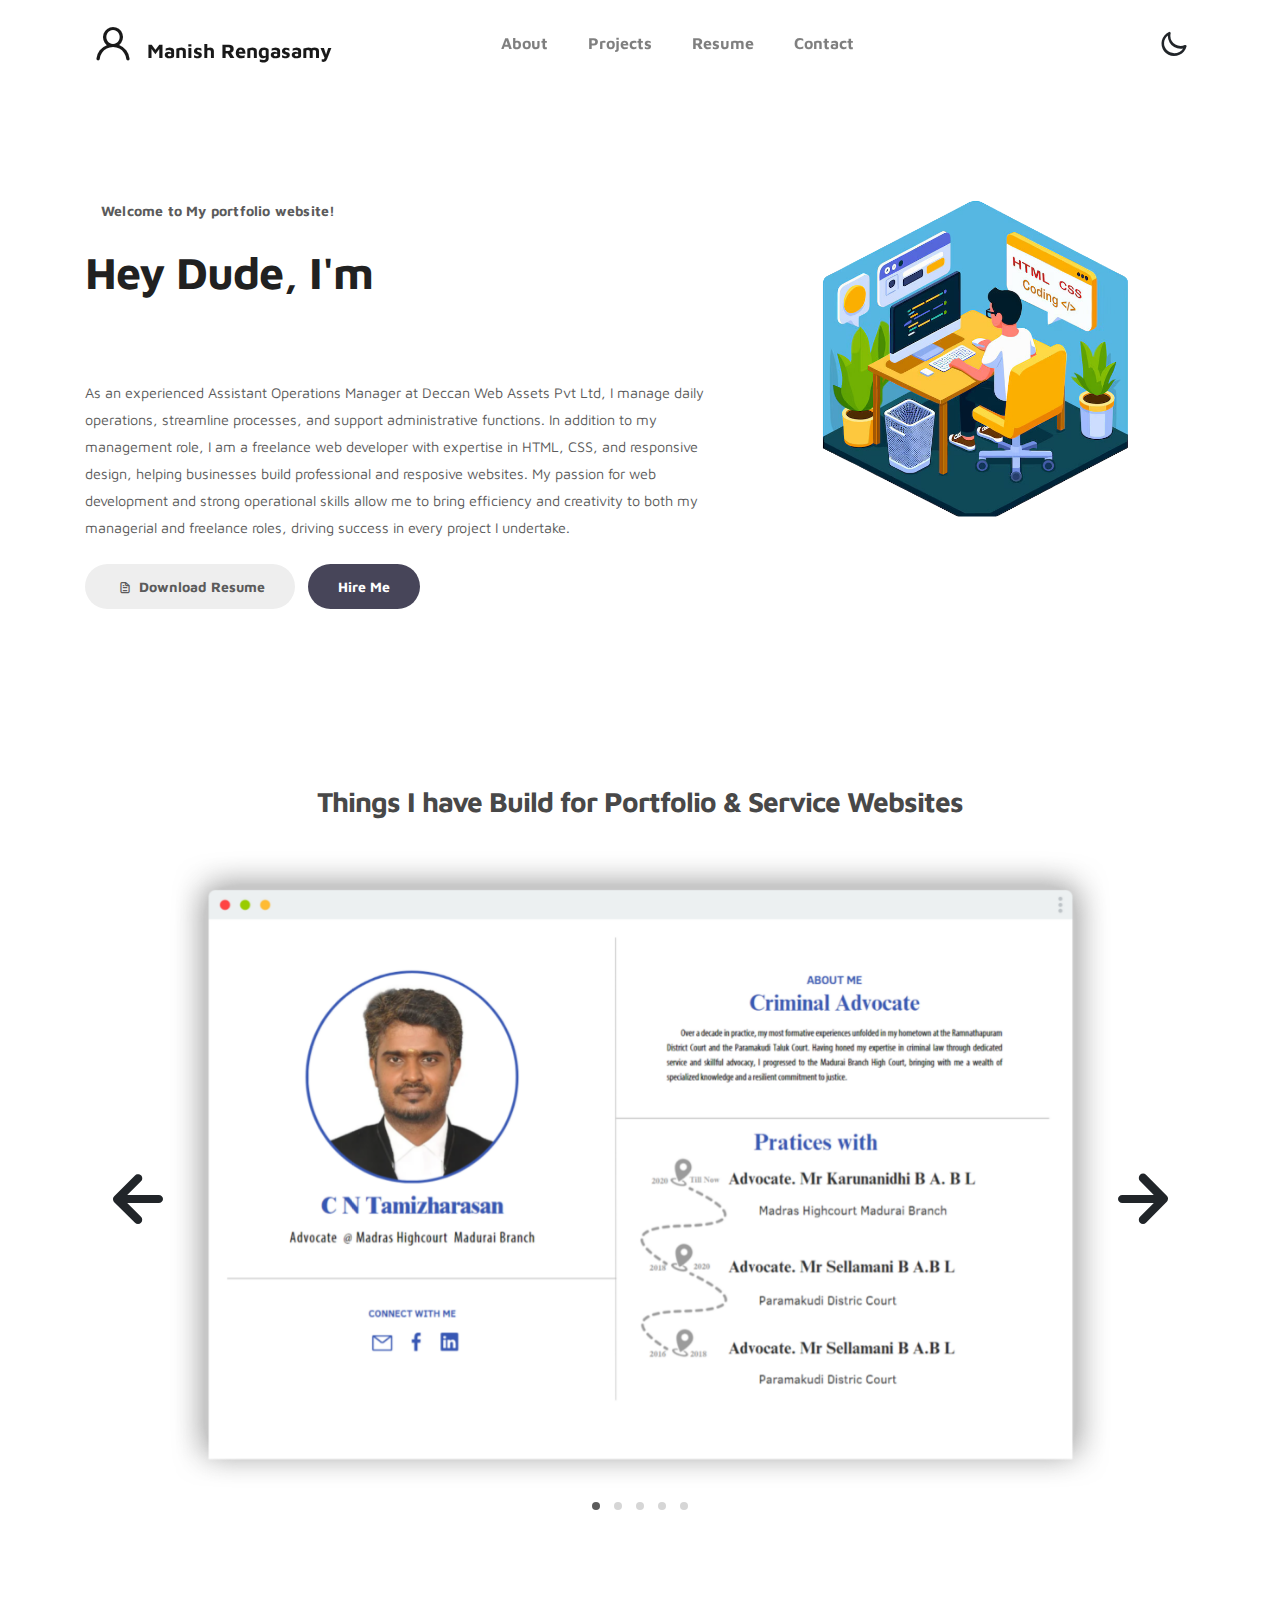
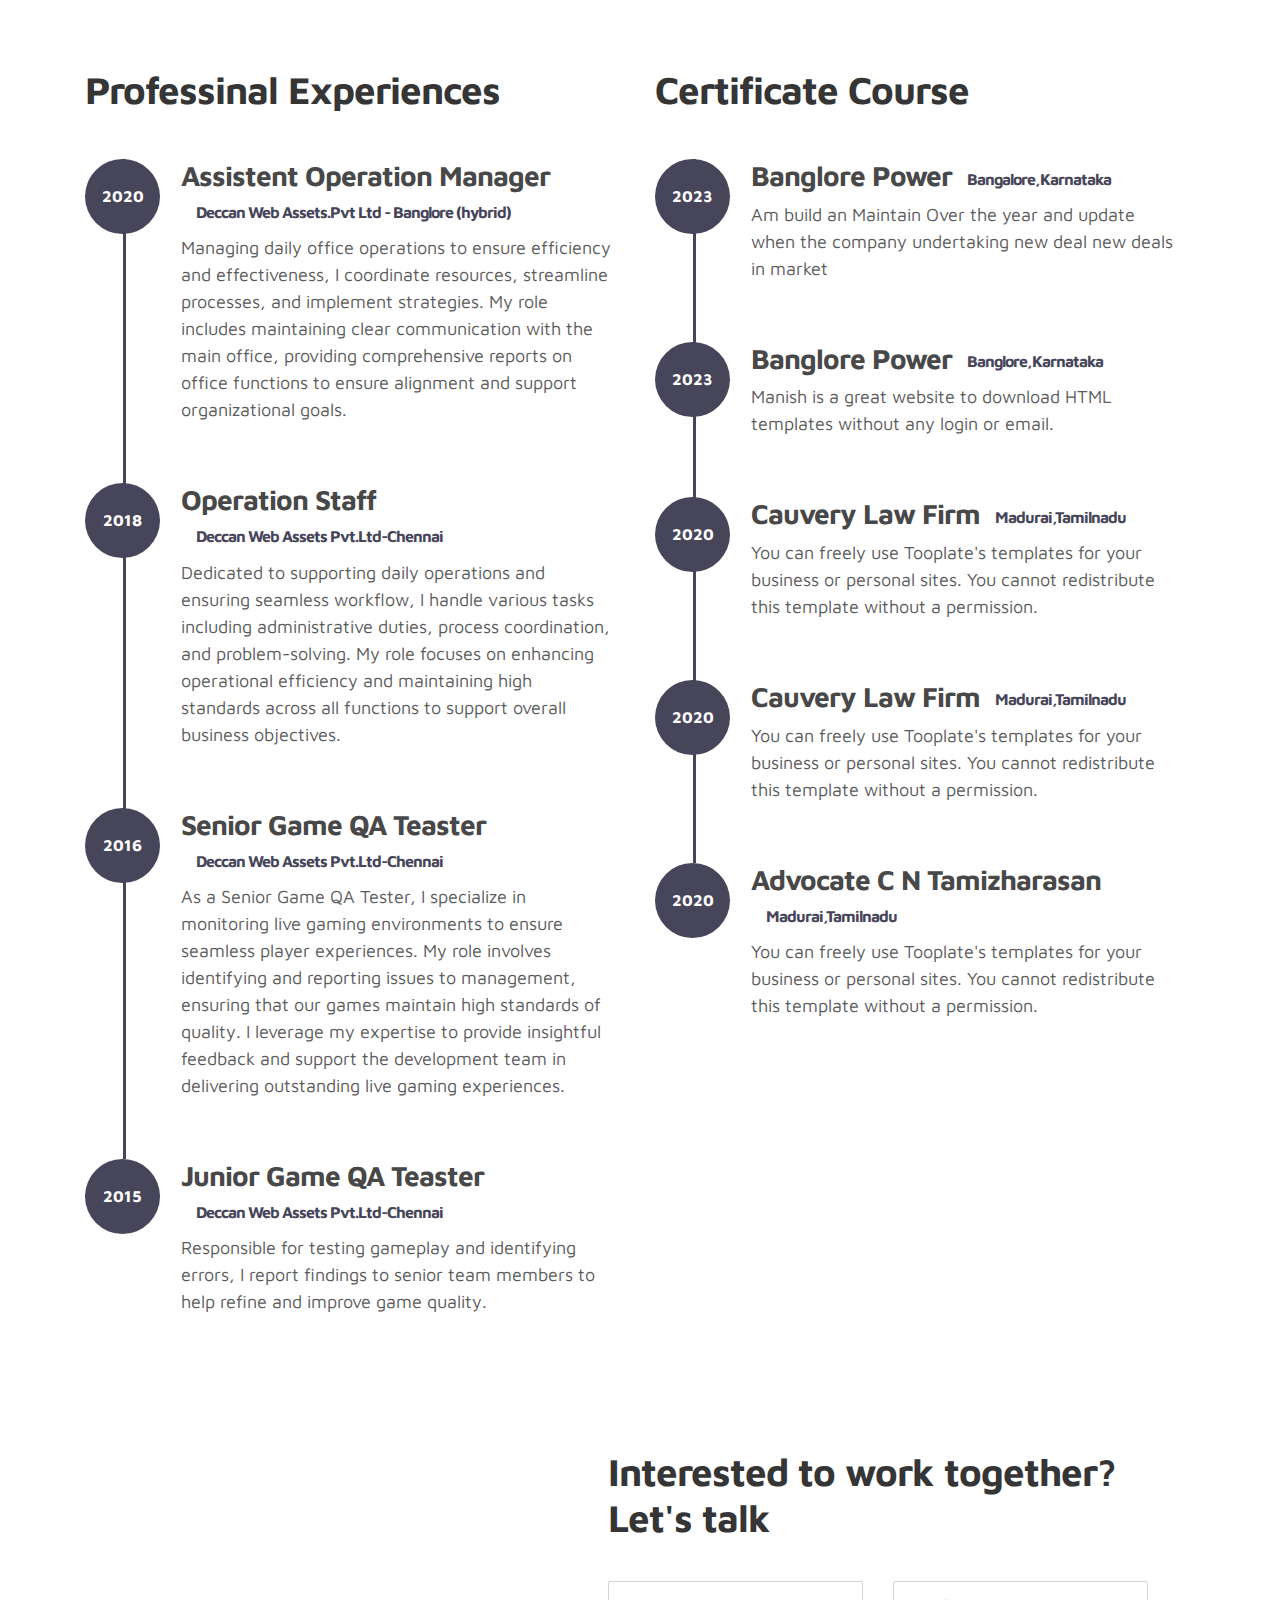
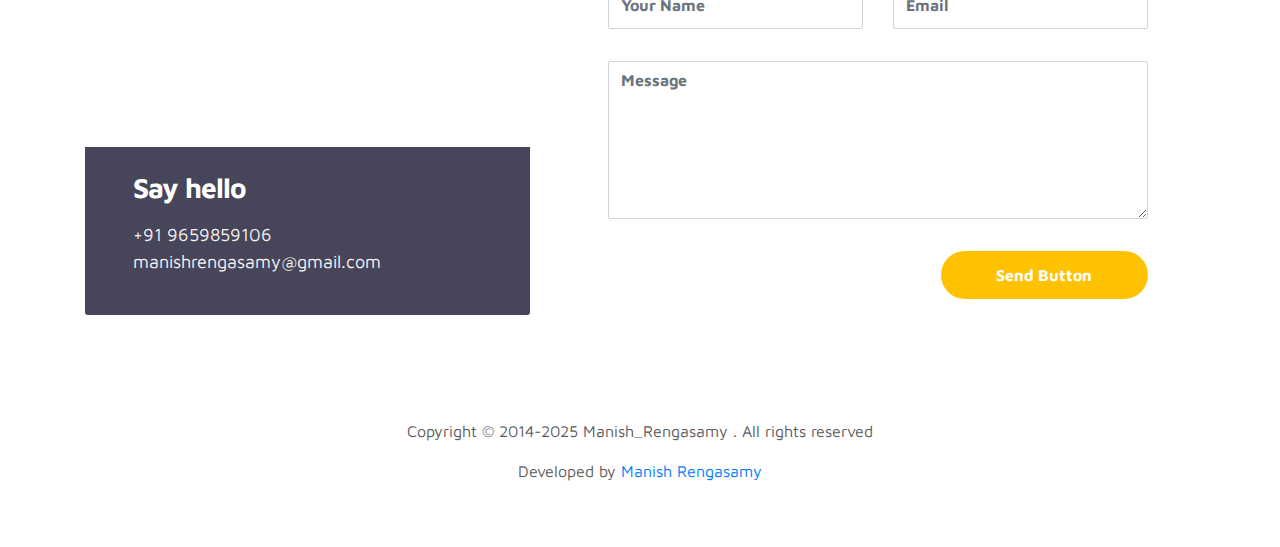
==== index.html @ 9dbc01aa "Update project details" ====
<!doctype html>
<html lang="en">
  <head>
    <meta charset="utf-8">
    <meta name="google-adsense-account" content="ca-pub-1384774411594272">
    <meta name="viewport" content="width=device-width, initial-scale=1, shrink-to-fit=no">
    <meta name="description" content="">
    <meta name="author" content="">

    <title>Manish Rengasamy | portfolio</title>
    <link rel="apple-touch-icon" sizes="192x190" href="/images/favicon_io/android-chrome-512x512.png">
    <link rel="icon" type="image/png" sizes="32x32" href="/images/favicon_io/android-chrome-512x512.png">
    <link rel="icon" type="image/png" sizes="16x16" href="/images/favicon_io/android-chrome-192x192.png">

    <link rel="stylesheet" href="css/bootstrap.min.css">
    <link rel="stylesheet" href="css/unicons.css">
    <link rel="stylesheet" href="css/owl.carousel.min.css">
    <link rel="stylesheet" href="css/owl.theme.default.min.css">

    <!-- MAIN STYLE -->
    <link rel="stylesheet" href="css/tooplate-style.css">
    
<!--   -->
  </head>
  <body>

    <!-- MENU -->
    <nav class="navbar navbar-expand-sm navbar-light">
        <div class="container">
            <a class="navbar-brand" href="index.html"><i class='uil uil-user'></i> Manish Rengasamy</a>

            <button class="navbar-toggler" type="button" data-toggle="collapse" data-target="#navbarNav" aria-controls="navbarNav" aria-expanded="false"
                aria-label="Toggle navigation">
                <span class="navbar-toggler-icon"></span>
                <span class="navbar-toggler-icon"></span>
                <span class="navbar-toggler-icon"></span>
            </button>

            <div class="collapse navbar-collapse" id="navbarNav">
                <ul class="navbar-nav mx-auto">
                    <li class="nav-item">
                        <a href="#about" class="nav-link"><span data-hover="About">About</span></a>
                    </li>
                    <li class="nav-item">
                        <a href="Projects.html" class="nav-link"><span data-hover="Projects">Projects</span></a>
                    </li>
                    <li class="nav-item">
                        <a href="#resume" class="nav-link"><span data-hover="Resume">Resume</span></a>
                    </li>
                    <li class="nav-item">
                        <a href="#contact" class="nav-link"><span data-hover="Contact">Contact</span></a>
                    </li>
                  
                </ul>

                <ul class="navbar-nav ml-lg-auto">
                    <div class="ml-lg-4">
                      <div class="color-mode d-lg-flex justify-content-center align-items-center">
                        <i class="color-mode-icon"></i>
                      </div>
                    </div>
                </ul>
            </div>
        </div>
    </nav>

    <!-- ABOUT -->
    <section class="about full-screen d-lg-flex justify-content-center align-items-center" id="about">
        <div class="container">
            <div class="row">
                
                <div class="col-lg-7 col-md-12 col-12 d-flex align-items-center">
                    <div class="about-text">
                        <small class="small-text">Welcome to <span class="mobile-block">My portfolio website!</span></small>
                        <h1 class="animated animated-text">
                            <span class="mr-2">Hey Dude, I'm</span>
                                <div class="animated-info">
                                    <span class="animated-item">Manish Rengasamy</span>
                                    <span class="animated-item">Web Page Builder</span>
                                    <span class="animated-item">Personal Website Manager </span>
                                </div>
                        </h1>

                        <p><small>As an experienced Assistant Operations Manager at Deccan Web Assets Pvt Ltd, I manage daily operations, streamline processes, and support administrative functions. In addition to my management role, I am a freelance web developer with expertise in HTML, CSS, and responsive design, helping businesses build professional and resposive websites. My passion for web development and strong operational skills allow me to bring efficiency and creativity to both my managerial and freelance roles, driving success in every project I undertake.</small></p>
                        
                        <div class="custom-btn-group mt-4">
                          <a href="/Manish Rengasamy Resume.pdf" class="btn mr-lg-2 custom-btn"><i class='uil uil-file-alt'></i> Download Resume</a>
                          <a href="Payment.html" class="btn custom-btn custom-btn-bg custom-btn-link">Hire Me</a>
                        </div>
                    </div>
                </div>

                <div class="col-lg-5 col-md-12 col-12">
                    <div class="about-image svg">
                        <img src="images/undraw/undraw_software_engineer_lvl5.svg" class="img-fluid" alt="svg image">
                    </div>
                </div>

            </div>
        </div>
    </section>

    <!-- PROJECTS -->
    <section class="project py-5" id="project">
        <div class="container">
                
                <div class="row">
                  <div class="col-lg-11 text-center mx-auto col-12">

                      <div class="col-lg-8 mx-auto">
                        <h3>Things I have Build for Portfolio & Service Websites</h3>
                      </div>

                      <div class="owl-carousel owl-theme">
                        <div class="item">
                          <div class="project-info">
                            <img src="images/project/project-image01.png" class="img-fluid" alt="project image">
                          </div>
                        </div>

                        <div class="item">
                          <div class="project-info">
                            <img src="images/project/project-image02.png" class="img-fluid" alt="project image">
                          </div>
                        </div>

                        <div class="item">
                          <div class="project-info">
                            <img src="images/project/project-image03.png" class="img-fluid" alt="project image">
                          </div>
                        </div>

                        <div class="item">
                          <div class="project-info">
                            <img src="images/project/project-image04.png" class="img-fluid" alt="project image">
                          </div>
                        </div>

                        <div class="item">
                          <div class="project-info">
                            <img src="images/project/project-image05.png" class="img-fluid" alt="project image">
                          </div>
                        </div>
                      </div>

                  </div>
                </div>
        </div>
    </section>

    <!-- FEATURES -->
    <section class="resume py-5 d-lg-flex justify-content-center align-items-center" id="resume">
        <div class="container">
            <div class="row">

                <div class="col-lg-6 col-12">
                  <h2 class="mb-4">Professinal Experiences</h2>

                    <div class="timeline">
                        <div class="timeline-wrapper">
                             <div class="timeline-yr">
                                  <span>2020</span>
                             </div>
                             <div class="timeline-info">
                                  <h3><span>Assistent Operation Manager</span><small>Deccan Web Assets.Pvt Ltd - Banglore (hybrid)</small></h3>
                                  <p>Managing daily office operations to ensure efficiency and effectiveness, I coordinate resources, streamline processes, and implement strategies. My role includes maintaining clear communication with the main office, providing comprehensive reports on office functions to ensure alignment and support organizational goals.</p>
                             </div>
                        </div>

                        <div class="timeline-wrapper">
                            <div class="timeline-yr">
                                <span>2018</span>
                            </div>
                            <div class="timeline-info">
                                <h3><span>Operation Staff</span><small>Deccan Web Assets Pvt.Ltd-Chennai</small></h3>
                                <p>Dedicated to supporting daily operations and ensuring seamless workflow, I handle various tasks including administrative duties, process coordination, and problem-solving. My role focuses on enhancing operational efficiency and maintaining high standards across all functions to support overall business objectives.</p>
                            </div>
                        </div>

                        <div class="timeline-wrapper">
                            <div class="timeline-yr">
                                <span>2016</span>
                            </div>
                            <div class="timeline-info">
                                <h3><span>Senior Game QA Teaster<small>Deccan Web Assets Pvt.Ltd-Chennai</small></h3>
                                <p>As a Senior Game QA Tester, I specialize in monitoring live gaming environments to ensure seamless player experiences. My role involves identifying and reporting issues to management, ensuring that our games maintain high standards of quality. I leverage my expertise to provide insightful feedback and support the development team in delivering outstanding live gaming experiences.</p>
                            </div>
                        </div>
                        
                        <div class="timeline-wrapper">
                            <div class="timeline-yr">
                                <span>2015</span>
                            </div>
                            <div class="timeline-info">
                                <h3><span>Junior Game QA Teaster<small>Deccan Web Assets Pvt.Ltd-Chennai</small></h3>
                                <p>Responsible for testing gameplay and identifying errors, I report findings to senior team members to help refine and improve game quality.</p>
                            </div>
                        </div>

                    </div>
                </div>

                <div class="col-lg-6 col-12">
                  <h2 class="mb-4 mobile-mt-2">Certificate Course</h2>

                    <div class="timeline">
                        <div class="timeline-wrapper">
                             <div class="timeline-yr">
                                  <span>2023</span>
                             </div>
                             <div class="timeline-info">
                                  <h3><span>Banglore Power</span><small>Bangalore,Karnataka</small></h3>
                                  <p>Am build an Maintain Over the year and update when the company undertaking new deal new deals in market</p>
                             </div>
                        </div>

                        <div class="timeline-wrapper">
                            <div class="timeline-yr">
                                <span>2023</span>
                            </div>
                            <div class="timeline-info">
                                <h3><span>Banglore Power</span><small>Banglore,Karnataka</small></h3>
                                <p>Manish is a great website to download HTML templates without any login or email.</p>
                            </div>
                        </div>
                        
                        <div class="timeline-wrapper">
                            <div class="timeline-yr">
                                <span>2020</span>
                            </div>
                            <div class="timeline-info">
                                <h3><span>Cauvery Law Firm</span><small>Madurai,Tamilnadu</small></h3>
                                <p>You can freely use Tooplate's templates for your business or personal sites. You cannot redistribute this template without a permission.</p>
                            </div>
                        </div>

                        <div class="timeline-wrapper">
                          <div class="timeline-yr">
                              <span>2020</span>
                          </div>
                          <div class="timeline-info">
                              <h3><span>Cauvery Law Firm</span><small>Madurai,Tamilnadu</small></h3>
                              <p>You can freely use Tooplate's templates for your business or personal sites. You cannot redistribute this template without a permission.</p>
                          </div>
                      </div>

                      <div class="timeline-wrapper">
                        <div class="timeline-yr">
                            <span>2020</span>
                        </div>
                        <div class="timeline-info">
                            <h3><span>Advocate C N Tamizharasan</span><small>Madurai,Tamilnadu</small></h3>
                            <p>You can freely use Tooplate's templates for your business or personal sites. You cannot redistribute this template without a permission.</p>
                        </div>
                    </div>

                    </div>
                </div>
                
            </div>
        </div>
    </section>

    <!-- CONTACT -->
    <section class="contact py-5" id="contact">
      <div class="container">
        <div class="row">
          
          <div class="col-lg-5 mr-lg-5 col-12">
            <div class="google-map w-100">
              <iframe src="https://www.google.com/maps/embed?pb=!1m18!1m12!1m3!1d16595834.96669724!2d72.67403056915595!3d12.036686017239232!2m3!1f0!2f0!3f0!3m2!1i1024!2i768!4f13.1!3m3!1m2!1s0x3baaf50ff2aecdad%3A0x6de02c3bedbbaea6!2sTiruchirappalli%2C%20Tamil%20Nadu!5e0!3m2!1sen!2sin!4v1729750019673!5m2!1sen!2sin" width="400" height="300" frameborder="0" style="border:0" allowfullscreen></iframe>
            </div>

            <div class="contact-info d-flex justify-content-between align-items-center py-4 px-lg-5">
                <div class="contact-info-item">
                  <h3 class="mb-3 text-white">Say hello</h3>
                  <p class="footer-text mb-0">+91 9659859106</p>
                  <p><a href="mailto:hello@company.co">manishrengasamy@gmail.com</a></p>
                </div>

                <ul class="social-links">
                     <li><a href="https://t.me/manishrengasamy" class="uil uil-telegram" data-toggle="tooltip" data-placement="left" title="Telegram"></a></li>                
                     <li><a href="https://wa.me/919659859106" class="uil uil-whatsapp" data-toggle="tooltip" data-placement="left" title="WhatsApp"></a></li>
                     <li><a href="https://github.com/Manish-Rengasamy" class="uil uil-github" data-toggle="tooltip" data-placement="left" title="GitHub"></a></li>
                </ul>
            </div>
          </div>

          <div class="col-lg-6 col-12">
            <div class="contact-form">
              <h2 class="mb-4">Interested to work together? Let's talk</h2>

              <form action="" method="get">
                <div class="row">
                  <div class="col-lg-6 col-12">
                    <input type="text" class="form-control" name="name" placeholder="Your Name" id="name">
                  </div>

                  <div class="col-lg-6 col-12">
                    <input type="email" class="form-control" name="email" placeholder="Email" id="email">
                  </div>

                  <div class="col-12">
                    <textarea name="message" rows="6" class="form-control" id="message" placeholder="Message"></textarea>
                  </div>

                  <div class="ml-lg-auto col-lg-5 col-12">
                    <input type="submit" class="form-control submit-btn" value="Send Button">
                  </div>
                </div>
              </form>
            </div>
          </div>

        </div>
      </div>
    </section>

    <!-- FOOTER -->
     <footer class="footer py-5">
          <div class="container">
               <div class="row">

                    <div class="col-lg-12 col-12">                                
                        <p class="copyright-text text-center">Copyright &copy; 2014-2025 Manish_Rengasamy . All rights reserved</p>
                        <p class="copyright-text text-center">Developed by <a rel="nofollow" href="https://www.linkedin.com/in/manish-rengasamy/">Manish Rengasamy</a></p>
                    </div>
                    
               </div>
          </div>
     </footer>

    <script src="js/jquery-3.3.1.min.js"></script>
    <script src="js/popper.min.js"></script>
    <script src="js/bootstrap.min.js"></script>
    <script src="js/Headroom.js"></script>
    <script src="js/jQuery.headroom.js"></script>
    <script src="js/owl.carousel.min.js"></script>
    <script src="js/smoothscroll.js"></script>
    <script src="js/custom.js"></script>

  </body>
</html>
---- css/unicons.css ----
@font-face {
  font-family: 'unicons';
  src: url('../font/unicons.eot?42479262');
  src: url('../font/unicons.eot?42479262#iefix') format('embedded-opentype'),
       url('../font/unicons.woff2?42479262') format('woff2'),
       url('../font/unicons.woff?42479262') format('woff'),
       url('../font/unicons.ttf?42479262') format('truetype'),
       url('../font/unicons.svg?42479262#unicons') format('svg');
  font-weight: normal;
  font-style: normal;
}
/* Chrome hack: SVG is rendered more smooth in Windozze. 100% magic, uncomment if you need it. */
/* Note, that will break hinting! In other OS-es font will be not as sharp as it could be */
/*
@media screen and (-webkit-min-device-pixel-ratio:0) {
  @font-face {
    font-family: 'unicons';
    src: url('../font/unicons.svg?42479262#unicons') format('svg');
  }
}
*/
 
 [class^="uil-"]:before, [class*=" uil-"]:before {
  font-family: "unicons";
  font-style: normal;
  font-weight: normal;
  speak: none;
 
  display: inline-block;
  text-decoration: inherit;
  width: 1em;
  margin-right: .2em;
  text-align: center;
  /* opacity: .8; */
 
  /* For safety - reset parent styles, that can break glyph codes*/
  font-variant: normal;
  text-transform: none;
 
  /* fix buttons height, for twitter bootstrap */
  line-height: 1em;
 
  /* Animation center compensation - margins should be symmetric */
  /* remove if not needed */
  margin-left: .2em;
 
  /* you can be more comfortable with increased icons size */
  /* font-size: 120%; */
 
  /* Font smoothing. That was taken from TWBS */
  -webkit-font-smoothing: antialiased;
  -moz-osx-font-smoothing: grayscale;
 
  /* Uncomment for 3D effect */
  /* text-shadow: 1px 1px 1px rgba(127, 127, 127, 0.3); */
}
 
.uil-abacus:before { content: '\e800'; } /* '' */
.uil-accessible-icon-alt:before { content: '\e801'; } /* '' */
.uil-adjust-alt:before { content: '\e802'; } /* '' */
.uil-adjust-circle:before { content: '\e803'; } /* '' */
.uil-adjust-half:before { content: '\e804'; } /* '' */
.uil-adjust:before { content: '\e805'; } /* '' */
.uil-airplay:before { content: '\e806'; } /* '' */
.uil-align-alt:before { content: '\e807'; } /* '' */
.uil-align-center-alt:before { content: '\e808'; } /* '' */
.uil-align-center-h:before { content: '\e809'; } /* '' */
.uil-align-center-justify:before { content: '\e80a'; } /* '' */
.uil-align-center-v:before { content: '\e80b'; } /* '' */
.uil-align-center:before { content: '\e80c'; } /* '' */
.uil-align-justify:before { content: '\e80d'; } /* '' */
.uil-align-left-justify:before { content: '\e80e'; } /* '' */
.uil-align-left:before { content: '\e80f'; } /* '' */
.uil-align-letter-right:before { content: '\e810'; } /* '' */
.uil-align-right-justify:before { content: '\e811'; } /* '' */
.uil-align-right:before { content: '\e812'; } /* '' */
.uil-align:before { content: '\e813'; } /* '' */
.uil-ambulance:before { content: '\e814'; } /* '' */
.uil-analysis:before { content: '\e815'; } /* '' */
.uil-analytics:before { content: '\e816'; } /* '' */
.uil-anchor:before { content: '\e817'; } /* '' */
.uil-android-phone-slash:before { content: '\e818'; } /* '' */
.uil-angle-double-down:before { content: '\e819'; } /* '' */
.uil-angle-double-left:before { content: '\e81a'; } /* '' */
.uil-angle-double-right:before { content: '\e81b'; } /* '' */
.uil-angle-double-up:before { content: '\e81c'; } /* '' */
.uil-angle-down:before { content: '\e81d'; } /* '' */
.uil-angle-left:before { content: '\e81e'; } /* '' */
.uil-angle-right-b:before { content: '\e81f'; } /* '' */
.uil-angle-right:before { content: '\e820'; } /* '' */
.uil-angle-up:before { content: '\e821'; } /* '' */
.uil-annoyed-alt:before { content: '\e822'; } /* '' */
.uil-annoyed:before { content: '\e823'; } /* '' */
.uil-apps:before { content: '\e824'; } /* '' */
.uil-archive-alt:before { content: '\e825'; } /* '' */
.uil-archive:before { content: '\e826'; } /* '' */
.uil-arrow-break:before { content: '\e827'; } /* '' */
.uil-arrow-circle-down:before { content: '\e828'; } /* '' */
.uil-arrow-circle-left:before { content: '\e829'; } /* '' */
.uil-arrow-circle-right:before { content: '\e82a'; } /* '' */
.uil-arrow-circle-up:before { content: '\e82b'; } /* '' */
.uil-arrow-compress-h:before { content: '\e82c'; } /* '' */
.uil-arrow-down-left:before { content: '\e82d'; } /* '' */
.uil-arrow-down-right:before { content: '\e82e'; } /* '' */
.uil-arrow-down:before { content: '\e82f'; } /* '' */
.uil-arrow-from-right:before { content: '\e830'; } /* '' */
.uil-arrow-from-top:before { content: '\e831'; } /* '' */
.uil-arrow-growth:before { content: '\e832'; } /* '' */
.uil-arrow-left:before { content: '\e833'; } /* '' */
.uil-arrow-random:before { content: '\e834'; } /* '' */
.uil-arrow-resize-diagonal:before { content: '\e835'; } /* '' */
.uil-arrow-right:before { content: '\e836'; } /* '' */
.uil-arrow-to-bottom:before { content: '\e837'; } /* '' */
.uil-arrow-to-right:before { content: '\e838'; } /* '' */
.uil-arrow-up-left:before { content: '\e839'; } /* '' */
.uil-arrow-up-right:before { content: '\e83a'; } /* '' */
.uil-arrow-up:before { content: '\e83b'; } /* '' */
.uil-arrows-h-alt:before { content: '\e83c'; } /* '' */
.uil-arrows-h:before { content: '\e83d'; } /* '' */
.uil-arrows-left-down:before { content: '\e83e'; } /* '' */
.uil-arrows-maximize:before { content: '\e83f'; } /* '' */
.uil-arrows-merge:before { content: '\e840'; } /* '' */
.uil-arrows-resize-h:before { content: '\e841'; } /* '' */
.uil-arrows-resize-v:before { content: '\e842'; } /* '' */
.uil-arrows-resize:before { content: '\e843'; } /* '' */
.uil-arrows-right-down:before { content: '\e844'; } /* '' */
.uil-arrows-shrink-h:before { content: '\e845'; } /* '' */
.uil-arrows-shrink-v:before { content: '\e846'; } /* '' */
.uil-arrows-up-right:before { content: '\e847'; } /* '' */
.uil-arrows-v-alt:before { content: '\e848'; } /* '' */
.uil-arrows-v:before { content: '\e849'; } /* '' */
.uil-at:before { content: '\e84a'; } /* '' */
.uil-atm-card:before { content: '\e84b'; } /* '' */
.uil-atom:before { content: '\e84c'; } /* '' */
.uil-auto-flash:before { content: '\e84d'; } /* '' */
.uil-award-alt:before { content: '\e84e'; } /* '' */
.uil-award:before { content: '\e84f'; } /* '' */
.uil-baby-carriage:before { content: '\e850'; } /* '' */
.uil-backpack:before { content: '\e851'; } /* '' */
.uil-backspace:before { content: '\e852'; } /* '' */
.uil-backward:before { content: '\e853'; } /* '' */
.uil-bag-alt:before { content: '\e854'; } /* '' */
.uil-bag-slash:before { content: '\e855'; } /* '' */
.uil-bag:before { content: '\e856'; } /* '' */
.uil-ball:before { content: '\e857'; } /* '' */
.uil-ban:before { content: '\e858'; } /* '' */
.uil-bars:before { content: '\e859'; } /* '' */
.uil-basketball-hoop:before { content: '\e85a'; } /* '' */
.uil-basketball:before { content: '\e85b'; } /* '' */
.uil-battery-bolt:before { content: '\e85c'; } /* '' */
.uil-battery-empty:before { content: '\e85d'; } /* '' */
.uil-bed-double:before { content: '\e85e'; } /* '' */
.uil-bed:before { content: '\e85f'; } /* '' */
.uil-bell-school:before { content: '\e860'; } /* '' */
.uil-bell-slash:before { content: '\e861'; } /* '' */
.uil-bill:before { content: '\e862'; } /* '' */
.uil-bitcoin-circle:before { content: '\e863'; } /* '' */
.uil-bitcoin:before { content: '\e864'; } /* '' */
.uil-bluetooth-b:before { content: '\e865'; } /* '' */
.uil-bolt-alt:before { content: '\e866'; } /* '' */
.uil-bolt-slash:before { content: '\e867'; } /* '' */
.uil-bolt:before { content: '\e868'; } /* '' */
.uil-book-alt:before { content: '\e869'; } /* '' */
.uil-book-medical:before { content: '\e86a'; } /* '' */
.uil-book-open:before { content: '\e86b'; } /* '' */
.uil-book-reader:before { content: '\e86c'; } /* '' */
.uil-book:before { content: '\e86d'; } /* '' */
.uil-bookmark-full:before { content: '\e86e'; } /* '' */
.uil-bookmark:before { content: '\e86f'; } /* '' */
.uil-books:before { content: '\e870'; } /* '' */
.uil-boombox:before { content: '\e871'; } /* '' */
.uil-border-alt:before { content: '\e872'; } /* '' */
.uil-border-bottom:before { content: '\e873'; } /* '' */
.uil-border-clear:before { content: '\e874'; } /* '' */
.uil-border-horizontal:before { content: '\e875'; } /* '' */
.uil-border-inner:before { content: '\e876'; } /* '' */
.uil-border-left:before { content: '\e877'; } /* '' */
.uil-border-out:before { content: '\e878'; } /* '' */
.uil-border-right:before { content: '\e879'; } /* '' */
.uil-border-top:before { content: '\e87a'; } /* '' */
.uil-border-vertical:before { content: '\e87b'; } /* '' */
.uil-box:before { content: '\e87c'; } /* '' */
.uil-briefcase-alt:before { content: '\e87d'; } /* '' */
.uil-briefcase:before { content: '\e87e'; } /* '' */
.uil-bright:before { content: '\e87f'; } /* '' */
.uil-brightness-empty:before { content: '\e880'; } /* '' */
.uil-brightness-half:before { content: '\e881'; } /* '' */
.uil-brightness-low:before { content: '\e882'; } /* '' */
.uil-brightness-minus:before { content: '\e883'; } /* '' */
.uil-brightness-plus:before { content: '\e884'; } /* '' */
.uil-brightness:before { content: '\e885'; } /* '' */
.uil-bring-bottom:before { content: '\e886'; } /* '' */
.uil-bring-front:before { content: '\e887'; } /* '' */
.uil-brush-alt:before { content: '\e888'; } /* '' */
.uil-bug:before { content: '\e889'; } /* '' */
.uil-building:before { content: '\e88a'; } /* '' */
.uil-bullseye:before { content: '\e88b'; } /* '' */
.uil-bus-alt:before { content: '\e88c'; } /* '' */
.uil-bus-school:before { content: '\e88d'; } /* '' */
.uil-bus:before { content: '\e88e'; } /* '' */
.uil-calcualtor:before { content: '\e88f'; } /* '' */
.uil-calculator-alt:before { content: '\e890'; } /* '' */
.uil-calendar-alt:before { content: '\e891'; } /* '' */
.uil-calendar-slash:before { content: '\e892'; } /* '' */
.uil-calender:before { content: '\e893'; } /* '' */
.uil-calling:before { content: '\e894'; } /* '' */
.uil-camera-plus:before { content: '\e895'; } /* '' */
.uil-camera-slash:before { content: '\e896'; } /* '' */
.uil-camera:before { content: '\e897'; } /* '' */
.uil-cancel:before { content: '\e898'; } /* '' */
.uil-capsule:before { content: '\e899'; } /* '' */
.uil-capture:before { content: '\e89a'; } /* '' */
.uil-car-sideview:before { content: '\e89b'; } /* '' */
.uil-car-slash:before { content: '\e89c'; } /* '' */
.uil-car-wash:before { content: '\e89d'; } /* '' */
.uil-car:before { content: '\e89e'; } /* '' */
.uil-card-atm:before { content: '\e89f'; } /* '' */
.uil-caret-right:before { content: '\e8a0'; } /* '' */
.uil-cart:before { content: '\e8a1'; } /* '' */
.uil-cell:before { content: '\e8a2'; } /* '' */
.uil-celsius:before { content: '\e8a3'; } /* '' */
.uil-chart-bar-alt:before { content: '\e8a4'; } /* '' */
.uil-chart-bar:before { content: '\e8a5'; } /* '' */
.uil-chart-down:before { content: '\e8a6'; } /* '' */
.uil-chart-growth-alt:before { content: '\e8a7'; } /* '' */
.uil-chart-growth:before { content: '\e8a8'; } /* '' */
.uil-chart-line:before { content: '\e8a9'; } /* '' */
.uil-chart-pie-alt:before { content: '\e8aa'; } /* '' */
.uil-chart-pie:before { content: '\e8ab'; } /* '' */
.uil-chart:before { content: '\e8ac'; } /* '' */
.uil-chat-bubble-user:before { content: '\e8ad'; } /* '' */
.uil-chat-info:before { content: '\e8ae'; } /* '' */
.uil-chat:before { content: '\e8af'; } /* '' */
.uil-check-circle:before { content: '\e8b0'; } /* '' */
.uil-check-square:before { content: '\e8b1'; } /* '' */
.uil-check:before { content: '\e8b2'; } /* '' */
.uil-circle-layer:before { content: '\e8b3'; } /* '' */
.uil-circle:before { content: '\e8b4'; } /* '' */
.uil-circuit:before { content: '\e8b5'; } /* '' */
.uil-clapper-board:before { content: '\e8b6'; } /* '' */
.uil-clipboard-alt:before { content: '\e8b7'; } /* '' */
.uil-clipboard-blank:before { content: '\e8b8'; } /* '' */
.uil-clipboard-notes:before { content: '\e8b9'; } /* '' */
.uil-clipboard:before { content: '\e8ba'; } /* '' */
.uil-clock-eight:before { content: '\e8bb'; } /* '' */
.uil-clock-five:before { content: '\e8bc'; } /* '' */
.uil-clock-nine:before { content: '\e8bd'; } /* '' */
.uil-clock-seven:before { content: '\e8be'; } /* '' */
.uil-clock-ten:before { content: '\e8bf'; } /* '' */
.uil-clock-three:before { content: '\e8c0'; } /* '' */
.uil-clock-two:before { content: '\e8c1'; } /* '' */
.uil-clock:before { content: '\e8c2'; } /* '' */
.uil-closed-captioning:before { content: '\e8c3'; } /* '' */
.uil-cloud-block:before { content: '\e8c4'; } /* '' */
.uil-cloud-bookmark:before { content: '\e8c5'; } /* '' */
.uil-cloud-check:before { content: '\e8c6'; } /* '' */
.uil-cloud-computing:before { content: '\e8c7'; } /* '' */
.uil-cloud-data-connection:before { content: '\e8c8'; } /* '' */
.uil-cloud-database-tree:before { content: '\e8c9'; } /* '' */
.uil-cloud-download:before { content: '\e8ca'; } /* '' */
.uil-cloud-drizzle:before { content: '\e8cb'; } /* '' */
.uil-cloud-exclamation:before { content: '\e8cc'; } /* '' */
.uil-cloud-hail:before { content: '\e8cd'; } /* '' */
.uil-cloud-heart:before { content: '\e8ce'; } /* '' */
.uil-cloud-info:before { content: '\e8cf'; } /* '' */
.uil-cloud-lock:before { content: '\e8d0'; } /* '' */
.uil-cloud-meatball:before { content: '\e8d1'; } /* '' */
.uil-cloud-moon-hail:before { content: '\e8d2'; } /* '' */
.uil-cloud-moon-meatball:before { content: '\e8d3'; } /* '' */
.uil-cloud-moon-rain:before { content: '\e8d4'; } /* '' */
.uil-cloud-moon-showers:before { content: '\e8d5'; } /* '' */
.uil-cloud-moon:before { content: '\e8d6'; } /* '' */
.uil-cloud-question:before { content: '\e8d7'; } /* '' */
.uil-cloud-rain-sun:before { content: '\e8d8'; } /* '' */
.uil-cloud-rain:before { content: '\e8d9'; } /* '' */
.uil-cloud-redo:before { content: '\e8da'; } /* '' */
.uil-cloud-set:before { content: '\e8db'; } /* '' */
.uil-cloud-share:before { content: '\e8dc'; } /* '' */
.uil-cloud-shield:before { content: '\e8dd'; } /* '' */
.uil-cloud-showers-alt:before { content: '\e8de'; } /* '' */
.uil-cloud-showers-heavy:before { content: '\e8df'; } /* '' */
.uil-cloud-showers:before { content: '\e8e0'; } /* '' */
.uil-cloud-slash:before { content: '\e8e1'; } /* '' */
.uil-cloud-sun-hail:before { content: '\e8e2'; } /* '' */
.uil-cloud-sun-meatball:before { content: '\e8e3'; } /* '' */
.uil-cloud-sun-rain-alt:before { content: '\e8e4'; } /* '' */
.uil-cloud-sun-rain:before { content: '\e8e5'; } /* '' */
.uil-cloud-sun-tear:before { content: '\e8e6'; } /* '' */
.uil-cloud-sun:before { content: '\e8e7'; } /* '' */
.uil-cloud-times:before { content: '\e8e8'; } /* '' */
.uil-cloud-unlock:before { content: '\e8e9'; } /* '' */
.uil-cloud-upload:before { content: '\e8ea'; } /* '' */
.uil-cloud-wifi:before { content: '\e8eb'; } /* '' */
.uil-cloud-wind:before { content: '\e8ec'; } /* '' */
.uil-cloud:before { content: '\e8ed'; } /* '' */
.uil-clouds:before { content: '\e8ee'; } /* '' */
.uil-club:before { content: '\e8ef'; } /* '' */
.uil-code:before { content: '\e8f0'; } /* '' */
.uil-coffee:before { content: '\e8f1'; } /* '' */
.uil-cog:before { content: '\e8f2'; } /* '' */
.uil-coins:before { content: '\e8f3'; } /* '' */
.uil-columns:before { content: '\e8f4'; } /* '' */
.uil-comment-alt-block:before { content: '\e8f5'; } /* '' */
.uil-comment-alt-chart-lines:before { content: '\e8f6'; } /* '' */
.uil-comment-alt-check:before { content: '\e8f7'; } /* '' */
.uil-comment-alt-dots:before { content: '\e8f8'; } /* '' */
.uil-comment-alt-download:before { content: '\e8f9'; } /* '' */
.uil-comment-alt-edit:before { content: '\e8fa'; } /* '' */
.uil-comment-alt-exclamation:before { content: '\e8fb'; } /* '' */
.uil-comment-alt-heart:before { content: '\e8fc'; } /* '' */
.uil-comment-alt-image:before { content: '\e8fd'; } /* '' */
.uil-comment-alt-info:before { content: '\e8fe'; } /* '' */
.uil-comment-alt-lines:before { content: '\e8ff'; } /* '' */
.uil-comment-alt-lock:before { content: '\e900'; } /* '' */
.uil-comment-alt-medical:before { content: '\e901'; } /* '' */
.uil-comment-alt-message:before { content: '\e902'; } /* '' */
.uil-comment-alt-notes:before { content: '\e903'; } /* '' */
.uil-comment-alt-plus:before { content: '\e904'; } /* '' */
.uil-comment-alt-question:before { content: '\e905'; } /* '' */
.uil-comment-alt-redo:before { content: '\e906'; } /* '' */
.uil-comment-alt-search:before { content: '\e907'; } /* '' */
.uil-comment-alt-share:before { content: '\e908'; } /* '' */
.uil-comment-alt-shield:before { content: '\e909'; } /* '' */
.uil-comment-alt-upload:before { content: '\e90a'; } /* '' */
.uil-comment-alt-verify:before { content: '\e90b'; } /* '' */
.uil-comment-alt:before { content: '\e90c'; } /* '' */
.uil-comment-block:before { content: '\e90d'; } /* '' */
.uil-comment-chart-line:before { content: '\e90e'; } /* '' */
.uil-comment-check:before { content: '\e90f'; } /* '' */
.uil-comment-dots:before { content: '\e910'; } /* '' */
.uil-comment-download:before { content: '\e911'; } /* '' */
.uil-comment-edit:before { content: '\e912'; } /* '' */
.uil-comment-exclamation:before { content: '\e913'; } /* '' */
.uil-comment-heart:before { content: '\e914'; } /* '' */
.uil-comment-image:before { content: '\e915'; } /* '' */
.uil-comment-info-alt:before { content: '\e916'; } /* '' */
.uil-comment-info:before { content: '\e917'; } /* '' */
.uil-comment-lines:before { content: '\e918'; } /* '' */
.uil-comment-lock:before { content: '\e919'; } /* '' */
.uil-comment-medical:before { content: '\e91a'; } /* '' */
.uil-comment-message:before { content: '\e91b'; } /* '' */
.uil-comment-notes:before { content: '\e91c'; } /* '' */
.uil-comment-plus:before { content: '\e91d'; } /* '' */
.uil-comment-question:before { content: '\e91e'; } /* '' */
.uil-comment-redo:before { content: '\e91f'; } /* '' */
.uil-comment-search:before { content: '\e920'; } /* '' */
.uil-comment-share:before { content: '\e921'; } /* '' */
.uil-comment-shield:before { content: '\e922'; } /* '' */
.uil-comment-slash:before { content: '\e923'; } /* '' */
.uil-comment-upload:before { content: '\e924'; } /* '' */
.uil-comment-verify:before { content: '\e925'; } /* '' */
.uil-comment:before { content: '\e926'; } /* '' */
.uil-comments-alt:before { content: '\e927'; } /* '' */
.uil-comments:before { content: '\e928'; } /* '' */
.uil-commnet-alt-slash:before { content: '\e929'; } /* '' */
.uil-compact-disc:before { content: '\e92a'; } /* '' */
.uil-compass:before { content: '\e92b'; } /* '' */
.uil-compress-alt-left:before { content: '\e92c'; } /* '' */
.uil-compress-alt:before { content: '\e92d'; } /* '' */
.uil-compress-arrows:before { content: '\e92e'; } /* '' */
.uil-compress-lines:before { content: '\e92f'; } /* '' */
.uil-compress-point:before { content: '\e930'; } /* '' */
.uil-compress-v:before { content: '\e931'; } /* '' */
.uil-compress:before { content: '\e932'; } /* '' */
.uil-computer-mouse:before { content: '\e933'; } /* '' */
.uil-confused:before { content: '\e934'; } /* '' */
.uil-constructor:before { content: '\e935'; } /* '' */
.uil-copy-alt:before { content: '\e936'; } /* '' */
.uil-copy-landscape:before { content: '\e937'; } /* '' */
.uil-copy:before { content: '\e938'; } /* '' */
.uil-copyright:before { content: '\e939'; } /* '' */
.uil-corner-down-left:before { content: '\e93a'; } /* '' */
.uil-corner-down-right-alt:before { content: '\e93b'; } /* '' */
.uil-corner-down-right:before { content: '\e93c'; } /* '' */
.uil-corner-left-down:before { content: '\e93d'; } /* '' */
.uil-corner-right-down:before { content: '\e93e'; } /* '' */
.uil-corner-up-left-alt:before { content: '\e93f'; } /* '' */
.uil-corner-up-left:before { content: '\e940'; } /* '' */
.uil-corner-up-right-alt:before { content: '\e941'; } /* '' */
.uil-corner-up-right:before { content: '\e942'; } /* '' */
.uil-creative-commons-pd-alt:before { content: '\e943'; } /* '' */
.uil-creative-commons-pd:before { content: '\e944'; } /* '' */
.uil-crockery:before { content: '\e945'; } /* '' */
.uil-crop-alt-rotate-left:before { content: '\e946'; } /* '' */
.uil-crop-alt-rotate-right:before { content: '\e947'; } /* '' */
.uil-crop-alt:before { content: '\e948'; } /* '' */
.uil-crosshair-alt:before { content: '\e949'; } /* '' */
.uil-crosshair:before { content: '\e94a'; } /* '' */
.uil-crosshairs:before { content: '\e94b'; } /* '' */
.uil-cube:before { content: '\e94c'; } /* '' */
.uil-data-sharing:before { content: '\e94d'; } /* '' */
.uil-database-alt:before { content: '\e94e'; } /* '' */
.uil-database:before { content: '\e94f'; } /* '' */
.uil-desert:before { content: '\e950'; } /* '' */
.uil-desktop-alt-slash:before { content: '\e951'; } /* '' */
.uil-desktop-alt:before { content: '\e952'; } /* '' */
.uil-desktop-cloud-alt:before { content: '\e953'; } /* '' */
.uil-desktop-slash:before { content: '\e954'; } /* '' */
.uil-desktop:before { content: '\e955'; } /* '' */
.uil-dialpad-alt:before { content: '\e956'; } /* '' */
.uil-dialpad:before { content: '\e957'; } /* '' */
.uil-diamond:before { content: '\e958'; } /* '' */
.uil-diary-alt:before { content: '\e959'; } /* '' */
.uil-diary:before { content: '\e95a'; } /* '' */
.uil-dice-five:before { content: '\e95b'; } /* '' */
.uil-dice-four:before { content: '\e95c'; } /* '' */
.uil-dice-one:before { content: '\e95d'; } /* '' */
.uil-dice-six:before { content: '\e95e'; } /* '' */
.uil-dice-three:before { content: '\e95f'; } /* '' */
.uil-dice-two:before { content: '\e960'; } /* '' */
.uil-direction:before { content: '\e961'; } /* '' */
.uil-directions:before { content: '\e962'; } /* '' */
.uil-dizzy-meh:before { content: '\e963'; } /* '' */
.uil-dna:before { content: '\e964'; } /* '' */
.uil-document-layout-center:before { content: '\e965'; } /* '' */
.uil-document-layout-left:before { content: '\e966'; } /* '' */
.uil-document-layout-right:before { content: '\e967'; } /* '' */
.uil-document:before { content: '\e968'; } /* '' */
.uil-dollar-alt:before { content: '\e969'; } /* '' */
.uil-dollar-sign-alt:before { content: '\e96a'; } /* '' */
.uil-dollar-sign:before { content: '\e96b'; } /* '' */
.uil-down-arrow:before { content: '\e96c'; } /* '' */
.uil-download-alt:before { content: '\e96d'; } /* '' */
.uil-dribbble:before { content: '\e96e'; } /* '' */
.uil-drill:before { content: '\e96f'; } /* '' */
.uil-dropbox:before { content: '\e970'; } /* '' */
.uil-dumbbell:before { content: '\e971'; } /* '' */
.uil-edit-alt:before { content: '\e972'; } /* '' */
.uil-edit:before { content: '\e973'; } /* '' */
.uil-ellipsis-h:before { content: '\e974'; } /* '' */
.uil-ellipsis-v:before { content: '\e975'; } /* '' */
.uil-emoji:before { content: '\e976'; } /* '' */
.uil-enter:before { content: '\e977'; } /* '' */
.uil-entry:before { content: '\e978'; } /* '' */
.uil-envelope-add:before { content: '\e979'; } /* '' */
.uil-envelope-alt:before { content: '\e97a'; } /* '' */
.uil-envelope-block:before { content: '\e97b'; } /* '' */
.uil-envelope-bookmark:before { content: '\e97c'; } /* '' */
.uil-envelope-check:before { content: '\e97d'; } /* '' */
.uil-envelope-download-alt:before { content: '\e97e'; } /* '' */
.uil-envelope-download:before { content: '\e97f'; } /* '' */
.uil-envelope-edit:before { content: '\e980'; } /* '' */
.uil-envelope-exclamation:before { content: '\e981'; } /* '' */
.uil-envelope-heart:before { content: '\e982'; } /* '' */
.uil-envelope-info:before { content: '\e983'; } /* '' */
.uil-envelope-lock:before { content: '\e984'; } /* '' */
.uil-envelope-minus:before { content: '\e985'; } /* '' */
.uil-envelope-open:before { content: '\e986'; } /* '' */
.uil-envelope-question:before { content: '\e987'; } /* '' */
.uil-envelope-receive:before { content: '\e988'; } /* '' */
.uil-envelope-redo:before { content: '\e989'; } /* '' */
.uil-envelope-search:before { content: '\e98a'; } /* '' */
.uil-envelope-send:before { content: '\e98b'; } /* '' */
.uil-envelope-share:before { content: '\e98c'; } /* '' */
.uil-envelope-shield:before { content: '\e98d'; } /* '' */
.uil-envelope-star:before { content: '\e98e'; } /* '' */
.uil-envelope-times:before { content: '\e98f'; } /* '' */
.uil-envelope-upload-alt:before { content: '\e990'; } /* '' */
.uil-envelope-upload:before { content: '\e991'; } /* '' */
.uil-envelope:before { content: '\e992'; } /* '' */
.uil-envelopes:before { content: '\e993'; } /* '' */
.uil-equal-circle:before { content: '\e994'; } /* '' */
.uil-euro-circle:before { content: '\e995'; } /* '' */
.uil-euro:before { content: '\e996'; } /* '' */
.uil-exchange-alt:before { content: '\e997'; } /* '' */
.uil-exchange:before { content: '\e998'; } /* '' */
.uil-exclamation-circle:before { content: '\e999'; } /* '' */
.uil-exclamation-octagon:before { content: '\e99a'; } /* '' */
.uil-exclamation-triangle:before { content: '\e99b'; } /* '' */
.uil-exclude:before { content: '\e99c'; } /* '' */
.uil-exit:before { content: '\e99d'; } /* '' */
.uil-expand-alt:before { content: '\e99e'; } /* '' */
.uil-expand-arrows-alt:before { content: '\e99f'; } /* '' */
.uil-expand-arrows:before { content: '\e9a0'; } /* '' */
.uil-expand-from-corner:before { content: '\e9a1'; } /* '' */
.uil-expand-left:before { content: '\e9a2'; } /* '' */
.uil-export:before { content: '\e9a3'; } /* '' */
.uil-exposure-alt:before { content: '\e9a4'; } /* '' */
.uil-exposure-increase:before { content: '\e9a5'; } /* '' */
.uil-external-link-alt:before { content: '\e9a6'; } /* '' */
.uil-eye-slash:before { content: '\e9a7'; } /* '' */
.uil-eye:before { content: '\e9a8'; } /* '' */
.uil-facebook:before { content: '\e9a9'; } /* '' */
.uil-fahrenheit:before { content: '\e9aa'; } /* '' */
.uil-fast-mail-alt:before { content: '\e9ab'; } /* '' */
.uil-fast-mail:before { content: '\e9ac'; } /* '' */
.uil-favorite:before { content: '\e9ad'; } /* '' */
.uil-feedback:before { content: '\e9ae'; } /* '' */
.uil-file-alt:before { content: '\e9af'; } /* '' */
.uil-file-blank:before { content: '\e9b0'; } /* '' */
.uil-file-block-alt:before { content: '\e9b1'; } /* '' */
.uil-file-bookmark-alt:before { content: '\e9b2'; } /* '' */
.uil-file-check-alt:before { content: '\e9b3'; } /* '' */
.uil-file-check:before { content: '\e9b4'; } /* '' */
.uil-file-contract-dollar:before { content: '\e9b5'; } /* '' */
.uil-file-copy-alt:before { content: '\e9b6'; } /* '' */
.uil-file-download-alt:before { content: '\e9b7'; } /* '' */
.uil-file-download:before { content: '\e9b8'; } /* '' */
.uil-file-edit-alt:before { content: '\e9b9'; } /* '' */
.uil-file-exclamation-alt:before { content: '\e9ba'; } /* '' */
.uil-file-exclamation:before { content: '\e9bb'; } /* '' */
.uil-file-heart:before { content: '\e9bc'; } /* '' */
.uil-file-info-alt:before { content: '\e9bd'; } /* '' */
.uil-file-landscape-alt:before { content: '\e9be'; } /* '' */
.uil-file-landscape:before { content: '\e9bf'; } /* '' */
.uil-file-lanscape-slash:before { content: '\e9c0'; } /* '' */
.uil-file-lock-alt:before { content: '\e9c1'; } /* '' */
.uil-file-medical-alt:before { content: '\e9c2'; } /* '' */
.uil-file-medical:before { content: '\e9c3'; } /* '' */
.uil-file-minus-alt:before { content: '\e9c4'; } /* '' */
.uil-file-minus:before { content: '\e9c5'; } /* '' */
.uil-file-network:before { content: '\e9c6'; } /* '' */
.uil-file-plus-alt:before { content: '\e9c7'; } /* '' */
.uil-file-plus:before { content: '\e9c8'; } /* '' */
.uil-file-question-alt:before { content: '\e9c9'; } /* '' */
.uil-file-question:before { content: '\e9ca'; } /* '' */
.uil-file-redo-alt:before { content: '\e9cb'; } /* '' */
.uil-file-search-alt:before { content: '\e9cc'; } /* '' */
.uil-file-share-alt:before { content: '\e9cd'; } /* '' */
.uil-file-shield-alt:before { content: '\e9ce'; } /* '' */
.uil-file-slash:before { content: '\e9cf'; } /* '' */
.uil-file-times-alt:before { content: '\e9d0'; } /* '' */
.uil-file-times:before { content: '\e9d1'; } /* '' */
.uil-file-upload-alt:before { content: '\e9d2'; } /* '' */
.uil-file-upload:before { content: '\e9d3'; } /* '' */
.uil-file:before { content: '\e9d4'; } /* '' */
.uil-files-landscapes-alt:before { content: '\e9d5'; } /* '' */
.uil-files-landscapes:before { content: '\e9d6'; } /* '' */
.uil-film:before { content: '\e9d7'; } /* '' */
.uil-filter-slash:before { content: '\e9d8'; } /* '' */
.uil-filter:before { content: '\e9d9'; } /* '' */
.uil-flask-potion:before { content: '\e9da'; } /* '' */
.uil-flask:before { content: '\e9db'; } /* '' */
.uil-flip-h-alt:before { content: '\e9dc'; } /* '' */
.uil-flip-h:before { content: '\e9dd'; } /* '' */
.uil-flip-v-alt:before { content: '\e9de'; } /* '' */
.uil-flip-v:before { content: '\e9df'; } /* '' */
.uil-flower:before { content: '\e9e0'; } /* '' */
.uil-focus-add:before { content: '\e9e1'; } /* '' */
.uil-focus-target:before { content: '\e9e2'; } /* '' */
.uil-focus:before { content: '\e9e3'; } /* '' */
.uil-folder-check:before { content: '\e9e4'; } /* '' */
.uil-folder-download:before { content: '\e9e5'; } /* '' */
.uil-folder-exclamation:before { content: '\e9e6'; } /* '' */
.uil-folder-heart:before { content: '\e9e7'; } /* '' */
.uil-folder-info:before { content: '\e9e8'; } /* '' */
.uil-folder-lock:before { content: '\e9e9'; } /* '' */
.uil-folder-medical:before { content: '\e9ea'; } /* '' */
.uil-folder-minus:before { content: '\e9eb'; } /* '' */
.uil-folder-network:before { content: '\e9ec'; } /* '' */
.uil-folder-plus:before { content: '\e9ed'; } /* '' */
.uil-folder-question:before { content: '\e9ee'; } /* '' */
.uil-folder-slash:before { content: '\e9ef'; } /* '' */
.uil-folder-times:before { content: '\e9f0'; } /* '' */
.uil-folder-upload:before { content: '\e9f1'; } /* '' */
.uil-folder:before { content: '\e9f2'; } /* '' */
.uil-food:before { content: '\e9f3'; } /* '' */
.uil-football-american:before { content: '\e9f4'; } /* '' */
.uil-football-ball:before { content: '\e9f5'; } /* '' */
.uil-football:before { content: '\e9f6'; } /* '' */
.uil-forecastcloud-moon-tear:before { content: '\e9f7'; } /* '' */
.uil-forwaded-call:before { content: '\e9f8'; } /* '' */
.uil-forward:before { content: '\e9f9'; } /* '' */
.uil-frown:before { content: '\e9fa'; } /* '' */
.uil-game-structure:before { content: '\e9fb'; } /* '' */
.uil-game:before { content: '\e9fc'; } /* '' */
.uil-gift:before { content: '\e9fd'; } /* '' */
.uil-glass-martini-alt-slash:before { content: '\e9fe'; } /* '' */
.uil-glass-martini-alt:before { content: '\e9ff'; } /* '' */
.uil-glass-martini:before { content: '\ea00'; } /* '' */
.uil-glass-tea:before { content: '\ea01'; } /* '' */
.uil-glass:before { content: '\ea02'; } /* '' */
.uil-globe:before { content: '\ea03'; } /* '' */
.uil-gold:before { content: '\ea04'; } /* '' */
.uil-google-drive:before { content: '\ea05'; } /* '' */
.uil-graduation-hat:before { content: '\ea06'; } /* '' */
.uil-graph-bar:before { content: '\ea07'; } /* '' */
.uil-grid:before { content: '\ea08'; } /* '' */
.uil-grids:before { content: '\ea09'; } /* '' */
.uil-grin-tongue-wink-alt:before { content: '\ea0a'; } /* '' */
.uil-grin-tongue-wink:before { content: '\ea0b'; } /* '' */
.uil-grin:before { content: '\ea0c'; } /* '' */
.uil-grip-horizontal-line:before { content: '\ea0d'; } /* '' */
.uil-hdd:before { content: '\ea0e'; } /* '' */
.uil-headphones-alt:before { content: '\ea0f'; } /* '' */
.uil-headphones:before { content: '\ea10'; } /* '' */
.uil-heart-alt:before { content: '\ea11'; } /* '' */
.uil-heart-medical:before { content: '\ea12'; } /* '' */
.uil-heart-rate:before { content: '\ea13'; } /* '' */
.uil-heart-sign:before { content: '\ea14'; } /* '' */
.uil-heart:before { content: '\ea15'; } /* '' */
.uil-heartbeat:before { content: '\ea16'; } /* '' */
.uil-history-alt:before { content: '\ea17'; } /* '' */
.uil-history:before { content: '\ea18'; } /* '' */
.uil-home-alt:before { content: '\ea19'; } /* '' */
.uil-home:before { content: '\ea1a'; } /* '' */
.uil-horizontal-align-center:before { content: '\ea1b'; } /* '' */
.uil-horizontal-align-left:before { content: '\ea1c'; } /* '' */
.uil-horizontal-align-right:before { content: '\ea1d'; } /* '' */
.uil-horizontal-distribution-center:before { content: '\ea1e'; } /* '' */
.uil-horizontal-distribution-left:before { content: '\ea1f'; } /* '' */
.uil-horizontal-distribution-right:before { content: '\ea20'; } /* '' */
.uil-hunting:before { content: '\ea21'; } /* '' */
.uil-image-alt-slash:before { content: '\ea22'; } /* '' */
.uil-image-block:before { content: '\ea23'; } /* '' */
.uil-image-broken:before { content: '\ea24'; } /* '' */
.uil-image-check:before { content: '\ea25'; } /* '' */
.uil-image-download:before { content: '\ea26'; } /* '' */
.uil-image-edit:before { content: '\ea27'; } /* '' */
.uil-image-lock:before { content: '\ea28'; } /* '' */
.uil-image-minus:before { content: '\ea29'; } /* '' */
.uil-image-plus:before { content: '\ea2a'; } /* '' */
.uil-image-question:before { content: '\ea2b'; } /* '' */
.uil-image-redo:before { content: '\ea2c'; } /* '' */
.uil-image-resize-landscape:before { content: '\ea2d'; } /* '' */
.uil-image-resize-square:before { content: '\ea2e'; } /* '' */
.uil-image-search:before { content: '\ea2f'; } /* '' */
.uil-image-share:before { content: '\ea30'; } /* '' */
.uil-image-shield:before { content: '\ea31'; } /* '' */
.uil-image-slash:before { content: '\ea32'; } /* '' */
.uil-image-times:before { content: '\ea33'; } /* '' */
.uil-image-upload:before { content: '\ea34'; } /* '' */
.uil-image-v:before { content: '\ea35'; } /* '' */
.uil-image:before { content: '\ea36'; } /* '' */
.uil-images:before { content: '\ea37'; } /* '' */
.uil-incoming-call:before { content: '\ea38'; } /* '' */
.uil-info-circle:before { content: '\ea39'; } /* '' */
.uil-instagram:before { content: '\ea3a'; } /* '' */
.uil-invoice:before { content: '\ea3b'; } /* '' */
.uil-jackhammer:before { content: '\ea3c'; } /* '' */
.uil-kayak:before { content: '\ea3d'; } /* '' */
.uil-key-skeleton-alt:before { content: '\ea3e'; } /* '' */
.uil-key-skeleton:before { content: '\ea3f'; } /* '' */
.uil-keyboard-alt:before { content: '\ea40'; } /* '' */
.uil-keyboard-hide:before { content: '\ea41'; } /* '' */
.uil-keyboard-show:before { content: '\ea42'; } /* '' */
.uil-keyboard:before { content: '\ea43'; } /* '' */
.uil-keyhole-circle:before { content: '\ea44'; } /* '' */
.uil-keyhole-square-full:before { content: '\ea45'; } /* '' */
.uil-keyhole-square:before { content: '\ea46'; } /* '' */
.uil-kid:before { content: '\ea47'; } /* '' */
.uil-label-alt:before { content: '\ea48'; } /* '' */
.uil-label:before { content: '\ea49'; } /* '' */
.uil-lamp:before { content: '\ea4a'; } /* '' */
.uil-laptop-cloud:before { content: '\ea4b'; } /* '' */
.uil-laptop:before { content: '\ea4c'; } /* '' */
.uil-laughing:before { content: '\ea4d'; } /* '' */
.uil-layer-group-slash:before { content: '\ea4e'; } /* '' */
.uil-layer-group:before { content: '\ea4f'; } /* '' */
.uil-layers-alt:before { content: '\ea50'; } /* '' */
.uil-layers-slash:before { content: '\ea51'; } /* '' */
.uil-layers:before { content: '\ea52'; } /* '' */
.uil-left-arrow-from-left:before { content: '\ea53'; } /* '' */
.uil-left-arrow-to-left:before { content: '\ea54'; } /* '' */
.uil-left-indent-alt:before { content: '\ea55'; } /* '' */
.uil-left-indent:before { content: '\ea56'; } /* '' */
.uil-life-ring:before { content: '\ea57'; } /* '' */
.uil-lightbulb-alt:before { content: '\ea58'; } /* '' */
.uil-lightbulb:before { content: '\ea59'; } /* '' */
.uil-line-alt:before { content: '\ea5a'; } /* '' */
.uil-line-spacing:before { content: '\ea5b'; } /* '' */
.uil-link-alt:before { content: '\ea5c'; } /* '' */
.uil-link-broken:before { content: '\ea5d'; } /* '' */
.uil-link-h:before { content: '\ea5e'; } /* '' */
.uil-link:before { content: '\ea5f'; } /* '' */
.uil-list-ui-alt:before { content: '\ea60'; } /* '' */
.uil-list-ul:before { content: '\ea61'; } /* '' */
.uil-location-arrow-alt:before { content: '\ea62'; } /* '' */
.uil-location-arrow:before { content: '\ea63'; } /* '' */
.uil-location-pin-alt:before { content: '\ea64'; } /* '' */
.uil-location-point:before { content: '\ea65'; } /* '' */
.uil-location:before { content: '\ea66'; } /* '' */
.uil-lock-access:before { content: '\ea67'; } /* '' */
.uil-lock-alt:before { content: '\ea68'; } /* '' */
.uil-lock-open-alt:before { content: '\ea69'; } /* '' */
.uil-lock-slash:before { content: '\ea6a'; } /* '' */
.uil-lock:before { content: '\ea6b'; } /* '' */
.uil-mailbox-alt:before { content: '\ea6c'; } /* '' */
.uil-mailbox:before { content: '\ea6d'; } /* '' */
.uil-map-marker-alt:before { content: '\ea6e'; } /* '' */
.uil-map-marker-edit:before { content: '\ea6f'; } /* '' */
.uil-map-marker-info:before { content: '\ea70'; } /* '' */
.uil-map-marker-minus:before { content: '\ea71'; } /* '' */
.uil-map-marker-plus:before { content: '\ea72'; } /* '' */
.uil-map-marker-question:before { content: '\ea73'; } /* '' */
.uil-map-marker-shield:before { content: '\ea74'; } /* '' */
.uil-map-marker-slash:before { content: '\ea75'; } /* '' */
.uil-map-marker:before { content: '\ea76'; } /* '' */
.uil-map-pin-alt:before { content: '\ea77'; } /* '' */
.uil-map-pin:before { content: '\ea78'; } /* '' */
.uil-map:before { content: '\ea79'; } /* '' */
.uil-mars:before { content: '\ea7a'; } /* '' */
.uil-maximize-left:before { content: '\ea7b'; } /* '' */
.uil-medal:before { content: '\ea7c'; } /* '' */
.uil-medical-drip:before { content: '\ea7d'; } /* '' */
.uil-medical-square-full:before { content: '\ea7e'; } /* '' */
.uil-medical-square:before { content: '\ea7f'; } /* '' */
.uil-medical:before { content: '\ea80'; } /* '' */
.uil-medkit:before { content: '\ea81'; } /* '' */
.uil-meeting-board:before { content: '\ea82'; } /* '' */
.uil-meh-alt:before { content: '\ea83'; } /* '' */
.uil-meh-closed-eye:before { content: '\ea84'; } /* '' */
.uil-meh:before { content: '\ea85'; } /* '' */
.uil-message:before { content: '\ea86'; } /* '' */
.uil-microphone-slash:before { content: '\ea87'; } /* '' */
.uil-microphone:before { content: '\ea88'; } /* '' */
.uil-minus-circle:before { content: '\ea89'; } /* '' */
.uil-minus-path:before { content: '\ea8a'; } /* '' */
.uil-minus-square-full:before { content: '\ea8b'; } /* '' */
.uil-minus-square:before { content: '\ea8c'; } /* '' */
.uil-minus:before { content: '\ea8d'; } /* '' */
.uil-missed-call:before { content: '\ea8e'; } /* '' */
.uil-mobey-bill-slash:before { content: '\ea8f'; } /* '' */
.uil-mobile-android-alt:before { content: '\ea90'; } /* '' */
.uil-mobile-android:before { content: '\ea91'; } /* '' */
.uil-mobile-vibrate:before { content: '\ea92'; } /* '' */
.uil-modem:before { content: '\ea93'; } /* '' */
.uil-money-bill-stack:before { content: '\ea94'; } /* '' */
.uil-money-bill:before { content: '\ea95'; } /* '' */
.uil-money-insert:before { content: '\ea96'; } /* '' */
.uil-money-stack:before { content: '\ea97'; } /* '' */
.uil-money-withdraw:before { content: '\ea98'; } /* '' */
.uil-money-withdrawal:before { content: '\ea99'; } /* '' */
.uil-moneybag-alt:before { content: '\ea9a'; } /* '' */
.uil-moneybag:before { content: '\ea9b'; } /* '' */
.uil-monitor-heart-rate:before { content: '\ea9c'; } /* '' */
.uil-monitor:before { content: '\ea9d'; } /* '' */
.uil-moon-eclipse:before { content: '\ea9e'; } /* '' */
.uil-moon:before { content: '\ea9f'; } /* '' */
.uil-moonset:before { content: '\eaa0'; } /* '' */
.uil-mountains-sun:before { content: '\eaa1'; } /* '' */
.uil-mountains:before { content: '\eaa2'; } /* '' */
.uil-mouse-alt:before { content: '\eaa3'; } /* '' */
.uil-mouse:before { content: '\eaa4'; } /* '' */
.uil-multiply:before { content: '\eaa5'; } /* '' */
.uil-music-note:before { content: '\eaa6'; } /* '' */
.uil-music-tune-slash:before { content: '\eaa7'; } /* '' */
.uil-music:before { content: '\eaa8'; } /* '' */
.uil-n-a:before { content: '\eaa9'; } /* '' */
.uil-navigator:before { content: '\eaaa'; } /* '' */
.uil-nerd:before { content: '\eaab'; } /* '' */
.uil-newspaper:before { content: '\eaac'; } /* '' */
.uil-ninja:before { content: '\eaad'; } /* '' */
.uil-no-entry:before { content: '\eaae'; } /* '' */
.uil-notebooks:before { content: '\eaaf'; } /* '' */
.uil-notes:before { content: '\eab0'; } /* '' */
.uil-object-group:before { content: '\eab1'; } /* '' */
.uil-object-ungroup:before { content: '\eab2'; } /* '' */
.uil-octagon:before { content: '\eab3'; } /* '' */
.uil-outgoing-call:before { content: '\eab4'; } /* '' */
.uil-package:before { content: '\eab5'; } /* '' */
.uil-padlock:before { content: '\eab6'; } /* '' */
.uil-paint-tool:before { content: '\eab7'; } /* '' */
.uil-panorama-h-alt:before { content: '\eab8'; } /* '' */
.uil-panorama-h:before { content: '\eab9'; } /* '' */
.uil-panorama-v:before { content: '\eaba'; } /* '' */
.uil-paperclip:before { content: '\eabb'; } /* '' */
.uil-paragraph:before { content: '\eabc'; } /* '' */
.uil-parcel:before { content: '\eabd'; } /* '' */
.uil-parking-square:before { content: '\eabe'; } /* '' */
.uil-pathfinder-unite:before { content: '\eabf'; } /* '' */
.uil-pathfinder:before { content: '\eac0'; } /* '' */
.uil-pause-circle:before { content: '\eac1'; } /* '' */
.uil-pause:before { content: '\eac2'; } /* '' */
.uil-pen:before { content: '\eac3'; } /* '' */
.uil-pentagon:before { content: '\eac4'; } /* '' */
.uil-phone-alt:before { content: '\eac5'; } /* '' */
.uil-phone-pause:before { content: '\eac6'; } /* '' */
.uil-phone-slash:before { content: '\eac7'; } /* '' */
.uil-phone-times:before { content: '\eac8'; } /* '' */
.uil-phone-volume:before { content: '\eac9'; } /* '' */
.uil-phone:before { content: '\eaca'; } /* '' */
.uil-picture:before { content: '\eacb'; } /* '' */
.uil-plane-arrival:before { content: '\eacc'; } /* '' */
.uil-plane-departure:before { content: '\eacd'; } /* '' */
.uil-plane-fly:before { content: '\eace'; } /* '' */
.uil-plane:before { content: '\eacf'; } /* '' */
.uil-play-circle:before { content: '\ead0'; } /* '' */
.uil-play:before { content: '\ead1'; } /* '' */
.uil-plug:before { content: '\ead2'; } /* '' */
.uil-plus-circle:before { content: '\ead3'; } /* '' */
.uil-plus-square:before { content: '\ead4'; } /* '' */
.uil-plus:before { content: '\ead5'; } /* '' */
.uil-podium:before { content: '\ead6'; } /* '' */
.uil-polygon:before { content: '\ead7'; } /* '' */
.uil-post-stamp:before { content: '\ead8'; } /* '' */
.uil-postcard:before { content: '\ead9'; } /* '' */
.uil-pound-circle:before { content: '\eada'; } /* '' */
.uil-pound:before { content: '\eadb'; } /* '' */
.uil-power:before { content: '\eadc'; } /* '' */
.uil-prescription-bottle:before { content: '\eadd'; } /* '' */
.uil-presentation-check:before { content: '\eade'; } /* '' */
.uil-presentation-edit:before { content: '\eadf'; } /* '' */
.uil-presentation-line:before { content: '\eae0'; } /* '' */
.uil-presentation-lines-alt:before { content: '\eae1'; } /* '' */
.uil-presentation-minus:before { content: '\eae2'; } /* '' */
.uil-presentation-play:before { content: '\eae3'; } /* '' */
.uil-presentation-plus:before { content: '\eae4'; } /* '' */
.uil-presentation-times:before { content: '\eae5'; } /* '' */
.uil-presentation:before { content: '\eae6'; } /* '' */
.uil-previous:before { content: '\eae7'; } /* '' */
.uil-pricetag-alt:before { content: '\eae8'; } /* '' */
.uil-print-slash:before { content: '\eae9'; } /* '' */
.uil-print:before { content: '\eaea'; } /* '' */
.uil-processor:before { content: '\eaeb'; } /* '' */
.uil-pump:before { content: '\eaec'; } /* '' */
.uil-puzzle-piece:before { content: '\eaed'; } /* '' */
.uil-question-circle:before { content: '\eaee'; } /* '' */
.uil-rainbow:before { content: '\eaef'; } /* '' */
.uil-raindrops-alt:before { content: '\eaf0'; } /* '' */
.uil-raindrops:before { content: '\eaf1'; } /* '' */
.uil-receipt-alt:before { content: '\eaf2'; } /* '' */
.uil-receipt:before { content: '\eaf3'; } /* '' */
.uil-record-audio:before { content: '\eaf4'; } /* '' */
.uil-redo:before { content: '\eaf5'; } /* '' */
.uil-refresh:before { content: '\eaf6'; } /* '' */
.uil-registered:before { content: '\eaf7'; } /* '' */
.uil-repeat:before { content: '\eaf8'; } /* '' */
.uil-restaurant:before { content: '\eaf9'; } /* '' */
.uil-right-indent-alt:before { content: '\eafa'; } /* '' */
.uil-rope-way:before { content: '\eafb'; } /* '' */
.uil-rotate-360:before { content: '\eafc'; } /* '' */
.uil-rss-alt:before { content: '\eafd'; } /* '' */
.uil-rss-interface:before { content: '\eafe'; } /* '' */
.uil-rss:before { content: '\eaff'; } /* '' */
.uil-ruler-combined:before { content: '\eb00'; } /* '' */
.uil-ruler:before { content: '\eb01'; } /* '' */
.uil-sad-cry:before { content: '\eb02'; } /* '' */
.uil-sad-crying:before { content: '\eb03'; } /* '' */
.uil-sad-dizzy:before { content: '\eb04'; } /* '' */
.uil-sad-squint:before { content: '\eb05'; } /* '' */
.uil-sad:before { content: '\eb06'; } /* '' */
.uil-scaling-left:before { content: '\eb07'; } /* '' */
.uil-scaling-right:before { content: '\eb08'; } /* '' */
.uil-scenery:before { content: '\eb09'; } /* '' */
.uil-schedule:before { content: '\eb0a'; } /* '' */
.uil-science:before { content: '\eb0b'; } /* '' */
.uil-screw:before { content: '\eb0c'; } /* '' */
.uil-scroll-h:before { content: '\eb0d'; } /* '' */
.uil-scroll:before { content: '\eb0e'; } /* '' */
.uil-search-alt:before { content: '\eb0f'; } /* '' */
.uil-search-minus:before { content: '\eb10'; } /* '' */
.uil-search-plus:before { content: '\eb11'; } /* '' */
.uil-search:before { content: '\eb12'; } /* '' */
.uil-server-alt:before { content: '\eb13'; } /* '' */
.uil-server-connection:before { content: '\eb14'; } /* '' */
.uil-server-network-alt:before { content: '\eb15'; } /* '' */
.uil-server-network:before { content: '\eb16'; } /* '' */
.uil-server:before { content: '\eb17'; } /* '' */
.uil-servers:before { content: '\eb18'; } /* '' */
.uil-servicemark:before { content: '\eb19'; } /* '' */
.uil-share-alt:before { content: '\eb1a'; } /* '' */
.uil-shield-check:before { content: '\eb1b'; } /* '' */
.uil-shield-exclamation:before { content: '\eb1c'; } /* '' */
.uil-shield-question:before { content: '\eb1d'; } /* '' */
.uil-shield-slash:before { content: '\eb1e'; } /* '' */
.uil-shield:before { content: '\eb1f'; } /* '' */
.uil-ship:before { content: '\eb20'; } /* '' */
.uil-shop:before { content: '\eb21'; } /* '' */
.uil-shopping-basket:before { content: '\eb22'; } /* '' */
.uil-shopping-cart-alt:before { content: '\eb23'; } /* '' */
.uil-shopping-trolley:before { content: '\eb24'; } /* '' */
.uil-shovel:before { content: '\eb25'; } /* '' */
.uil-shrink:before { content: '\eb26'; } /* '' */
.uil-shuffle:before { content: '\eb27'; } /* '' */
.uil-shutter-alt:before { content: '\eb28'; } /* '' */
.uil-shutter:before { content: '\eb29'; } /* '' */
.uil-sick:before { content: '\eb2a'; } /* '' */
.uil-sign-alt:before { content: '\eb2b'; } /* '' */
.uil-sign-in-alt:before { content: '\eb2c'; } /* '' */
.uil-sign-left:before { content: '\eb2d'; } /* '' */
.uil-sign-out-alt:before { content: '\eb2e'; } /* '' */
.uil-sign-right:before { content: '\eb2f'; } /* '' */
.uil-signal-alt-3:before { content: '\eb30'; } /* '' */
.uil-signal-alt:before { content: '\eb31'; } /* '' */
.uil-signal:before { content: '\eb32'; } /* '' */
.uil-silence:before { content: '\eb33'; } /* '' */
.uil-silent-squint:before { content: '\eb34'; } /* '' */
.uil-sim-card:before { content: '\eb35'; } /* '' */
.uil-sitemap:before { content: '\eb36'; } /* '' */
.uil-skip-forward-alt:before { content: '\eb37'; } /* '' */
.uil-skip-forward-circle:before { content: '\eb38'; } /* '' */
.uil-skip-forward:before { content: '\eb39'; } /* '' */
.uil-sliders-v-alt:before { content: '\eb3a'; } /* '' */
.uil-sliders-v:before { content: '\eb3b'; } /* '' */
.uil-smile-beam:before { content: '\eb3c'; } /* '' */
.uil-smile-dizzy:before { content: '\eb3d'; } /* '' */
.uil-smile-squint-wink-alt:before { content: '\eb3e'; } /* '' */
.uil-smile-squint-wink:before { content: '\eb3f'; } /* '' */
.uil-smile-wink-alt:before { content: '\eb40'; } /* '' */
.uil-smile-wink:before { content: '\eb41'; } /* '' */
.uil-smile:before { content: '\eb42'; } /* '' */
.uil-snow-flake:before { content: '\eb43'; } /* '' */
.uil-snowflake-alt:before { content: '\eb44'; } /* '' */
.uil-snowflake:before { content: '\eb45'; } /* '' */
.uil-sort-amount-down:before { content: '\eb46'; } /* '' */
.uil-sort-amount-up:before { content: '\eb47'; } /* '' */
.uil-sort:before { content: '\eb48'; } /* '' */
.uil-sorting:before { content: '\eb49'; } /* '' */
.uil-space-key:before { content: '\eb4a'; } /* '' */
.uil-spade:before { content: '\eb4b'; } /* '' */
.uil-sperms:before { content: '\eb4c'; } /* '' */
.uil-spin:before { content: '\eb4d'; } /* '' */
.uil-sport:before { content: '\eb4e'; } /* '' */
.uil-square-full:before { content: '\eb4f'; } /* '' */
.uil-square-shape:before { content: '\eb50'; } /* '' */
.uil-square:before { content: '\eb51'; } /* '' */
.uil-squint:before { content: '\eb52'; } /* '' */
.uil-star-half-alt:before { content: '\eb53'; } /* '' */
.uil-star:before { content: '\eb54'; } /* '' */
.uil-step-backward-alt:before { content: '\eb55'; } /* '' */
.uil-step-backward-circle:before { content: '\eb56'; } /* '' */
.uil-step-backward:before { content: '\eb57'; } /* '' */
.uil-step-forward:before { content: '\eb58'; } /* '' */
.uil-stop-circle:before { content: '\eb59'; } /* '' */
.uil-stopwatch-slash:before { content: '\eb5a'; } /* '' */
.uil-stopwatch:before { content: '\eb5b'; } /* '' */
.uil-store-alt:before { content: '\eb5c'; } /* '' */
.uil-store:before { content: '\eb5d'; } /* '' */
.uil-streering:before { content: '\eb5e'; } /* '' */
.uil-stretcher:before { content: '\eb5f'; } /* '' */
.uil-subject:before { content: '\eb60'; } /* '' */
.uil-subway-alt:before { content: '\eb61'; } /* '' */
.uil-subway:before { content: '\eb62'; } /* '' */
.uil-suitcase-alt:before { content: '\eb63'; } /* '' */
.uil-suitcase:before { content: '\eb64'; } /* '' */
.uil-sun:before { content: '\eb65'; } /* '' */
.uil-sunset:before { content: '\eb66'; } /* '' */
.uil-surprise:before { content: '\eb67'; } /* '' */
.uil-swatchbook:before { content: '\eb68'; } /* '' */
.uil-swimmer:before { content: '\eb69'; } /* '' */
.uil-symbol:before { content: '\eb6a'; } /* '' */
.uil-sync-exclamation:before { content: '\eb6b'; } /* '' */
.uil-sync-slash:before { content: '\eb6c'; } /* '' */
.uil-sync:before { content: '\eb6d'; } /* '' */
.uil-syringe:before { content: '\eb6e'; } /* '' */
.uil-table:before { content: '\eb6f'; } /* '' */
.uil-tablet:before { content: '\eb70'; } /* '' */
.uil-tablets:before { content: '\eb71'; } /* '' */
.uil-tachometer-fast:before { content: '\eb72'; } /* '' */
.uil-tag-alt:before { content: '\eb73'; } /* '' */
.uil-tag:before { content: '\eb74'; } /* '' */
.uil-tape:before { content: '\eb75'; } /* '' */
.uil-taxi:before { content: '\eb76'; } /* '' */
.uil-tear:before { content: '\eb77'; } /* '' */
.uil-technology:before { content: '\eb78'; } /* '' */
.uil-telescope:before { content: '\eb79'; } /* '' */
.uil-temperature-empty:before { content: '\eb7a'; } /* '' */
.uil-temperature-half:before { content: '\eb7b'; } /* '' */
.uil-temperature-minus:before { content: '\eb7c'; } /* '' */
.uil-temperature-plus:before { content: '\eb7d'; } /* '' */
.uil-temperature-quarter:before { content: '\eb7e'; } /* '' */
.uil-temperature-three-quarter:before { content: '\eb7f'; } /* '' */
.uil-temperature:before { content: '\eb80'; } /* '' */
.uil-text:before { content: '\eb81'; } /* '' */
.uil-th-large:before { content: '\eb82'; } /* '' */
.uil-th-slash:before { content: '\eb83'; } /* '' */
.uil-th:before { content: '\eb84'; } /* '' */
.uil-thermometer:before { content: '\eb85'; } /* '' */
.uil-thumbs-down:before { content: '\eb86'; } /* '' */
.uil-thumbs-up:before { content: '\eb87'; } /* '' */
.uil-thunderstorm-moon:before { content: '\eb88'; } /* '' */
.uil-thunderstorm-sun:before { content: '\eb89'; } /* '' */
.uil-thunderstorm:before { content: '\eb8a'; } /* '' */
.uil-ticket:before { content: '\eb8b'; } /* '' */
.uil-times-circle:before { content: '\eb8c'; } /* '' */
.uil-times-square:before { content: '\eb8d'; } /* '' */
.uil-times:before { content: '\eb8e'; } /* '' */
.uil-toggle-off:before { content: '\eb8f'; } /* '' */
.uil-toggle-on:before { content: '\eb90'; } /* '' */
.uil-top-arrow-from-top:before { content: '\eb91'; } /* '' */
.uil-top-arrow-to-top:before { content: '\eb92'; } /* '' */
.uil-tornado:before { content: '\eb93'; } /* '' */
.uil-trademark-circle:before { content: '\eb94'; } /* '' */
.uil-trademark:before { content: '\eb95'; } /* '' */
.uil-traffic-barrier:before { content: '\eb96'; } /* '' */
.uil-trash-alt:before { content: '\eb97'; } /* '' */
.uil-trash:before { content: '\eb98'; } /* '' */
.uil-trees:before { content: '\eb99'; } /* '' */
.uil-triangle:before { content: '\eb9a'; } /* '' */
.uil-trophy:before { content: '\eb9b'; } /* '' */
.uil-trowel:before { content: '\eb9c'; } /* '' */
.uil-truck-case:before { content: '\eb9d'; } /* '' */
.uil-truck-loading:before { content: '\eb9e'; } /* '' */
.uil-truck:before { content: '\eb9f'; } /* '' */
.uil-tv-retro-slash:before { content: '\eba0'; } /* '' */
.uil-tv-retro:before { content: '\eba1'; } /* '' */
.uil-umbrella:before { content: '\eba2'; } /* '' */
.uil-unamused:before { content: '\eba3'; } /* '' */
.uil-unlock-alt:before { content: '\eba4'; } /* '' */
.uil-unlock:before { content: '\eba5'; } /* '' */
.uil-upload-alt:before { content: '\eba6'; } /* '' */
.uil-upload:before { content: '\eba7'; } /* '' */
.uil-usd-circle:before { content: '\eba8'; } /* '' */
.uil-usd-square:before { content: '\eba9'; } /* '' */
.uil-user-check:before { content: '\ebaa'; } /* '' */
.uil-user-circle:before { content: '\ebab'; } /* '' */
.uil-user-exclamation:before { content: '\ebac'; } /* '' */
.uil-user-hard-hat:before { content: '\ebad'; } /* '' */
.uil-user-minus:before { content: '\ebae'; } /* '' */
.uil-user-plus:before { content: '\ebaf'; } /* '' */
.uil-user-square:before { content: '\ebb0'; } /* '' */
.uil-user-times:before { content: '\ebb1'; } /* '' */
.uil-user:before { content: '\ebb2'; } /* '' */
.uil-users-alt:before { content: '\ebb3'; } /* '' */
.uil-utensils-alt:before { content: '\ebb4'; } /* '' */
.uil-utensils:before { content: '\ebb5'; } /* '' */
.uil-vector-square-alt:before { content: '\ebb6'; } /* '' */
.uil-vector-square:before { content: '\ebb7'; } /* '' */
.uil-venus:before { content: '\ebb8'; } /* '' */
.uil-vertical-align-bottom:before { content: '\ebb9'; } /* '' */
.uil-vertical-align-center:before { content: '\ebba'; } /* '' */
.uil-vertical-align-top:before { content: '\ebbb'; } /* '' */
.uil-vertical-distribute-bottom:before { content: '\ebbc'; } /* '' */
.uil-vertical-distribution-center:before { content: '\ebbd'; } /* '' */
.uil-vertical-distribution-top:before { content: '\ebbe'; } /* '' */
.uil-video-slash:before { content: '\ebbf'; } /* '' */
.uil-video:before { content: '\ebc0'; } /* '' */
.uil-voicemail-rectangle:before { content: '\ebc1'; } /* '' */
.uil-voicemail:before { content: '\ebc2'; } /* '' */
.uil-volleyball:before { content: '\ebc3'; } /* '' */
.uil-volume-down:before { content: '\ebc4'; } /* '' */
.uil-volume-mute:before { content: '\ebc5'; } /* '' */
.uil-volume-off:before { content: '\ebc6'; } /* '' */
.uil-volume-up:before { content: '\ebc7'; } /* '' */
.uil-volume:before { content: '\ebc8'; } /* '' */
.uil-wall:before { content: '\ebc9'; } /* '' */
.uil-wallet:before { content: '\ebca'; } /* '' */
.uil-watch-alt:before { content: '\ebcb'; } /* '' */
.uil-watch:before { content: '\ebcc'; } /* '' */
.uil-water-drop-slash:before { content: '\ebcd'; } /* '' */
.uil-water-glass:before { content: '\ebce'; } /* '' */
.uil-water:before { content: '\ebcf'; } /* '' */
.uil-web-grid-alt:before { content: '\ebd0'; } /* '' */
.uil-web-grid:before { content: '\ebd1'; } /* '' */
.uil-web-section-alt:before { content: '\ebd2'; } /* '' */
.uil-web-section:before { content: '\ebd3'; } /* '' */
.uil-webcam:before { content: '\ebd4'; } /* '' */
.uil-weight:before { content: '\ebd5'; } /* '' */
.uil-wheel-barrow:before { content: '\ebd6'; } /* '' */
.uil-wheelchair-alt:before { content: '\ebd7'; } /* '' */
.uil-wheelchair:before { content: '\ebd8'; } /* '' */
.uil-wifi-router:before { content: '\ebd9'; } /* '' */
.uil-wifi-slash:before { content: '\ebda'; } /* '' */
.uil-wifi:before { content: '\ebdb'; } /* '' */
.uil-wind:before { content: '\ebdc'; } /* '' */
.uil-window-grid:before { content: '\ebdd'; } /* '' */
.uil-window-maximize:before { content: '\ebde'; } /* '' */
.uil-window-restore:before { content: '\ebdf'; } /* '' */
.uil-window-section:before { content: '\ebe0'; } /* '' */
.uil-window:before { content: '\ebe1'; } /* '' */
.uil-windsock:before { content: '\ebe2'; } /* '' */
.uil-wrench:before { content: '\ebe3'; } /* '' */
.uil-yellow:before { content: '\ebe4'; } /* '' */
.uil-yen-circle:before { content: '\ebe5'; } /* '' */
.uil-yen:before { content: '\ebe6'; } /* '' */
.uil-youtube-alt:before { content: '\ebe7'; } /* '' */
.uil-youtube:before { content: '\ebe8'; } /* '' */
---- css/tooplate-style.css ----
/*



*/


@import url("https://fonts.googleapis.com/css?family=Maven+Pro:400,700");
body {
  font-family: "Maven Pro", sans-serif;
  padding-top: 70px;
}

.full-screen {
  padding: 8rem 0;
}

.small-text {
  color: #5b5b5b;
  font-size: 14px;
  font-weight: bold;
  padding: 8px 16px;
  border-radius: 50px;
  letter-spacing: 0.2px;
}

ul {
  margin: 0;
  padding: 0;
}
ul li {
  list-style: none;
}

a {
  font-weight: normal;
  text-decoration: none !important;
  transition: all 0.4s ease;
}
a:hover {
  color: #ffc200 !important;
}

.navbar-brand .uil {
  font-size: 40px;
}

p {
  font-size: 18px;
  font-weight: 300;
  line-height: 1.5;
  color: #5b5b5b;
}

h1, h2, h3, h4, h5, h6 {
  font-weight: bold;
  letter-spacing: -1px;
}

h1 {
  color: #212121;
  font-size: 2.8em;
  margin: 24px 0;
}

h2 {
  color: #353535;
  font-size: 2.4em;
  font-weight: bold;
}

h3 {
  color: #484848;
}

h3,
b, strong {
  font-weight: bold;
}

.custom-btn {
  background: #eee;
  color: #5b5b5b;
  font-weight: bold;
  border-radius: 50px;
  padding: 13px 29px;
  font-size: 14px;
  line-height: normal;
  overflow: hidden;
  transition: all 0.4s ease;
}
.custom-btn:hover {
  color: #ffc200;
}
.custom-btn.custom-btn-bg {
  background: #474559;
  color: #ffffff;
}
.custom-btn.custom-btn-bg:hover {
  background: #ffc200;
  color: #ffffff !important;
}

.animated {
  position: relative;
}

.animated-info {
  display: inline-block;
  vertical-align: top;
  margin-top: 5px;
  min-width: 500px;
  position: relative;
}

.animated-item {
  color: #ffc200;
}

.animated-item {
  font-size: 38px;
  line-height: inherit;
  display: block;
  opacity: 0;
  overflow: hidden;
  position: absolute;
  top: 0;
  right: 0;
  left: 0;
  animation: BottomTotop 6s linear infinite 0s;
}
.animated-item:nth-child(2n+2) {
  animation-delay: 2s;
}
.animated-item:nth-child(3n+3) {
  animation-delay: 4s;
}

@keyframes BottomTotop {
  0% {
    opacity: 0;
  }
  5% {
    opacity: 0;
    transform: translateY(5px);
  }
  10% {
    opacity: 1;
    transform: translateY(0px);
  }
  25% {
    opacity: 1;
    transform: translateY(0px);
  }
  30% {
    opacity: 0;
    transform: translateY(5px);
  }
  80% {
    opacity: 0;
  }
  100% {
    opacity: 0;
  }
}
.navbar {
  position: fixed;
  top: 0;
  right: 0;
  left: 0;
  z-index: 999999;
  will-change: transform;
  transition: transform 200ms linear;
}
.navbar[class*="-unpinned"] {
  transform: translate(0, -150%);
}
.navbar[class*="-pinned"] {
  transform: translate(0, 0);
}
.navbar[class*="headroom--not-top"] {
  background: #ffffff;
  border-bottom: 1px solid #f0f0f0;
  padding-top: 0;
  padding-bottom: 0;
}

.navbar-brand {
  font-weight: bold;
}

.navbar-expand-sm .navbar-nav .nav-link {
  padding: 0 20px;
}

.nav-link {
  font-weight: bold;
  font-size: 16px;
  overflow: hidden;
}
.nav-link span {
  position: relative;
  display: inline-block;
  transition: transform 0.3s;
}
.nav-link span:before {
  position: absolute;
  top: 100%;
  content: attr(data-hover);
  transform: translate3d(0, 0, 0);
}

.navbar-light .navbar-nav .nav-link:focus,
.navbar-light .navbar-nav .nav-link:hover {
  color: #ffc200;
  font-weight: bold;
}
.navbar-light .navbar-nav .nav-link:focus span,
.navbar-light .navbar-nav .nav-link:hover span {
  transform: translateY(-100%);
}

.navbar-light .navbar-toggler-icon {
  background: none;
}

.navbar-toggler {
  border: 0;
  padding: 0;
  width: 32px;
  height: 32px;
  line-height: 32px;
  outline: none;
  cursor: pointer;
  margin-right: 10px;
}
.navbar-toggler:focus {
  outline: none;
}
.navbar-toggler[aria-expanded="true"] .navbar-toggler-icon:first-child {
  transform: rotate(45deg);
  top: 6px;
}
.navbar-toggler[aria-expanded="true"] .navbar-toggler-icon:nth-child(2) {
  display: none;
}
.navbar-toggler[aria-expanded="true"] .navbar-toggler-icon:last-child {
  transform: rotate(-45deg);
  bottom: 1px;
}
.navbar-toggler .navbar-toggler-icon {
  background: #212121;
  display: block;
  width: 100%;
  height: 2px;
  margin: 5px 0;
  transition: all 0.4s ease;
  position: relative;
}

.copyright-text {
  font-size: 16px;
  font-weight: normal;
  display: block;
}

.color-mode {
  font-weight: bold;
  cursor: pointer;
}

.color-mode-icon {
  position: relative;
  right: 6px;
}
.color-mode-icon:after {
  font-family: 'unicons';
  content: '\ea9f';
  font-size: 30px;
  font-weight: 300;
  font-style: normal;
}
.color-mode-icon.active:after {
  font-family: 'unicons';
  content: '\eb65';
  font-size: 30px;
  color: #ffffff;
}

.dark-mode {
  background: #0c0c0d;
}
.dark-mode .navbar-light .navbar-nav .nav-link {
  color: rgba(255, 255, 255, 0.8);
}
.dark-mode .navbar-light .navbar-nav .nav-link:hover {
  color: #ffc200;
}
.dark-mode .navbar[class*="headroom--not-top"] {
  background: #0c0c0d;
  border-bottom: 1px solid #1f1f1f;
}
.dark-mode .small-text {
  background: #0d0c15;
  color: #ffffff;
}
.dark-mode .feature-card .uil,
.dark-mode .navbar-light .navbar-brand,
.dark-mode h1, .dark-mode h2, .dark-mode h3, .dark-mode h4, .dark-mode h5, .dark-mode h6,
.dark-mode .color-mode {
  color: #ffffff;
}
.dark-mode .owl-carousel .owl-nav button.owl-next,
.dark-mode .owl-carousel .owl-nav button.owl-prev,
.dark-mode .owl-carousel button.owl-dot {
  color: #ffffff;
}

.timeline-wrapper {
  position: relative;
  padding: 22px 0;
}
.timeline-wrapper:last-child:before {
  height: 0;
}
.timeline-wrapper:before {
  content: "";
  background: #474559;
  width: 3px;
  height: 100%;
  position: absolute;
  left: 38px;
}

.timeline-yr {
  background: #474559;
  border-radius: 100%;
  position: absolute;
  width: 75px;
  height: 75px;
  line-height: 75px;
  text-align: center;
}
.timeline-yr span {
  color: #ffffff;
  font-size: 16px;
  font-weight: bold;
  display: block;
  line-height: 75px;
}

.timeline-info {
  display: inline-block;
  vertical-align: top;
  max-width: 432px;
  margin-left: 6em;
}
.timeline-info small {
  color: #474559;
  font-size: 16px;
  font-weight: bold;
  display: inline-block;
  vertical-align: middle;
  margin-left: 15px;
}

.owl-carousel .owl-nav span {
  display: none;
}
.owl-carousel .owl-nav .owl-prev:before,
.owl-carousel .owl-nav .owl-next:before {
  background: none;
  padding: 0;
  display: block;
  position: absolute;
  top: 50%;
  transform: translate(0, -50%);
  font-family: 'unicons';
  font-size: 100px;
  line-height: normal;
}
.owl-carousel .owl-nav .owl-prev:before {
  content: '\e833';
  left: -45px;
}
.owl-carousel .owl-nav .owl-next:before {
  content: '\e836';
  right: -45px;
}

.owl-theme .owl-nav [class*=owl-] {
  background: none;
  border-radius: 0;
  margin: 0;
  padding: 0;
  font-size: inherit;
}
.owl-theme .owl-nav [class*=owl-]:hover {
  color: #ffc200;
}
.owl-theme .owl-dots .owl-dot {
  outline: none;
}
.owl-theme .owl-dots .owl-dot span {
  width: 8px;
  height: 8px;
}
.owl-theme .owl-dots .owl-dot.active span, .owl-theme .owl-dots .owl-dot:hover span {
  background: #5b5b5b;
}

.google-map iframe {
  width: 100%;
}

.contact-form {
  position: relative;
}
.contact-form .form-control {
  background: transparent;
  border-radius: 2px;
  outline: none;
  box-shadow: none;
  font-weight: bold;
  margin: 16px 0;
}
.contact-form .form-control:not(textarea) {
  height: 48px;
}
.contact-form .form-control:hover, .contact-form .form-control:focus {
  border-color: #ffc200;
}
.contact-form .submit-btn {
  background: #ffc200;
  border-radius: 50px;
  color: #ffffff;
  font-weight: bold;
  border: 0;
  cursor: pointer;
  transition: all 0.4s ease;
}
.contact-form .submit-btn:hover {
  background: #474559;
}

.contact-info {
  background: #474559;
  border-radius: 0 0 3px 3px;
  position: relative;
  bottom: 8px;
}
.contact-info p, .contact-info a {
  color: #f7f3f3;
}

.social-links .uil {
  color: #f7f3f3;
  font-size: 20px;
  display: block;
  margin: 5px 0;
}
.social-links .uil:hover {
  color: #ffc200;
}

@media (min-width: 1270px) {
  .owl-theme .owl-dots {
    position: relative;
    bottom: 50px;
  }
}
@media (max-width: 991px) {
  .full-screen {
    padding-bottom: 4rem;
  }

  .color-mode {
    display: none;
  }

  .about-image {
    margin-top: 4em;
  }

  .mobile-mt-2,
  .contact-form {
    margin-top: 2em;
  }

  .contact-info {
    padding: 0 2rem;
  }
}
@media (max-width: 767px) {
  h1 {
    font-size: 2.4em;
  }

  h2 {
    font-size: 2em;
  }

  .animated-item {
    font-size: 28px;
  }

  .navbar-collapse {
    background: #ffffff;
    text-align: center;
    padding-bottom: 20px;
  }

  .navbar-expand-sm .navbar-nav .nav-link {
    padding: 3px 20px;
  }
}
@media (max-width: 580px) {
	.animated-info {
		min-width: 200px;
	}
  .animated-item {
    font-size: 30px;
  }

  .custom-btn-group {
    text-align: center;
  }

  .custom-btn {
    display: block;
    margin: 10px 0;
  }

  .owl-theme .owl-nav {
    display: none;
  }

  .timeline-info small {
    display: block;
    margin: 10px 0 0 0;
  }
}
@media (max-width: 320px) {
  .animated-text {
    margin-top: 0;
  }

  .about-text {
    text-align: center;
  }

  .full-screen {
    padding: 4rem 0;
  }

  .mobile-block {
    display: block;
  }

  .contact-info {
    flex-direction: column;
  }

  .social-links li {
    display: inline-block;
    vertical-align: top;
  }
}
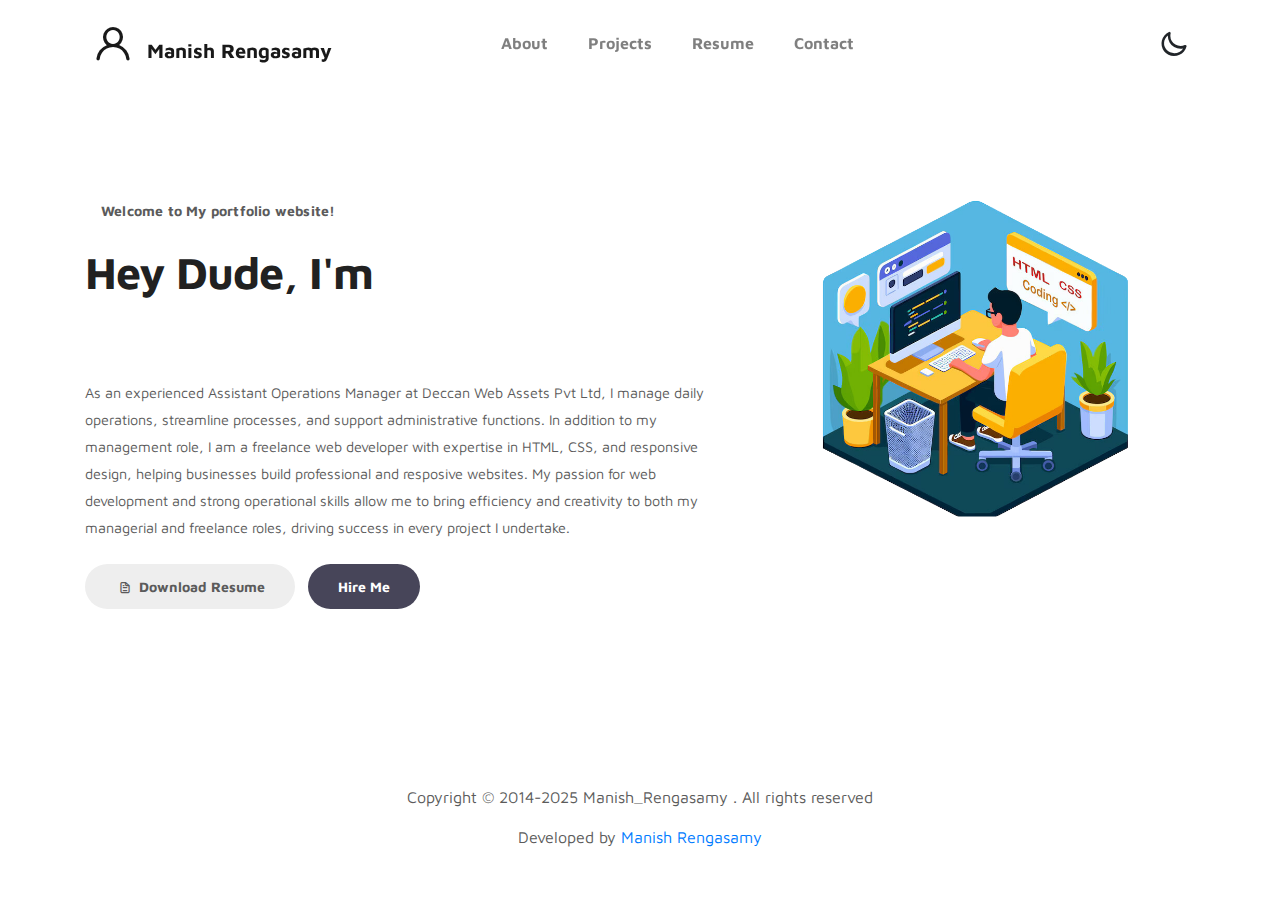
==== commit fcfa2353: "Updated" ====
--- a/index.html
+++ b/index.html
@@ -100,221 +100,7 @@
         </div>
     </section>
 
-    <!-- PROJECTS -->
-    <section class="project py-5" id="project">
-        <div class="container">
-                
-                <div class="row">
-                  <div class="col-lg-11 text-center mx-auto col-12">
-
-                      <div class="col-lg-8 mx-auto">
-                        <h3>Things I have Build for Portfolio & Service Websites</h3>
-                      </div>
-
-                      <div class="owl-carousel owl-theme">
-                        <div class="item">
-                          <div class="project-info">
-                            <img src="images/project/project-image01.png" class="img-fluid" alt="project image">
-                          </div>
-                        </div>
-
-                        <div class="item">
-                          <div class="project-info">
-                            <img src="images/project/project-image02.png" class="img-fluid" alt="project image">
-                          </div>
-                        </div>
-
-                        <div class="item">
-                          <div class="project-info">
-                            <img src="images/project/project-image03.png" class="img-fluid" alt="project image">
-                          </div>
-                        </div>
-
-                        <div class="item">
-                          <div class="project-info">
-                            <img src="images/project/project-image04.png" class="img-fluid" alt="project image">
-                          </div>
-                        </div>
-
-                        <div class="item">
-                          <div class="project-info">
-                            <img src="images/project/project-image05.png" class="img-fluid" alt="project image">
-                          </div>
-                        </div>
-                      </div>
-
-                  </div>
-                </div>
-        </div>
-    </section>
-
-    <!-- FEATURES -->
-    <section class="resume py-5 d-lg-flex justify-content-center align-items-center" id="resume">
-        <div class="container">
-            <div class="row">
-
-                <div class="col-lg-6 col-12">
-                  <h2 class="mb-4">Professinal Experiences</h2>
-
-                    <div class="timeline">
-                        <div class="timeline-wrapper">
-                             <div class="timeline-yr">
-                                  <span>2020</span>
-                             </div>
-                             <div class="timeline-info">
-                                  <h3><span>Assistent Operation Manager</span><small>Deccan Web Assets.Pvt Ltd - Banglore (hybrid)</small></h3>
-                                  <p>Managing daily office operations to ensure efficiency and effectiveness, I coordinate resources, streamline processes, and implement strategies. My role includes maintaining clear communication with the main office, providing comprehensive reports on office functions to ensure alignment and support organizational goals.</p>
-                             </div>
-                        </div>
-
-                        <div class="timeline-wrapper">
-                            <div class="timeline-yr">
-                                <span>2018</span>
-                            </div>
-                            <div class="timeline-info">
-                                <h3><span>Operation Staff</span><small>Deccan Web Assets Pvt.Ltd-Chennai</small></h3>
-                                <p>Dedicated to supporting daily operations and ensuring seamless workflow, I handle various tasks including administrative duties, process coordination, and problem-solving. My role focuses on enhancing operational efficiency and maintaining high standards across all functions to support overall business objectives.</p>
-                            </div>
-                        </div>
-
-                        <div class="timeline-wrapper">
-                            <div class="timeline-yr">
-                                <span>2016</span>
-                            </div>
-                            <div class="timeline-info">
-                                <h3><span>Senior Game QA Teaster<small>Deccan Web Assets Pvt.Ltd-Chennai</small></h3>
-                                <p>As a Senior Game QA Tester, I specialize in monitoring live gaming environments to ensure seamless player experiences. My role involves identifying and reporting issues to management, ensuring that our games maintain high standards of quality. I leverage my expertise to provide insightful feedback and support the development team in delivering outstanding live gaming experiences.</p>
-                            </div>
-                        </div>
-                        
-                        <div class="timeline-wrapper">
-                            <div class="timeline-yr">
-                                <span>2015</span>
-                            </div>
-                            <div class="timeline-info">
-                                <h3><span>Junior Game QA Teaster<small>Deccan Web Assets Pvt.Ltd-Chennai</small></h3>
-                                <p>Responsible for testing gameplay and identifying errors, I report findings to senior team members to help refine and improve game quality.</p>
-                            </div>
-                        </div>
-
-                    </div>
-                </div>
-
-                <div class="col-lg-6 col-12">
-                  <h2 class="mb-4 mobile-mt-2">Certificate Course</h2>
-
-                    <div class="timeline">
-                        <div class="timeline-wrapper">
-                             <div class="timeline-yr">
-                                  <span>2023</span>
-                             </div>
-                             <div class="timeline-info">
-                                  <h3><span>Banglore Power</span><small>Bangalore,Karnataka</small></h3>
-                                  <p>Am build an Maintain Over the year and update when the company undertaking new deal new deals in market</p>
-                             </div>
-                        </div>
-
-                        <div class="timeline-wrapper">
-                            <div class="timeline-yr">
-                                <span>2023</span>
-                            </div>
-                            <div class="timeline-info">
-                                <h3><span>Banglore Power</span><small>Banglore,Karnataka</small></h3>
-                                <p>Manish is a great website to download HTML templates without any login or email.</p>
-                            </div>
-                        </div>
-                        
-                        <div class="timeline-wrapper">
-                            <div class="timeline-yr">
-                                <span>2020</span>
-                            </div>
-                            <div class="timeline-info">
-                                <h3><span>Cauvery Law Firm</span><small>Madurai,Tamilnadu</small></h3>
-                                <p>You can freely use Tooplate's templates for your business or personal sites. You cannot redistribute this template without a permission.</p>
-                            </div>
-                        </div>
-
-                        <div class="timeline-wrapper">
-                          <div class="timeline-yr">
-                              <span>2020</span>
-                          </div>
-                          <div class="timeline-info">
-                              <h3><span>Cauvery Law Firm</span><small>Madurai,Tamilnadu</small></h3>
-                              <p>You can freely use Tooplate's templates for your business or personal sites. You cannot redistribute this template without a permission.</p>
-                          </div>
-                      </div>
-
-                      <div class="timeline-wrapper">
-                        <div class="timeline-yr">
-                            <span>2020</span>
-                        </div>
-                        <div class="timeline-info">
-                            <h3><span>Advocate C N Tamizharasan</span><small>Madurai,Tamilnadu</small></h3>
-                            <p>You can freely use Tooplate's templates for your business or personal sites. You cannot redistribute this template without a permission.</p>
-                        </div>
-                    </div>
-
-                    </div>
-                </div>
-                
-            </div>
-        </div>
-    </section>
-
-    <!-- CONTACT -->
-    <section class="contact py-5" id="contact">
-      <div class="container">
-        <div class="row">
-          
-          <div class="col-lg-5 mr-lg-5 col-12">
-            <div class="google-map w-100">
-              <iframe src="https://www.google.com/maps/embed?pb=!1m18!1m12!1m3!1d16595834.96669724!2d72.67403056915595!3d12.036686017239232!2m3!1f0!2f0!3f0!3m2!1i1024!2i768!4f13.1!3m3!1m2!1s0x3baaf50ff2aecdad%3A0x6de02c3bedbbaea6!2sTiruchirappalli%2C%20Tamil%20Nadu!5e0!3m2!1sen!2sin!4v1729750019673!5m2!1sen!2sin" width="400" height="300" frameborder="0" style="border:0" allowfullscreen></iframe>
-            </div>
-
-            <div class="contact-info d-flex justify-content-between align-items-center py-4 px-lg-5">
-                <div class="contact-info-item">
-                  <h3 class="mb-3 text-white">Say hello</h3>
-                  <p class="footer-text mb-0">+91 9659859106</p>
-                  <p><a href="mailto:hello@company.co">manishrengasamy@gmail.com</a></p>
-                </div>
-
-                <ul class="social-links">
-                     <li><a href="https://t.me/manishrengasamy" class="uil uil-telegram" data-toggle="tooltip" data-placement="left" title="Telegram"></a></li>                
-                     <li><a href="https://wa.me/919659859106" class="uil uil-whatsapp" data-toggle="tooltip" data-placement="left" title="WhatsApp"></a></li>
-                     <li><a href="https://github.com/Manish-Rengasamy" class="uil uil-github" data-toggle="tooltip" data-placement="left" title="GitHub"></a></li>
-                </ul>
-            </div>
-          </div>
-
-          <div class="col-lg-6 col-12">
-            <div class="contact-form">
-              <h2 class="mb-4">Interested to work together? Let's talk</h2>
-
-              <form action="" method="get">
-                <div class="row">
-                  <div class="col-lg-6 col-12">
-                    <input type="text" class="form-control" name="name" placeholder="Your Name" id="name">
-                  </div>
-
-                  <div class="col-lg-6 col-12">
-                    <input type="email" class="form-control" name="email" placeholder="Email" id="email">
-                  </div>
-
-                  <div class="col-12">
-                    <textarea name="message" rows="6" class="form-control" id="message" placeholder="Message"></textarea>
-                  </div>
-
-                  <div class="ml-lg-auto col-lg-5 col-12">
-                    <input type="submit" class="form-control submit-btn" value="Send Button">
-                  </div>
-                </div>
-              </form>
-            </div>
-          </div>
-
-        </div>
-      </div>
-    </section>
+   
 
     <!-- FOOTER -->
      <footer class="footer py-5">
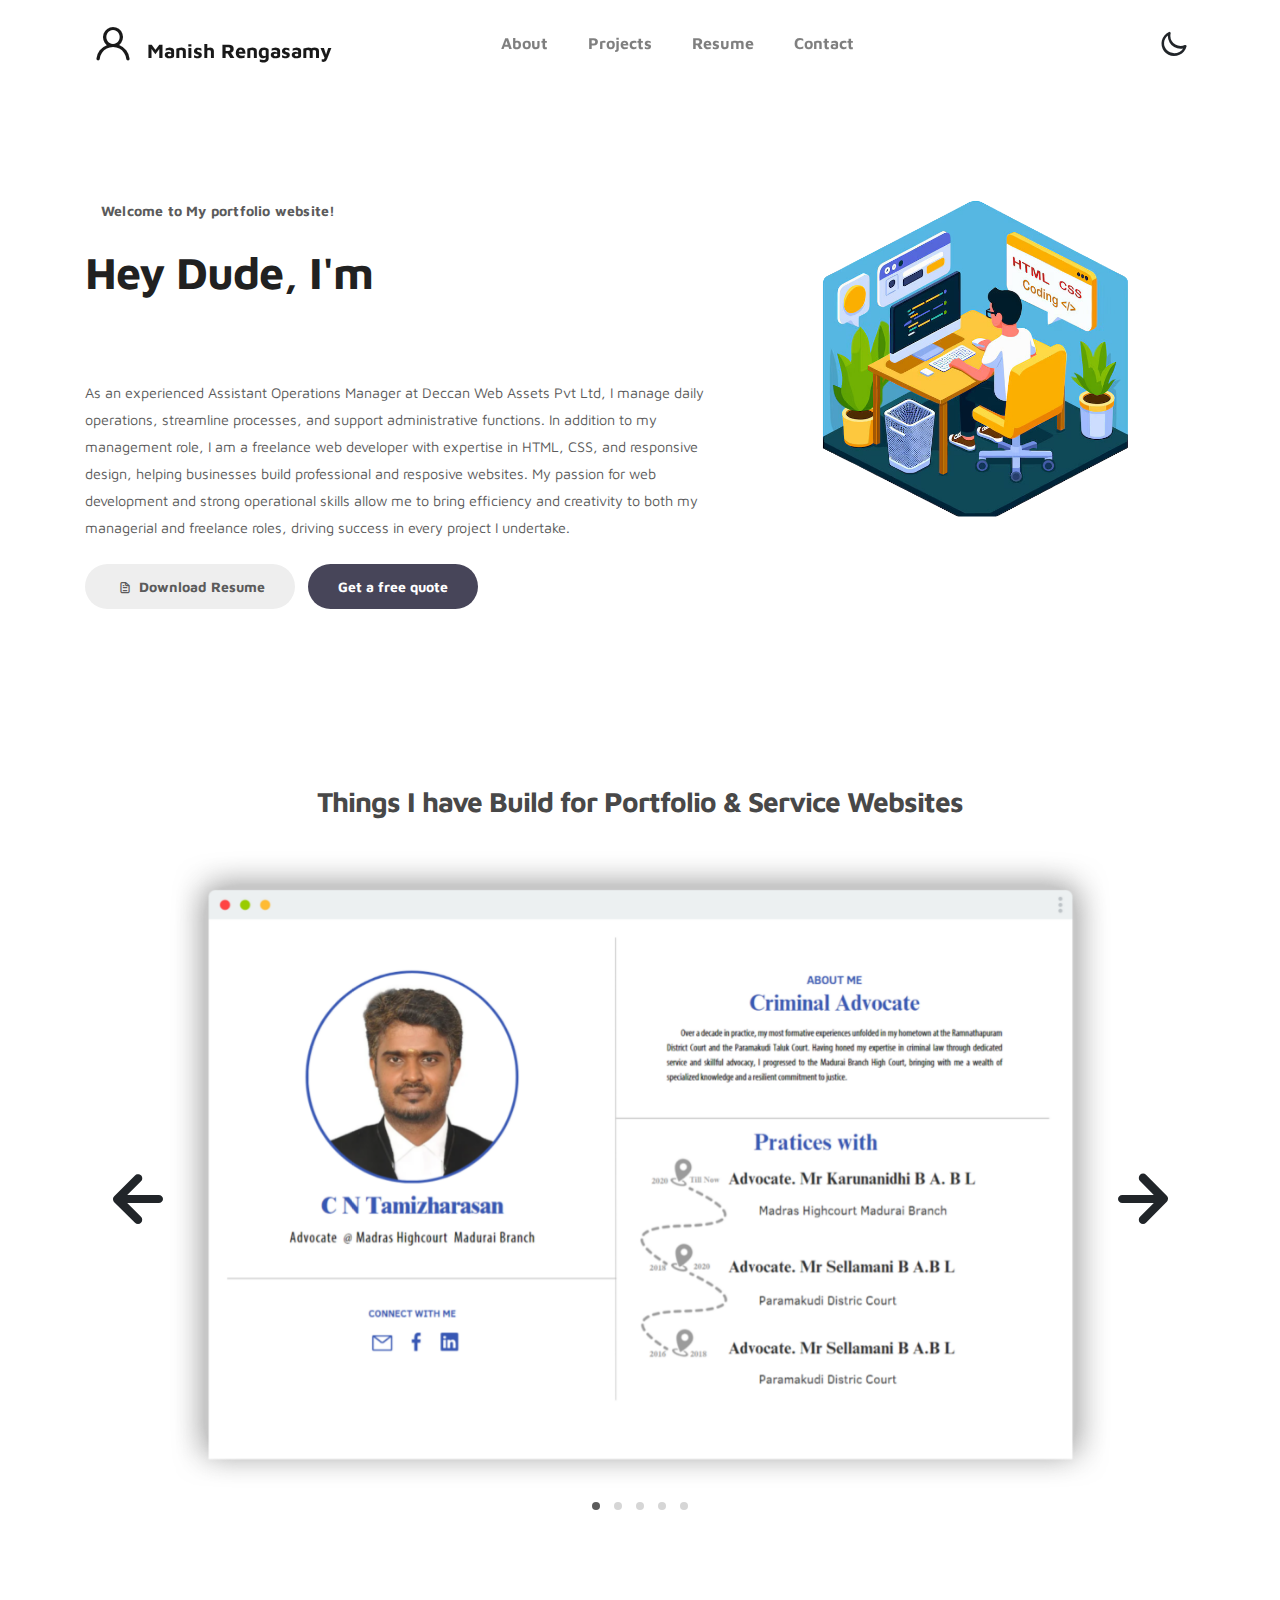
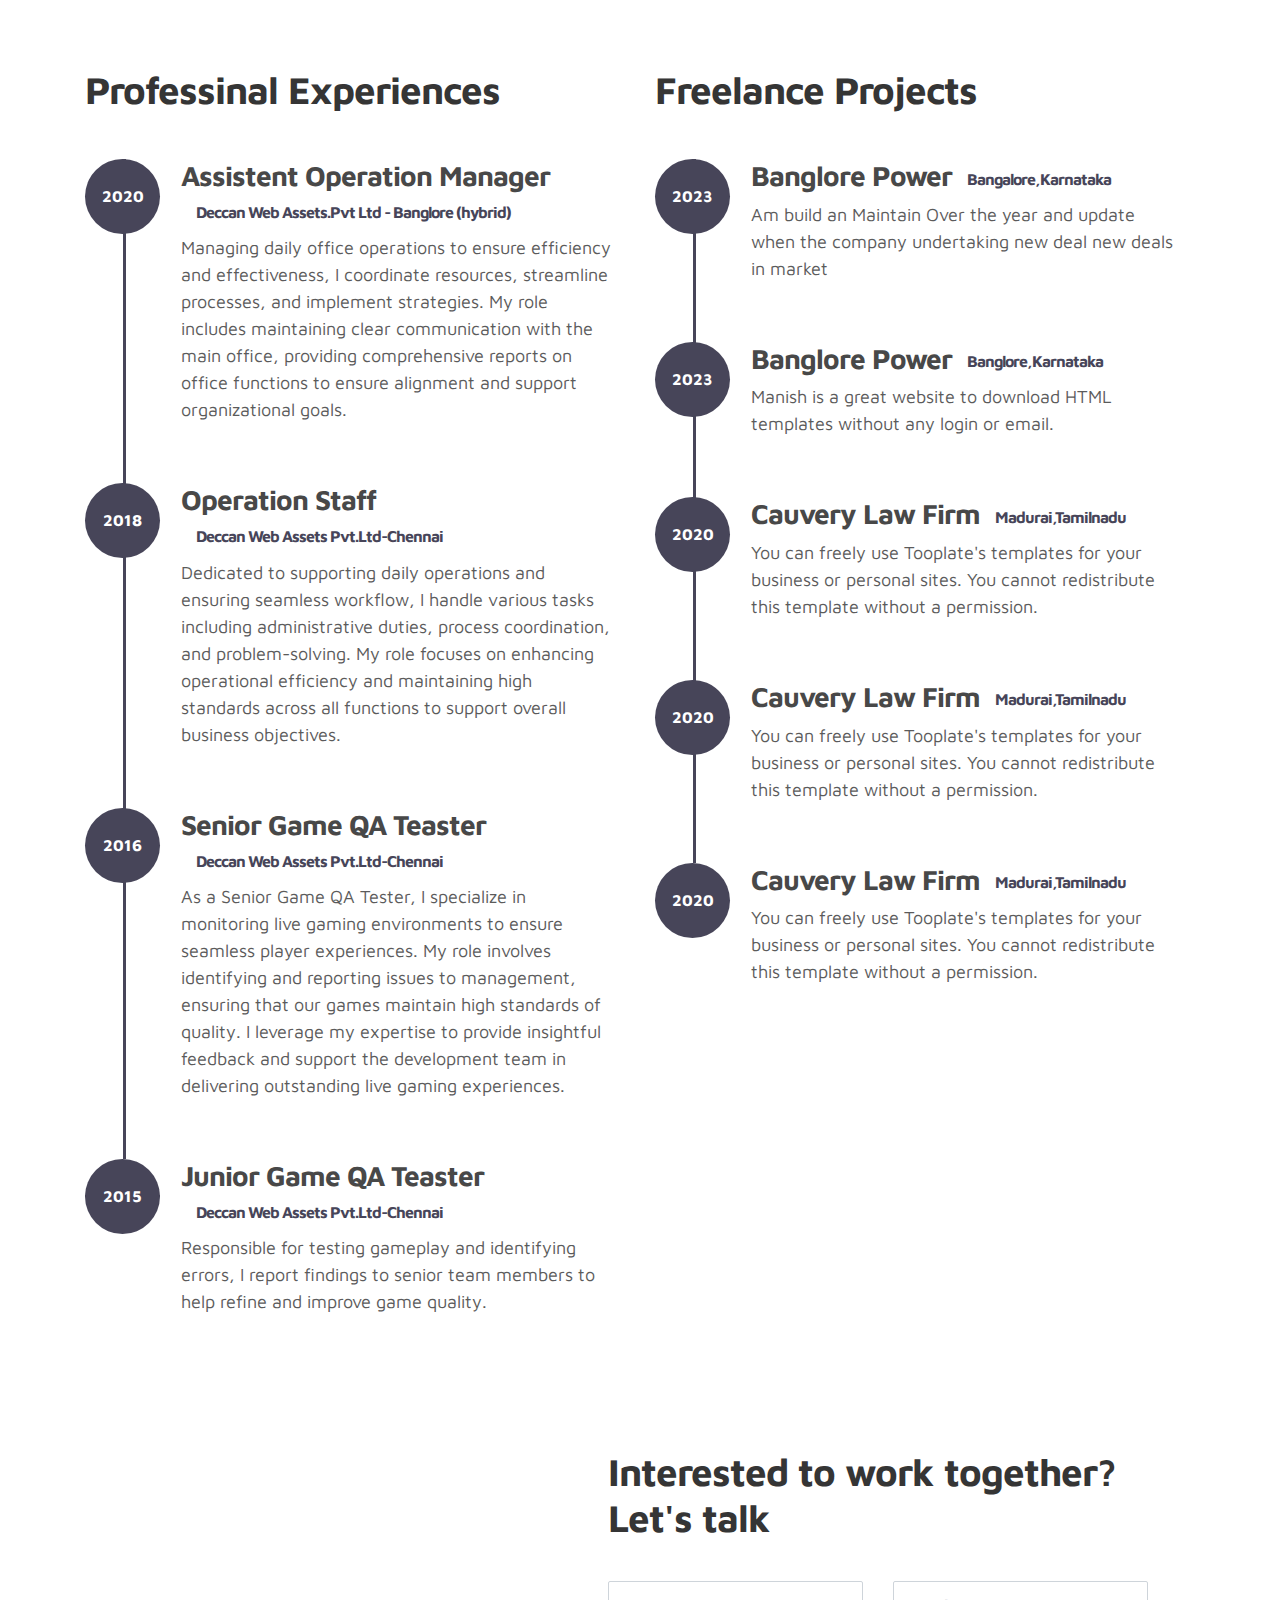
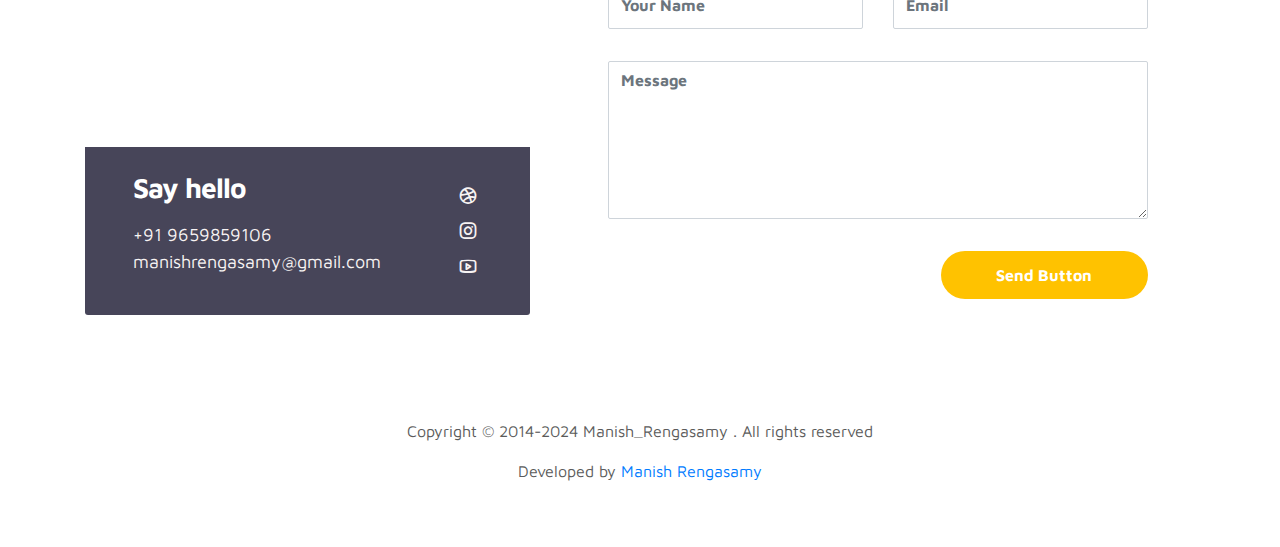
==== commit fd0011c5: "updated" ====
--- a/index.html
+++ b/index.html
@@ -42,7 +42,7 @@
                         <a href="#about" class="nav-link"><span data-hover="About">About</span></a>
                     </li>
                     <li class="nav-item">
-                        <a href="Projects.html" class="nav-link"><span data-hover="Projects">Projects</span></a>
+                        <a href="#project" class="nav-link"><span data-hover="Projects">Projects</span></a>
                     </li>
                     <li class="nav-item">
                         <a href="#resume" class="nav-link"><span data-hover="Resume">Resume</span></a>
@@ -50,7 +50,6 @@
                     <li class="nav-item">
                         <a href="#contact" class="nav-link"><span data-hover="Contact">Contact</span></a>
                     </li>
-                  
                 </ul>
 
                 <ul class="navbar-nav ml-lg-auto">
@@ -85,7 +84,7 @@
                         
                         <div class="custom-btn-group mt-4">
                           <a href="/Manish Rengasamy Resume.pdf" class="btn mr-lg-2 custom-btn"><i class='uil uil-file-alt'></i> Download Resume</a>
-                          <a href="Payment.html" class="btn custom-btn custom-btn-bg custom-btn-link">Hire Me</a>
+                          <a href="#contact" class="btn custom-btn custom-btn-bg custom-btn-link">Get a free quote</a>
                         </div>
                     </div>
                 </div>
@@ -100,7 +99,221 @@
         </div>
     </section>
 
-   
+    <!-- PROJECTS -->
+    <section class="project py-5" id="project">
+        <div class="container">
+                
+                <div class="row">
+                  <div class="col-lg-11 text-center mx-auto col-12">
+
+                      <div class="col-lg-8 mx-auto">
+                        <h3>Things I have Build for Portfolio & Service Websites</h3>
+                      </div>
+
+                      <div class="owl-carousel owl-theme">
+                        <div class="item">
+                          <div class="project-info">
+                            <img src="images/project/project-image01.png" class="img-fluid" alt="project image">
+                          </div>
+                        </div>
+
+                        <div class="item">
+                          <div class="project-info">
+                            <img src="images/project/project-image02.png" class="img-fluid" alt="project image">
+                          </div>
+                        </div>
+
+                        <div class="item">
+                          <div class="project-info">
+                            <img src="images/project/project-image03.png" class="img-fluid" alt="project image">
+                          </div>
+                        </div>
+
+                        <div class="item">
+                          <div class="project-info">
+                            <img src="images/project/project-image04.png" class="img-fluid" alt="project image">
+                          </div>
+                        </div>
+
+                        <div class="item">
+                          <div class="project-info">
+                            <img src="images/project/project-image05.png" class="img-fluid" alt="project image">
+                          </div>
+                        </div>
+                      </div>
+
+                  </div>
+                </div>
+        </div>
+    </section>
+
+    <!-- FEATURES -->
+    <section class="resume py-5 d-lg-flex justify-content-center align-items-center" id="resume">
+        <div class="container">
+            <div class="row">
+
+                <div class="col-lg-6 col-12">
+                  <h2 class="mb-4">Professinal Experiences</h2>
+
+                    <div class="timeline">
+                        <div class="timeline-wrapper">
+                             <div class="timeline-yr">
+                                  <span>2020</span>
+                             </div>
+                             <div class="timeline-info">
+                                  <h3><span>Assistent Operation Manager</span><small>Deccan Web Assets.Pvt Ltd - Banglore (hybrid)</small></h3>
+                                  <p>Managing daily office operations to ensure efficiency and effectiveness, I coordinate resources, streamline processes, and implement strategies. My role includes maintaining clear communication with the main office, providing comprehensive reports on office functions to ensure alignment and support organizational goals.</p>
+                             </div>
+                        </div>
+
+                        <div class="timeline-wrapper">
+                            <div class="timeline-yr">
+                                <span>2018</span>
+                            </div>
+                            <div class="timeline-info">
+                                <h3><span>Operation Staff</span><small>Deccan Web Assets Pvt.Ltd-Chennai</small></h3>
+                                <p>Dedicated to supporting daily operations and ensuring seamless workflow, I handle various tasks including administrative duties, process coordination, and problem-solving. My role focuses on enhancing operational efficiency and maintaining high standards across all functions to support overall business objectives.</p>
+                            </div>
+                        </div>
+
+                        <div class="timeline-wrapper">
+                            <div class="timeline-yr">
+                                <span>2016</span>
+                            </div>
+                            <div class="timeline-info">
+                                <h3><span>Senior Game QA Teaster<small>Deccan Web Assets Pvt.Ltd-Chennai</small></h3>
+                                <p>As a Senior Game QA Tester, I specialize in monitoring live gaming environments to ensure seamless player experiences. My role involves identifying and reporting issues to management, ensuring that our games maintain high standards of quality. I leverage my expertise to provide insightful feedback and support the development team in delivering outstanding live gaming experiences.</p>
+                            </div>
+                        </div>
+                        
+                        <div class="timeline-wrapper">
+                            <div class="timeline-yr">
+                                <span>2015</span>
+                            </div>
+                            <div class="timeline-info">
+                                <h3><span>Junior Game QA Teaster<small>Deccan Web Assets Pvt.Ltd-Chennai</small></h3>
+                                <p>Responsible for testing gameplay and identifying errors, I report findings to senior team members to help refine and improve game quality.</p>
+                            </div>
+                        </div>
+
+                    </div>
+                </div>
+
+                <div class="col-lg-6 col-12">
+                  <h2 class="mb-4 mobile-mt-2">Freelance Projects</h2>
+
+                    <div class="timeline">
+                        <div class="timeline-wrapper">
+                             <div class="timeline-yr">
+                                  <span>2023</span>
+                             </div>
+                             <div class="timeline-info">
+                                  <h3><span>Banglore Power</span><small>Bangalore,Karnataka</small></h3>
+                                  <p>Am build an Maintain Over the year and update when the company undertaking new deal new deals in market</p>
+                             </div>
+                        </div>
+
+                        <div class="timeline-wrapper">
+                            <div class="timeline-yr">
+                                <span>2023</span>
+                            </div>
+                            <div class="timeline-info">
+                                <h3><span>Banglore Power</span><small>Banglore,Karnataka</small></h3>
+                                <p>Manish is a great website to download HTML templates without any login or email.</p>
+                            </div>
+                        </div>
+                        
+                        <div class="timeline-wrapper">
+                            <div class="timeline-yr">
+                                <span>2020</span>
+                            </div>
+                            <div class="timeline-info">
+                                <h3><span>Cauvery Law Firm</span><small>Madurai,Tamilnadu</small></h3>
+                                <p>You can freely use Tooplate's templates for your business or personal sites. You cannot redistribute this template without a permission.</p>
+                            </div>
+                        </div>
+
+                        <div class="timeline-wrapper">
+                          <div class="timeline-yr">
+                              <span>2020</span>
+                          </div>
+                          <div class="timeline-info">
+                              <h3><span>Cauvery Law Firm</span><small>Madurai,Tamilnadu</small></h3>
+                              <p>You can freely use Tooplate's templates for your business or personal sites. You cannot redistribute this template without a permission.</p>
+                          </div>
+                      </div>
+
+                      <div class="timeline-wrapper">
+                        <div class="timeline-yr">
+                            <span>2020</span>
+                        </div>
+                        <div class="timeline-info">
+                            <h3><span>Cauvery Law Firm</span><small>Madurai,Tamilnadu</small></h3>
+                            <p>You can freely use Tooplate's templates for your business or personal sites. You cannot redistribute this template without a permission.</p>
+                        </div>
+                    </div>
+
+                    </div>
+                </div>
+                
+            </div>
+        </div>
+    </section>
+
+    <!-- CONTACT -->
+    <section class="contact py-5" id="contact">
+      <div class="container">
+        <div class="row">
+          
+          <div class="col-lg-5 mr-lg-5 col-12">
+            <div class="google-map w-100">
+              <iframe src="https://www.google.com/maps/embed?pb=!1m18!1m12!1m3!1d16595834.96669724!2d72.67403056915595!3d12.036686017239232!2m3!1f0!2f0!3f0!3m2!1i1024!2i768!4f13.1!3m3!1m2!1s0x3baaf50ff2aecdad%3A0x6de02c3bedbbaea6!2sTiruchirappalli%2C%20Tamil%20Nadu!5e0!3m2!1sen!2sin!4v1729750019673!5m2!1sen!2sin" width="400" height="300" frameborder="0" style="border:0" allowfullscreen></iframe>
+            </div>
+
+            <div class="contact-info d-flex justify-content-between align-items-center py-4 px-lg-5">
+                <div class="contact-info-item">
+                  <h3 class="mb-3 text-white">Say hello</h3>
+                  <p class="footer-text mb-0">+91 9659859106</p>
+                  <p><a href="mailto:hello@company.co">manishrengasamy@gmail.com</a></p>
+                </div>
+
+                <ul class="social-links">
+                     <li><a href="#" class="uil uil-dribbble" data-toggle="tooltip" data-placement="left" title="Dribbble"></a></li>
+                     <li><a href="#" class="uil uil-instagram" data-toggle="tooltip" data-placement="left" title="Instagram"></a></li>
+                     <li><a href="#" class="uil uil-youtube" data-toggle="tooltip" data-placement="left" title="Youtube"></a></li>
+                </ul>
+            </div>
+          </div>
+
+          <div class="col-lg-6 col-12">
+            <div class="contact-form">
+              <h2 class="mb-4">Interested to work together? Let's talk</h2>
+
+              <form action="" method="get">
+                <div class="row">
+                  <div class="col-lg-6 col-12">
+                    <input type="text" class="form-control" name="name" placeholder="Your Name" id="name">
+                  </div>
+
+                  <div class="col-lg-6 col-12">
+                    <input type="email" class="form-control" name="email" placeholder="Email" id="email">
+                  </div>
+
+                  <div class="col-12">
+                    <textarea name="message" rows="6" class="form-control" id="message" placeholder="Message"></textarea>
+                  </div>
+
+                  <div class="ml-lg-auto col-lg-5 col-12">
+                    <input type="submit" class="form-control submit-btn" value="Send Button">
+                  </div>
+                </div>
+              </form>
+            </div>
+          </div>
+
+        </div>
+      </div>
+    </section>
 
     <!-- FOOTER -->
      <footer class="footer py-5">
@@ -108,8 +321,8 @@
                <div class="row">
 
                     <div class="col-lg-12 col-12">                                
-                        <p class="copyright-text text-center">Copyright &copy; 2014-2025 Manish_Rengasamy . All rights reserved</p>
-                        <p class="copyright-text text-center">Developed by <a rel="nofollow" href="https://www.linkedin.com/in/manish-rengasamy/">Manish Rengasamy</a></p>
+                        <p class="copyright-text text-center">Copyright &copy; 2014-2024 Manish_Rengasamy . All rights reserved</p>
+                        <p class="copyright-text text-center">Developed by <a rel="nofollow" href="https://manish-rengasamy.github.io/">Manish Rengasamy</a></p>
                     </div>
                     
                </div>
@@ -126,4 +339,4 @@
     <script src="js/custom.js"></script>
 
   </body>
-</html>
+</html>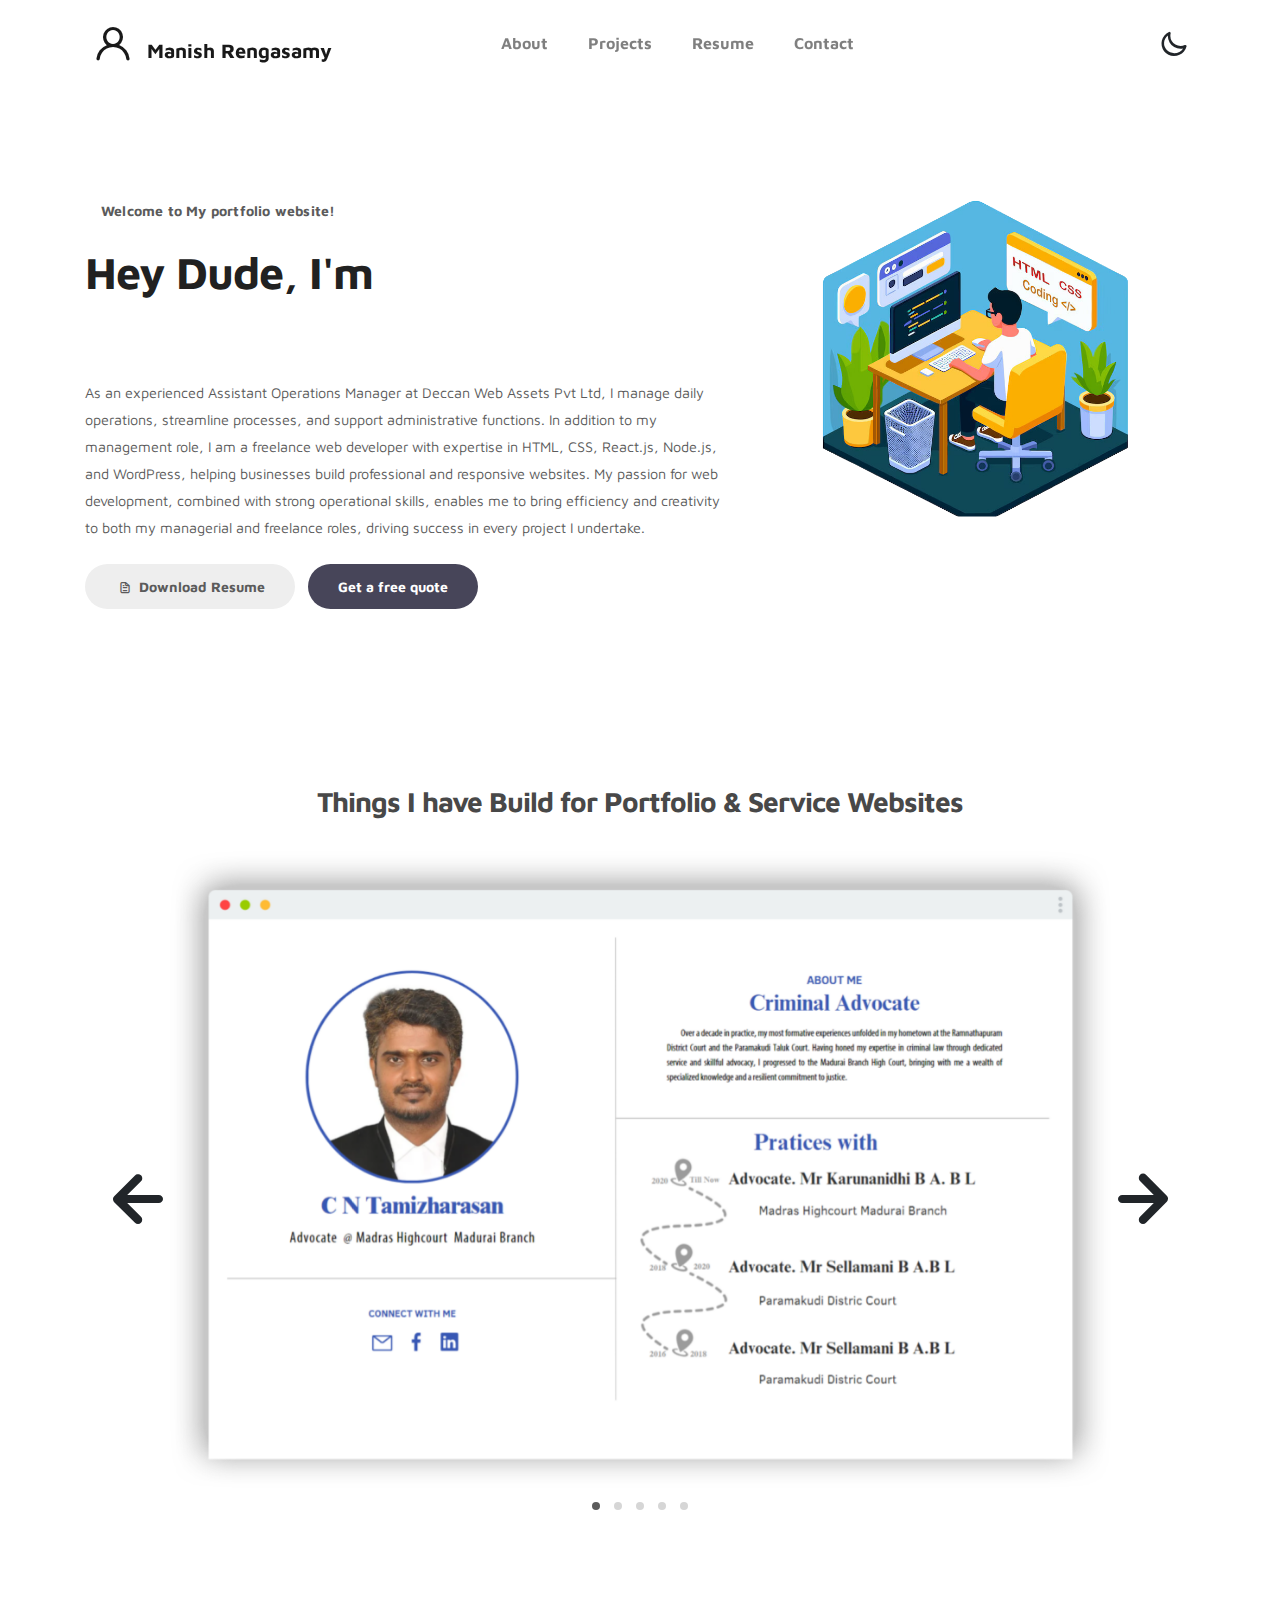
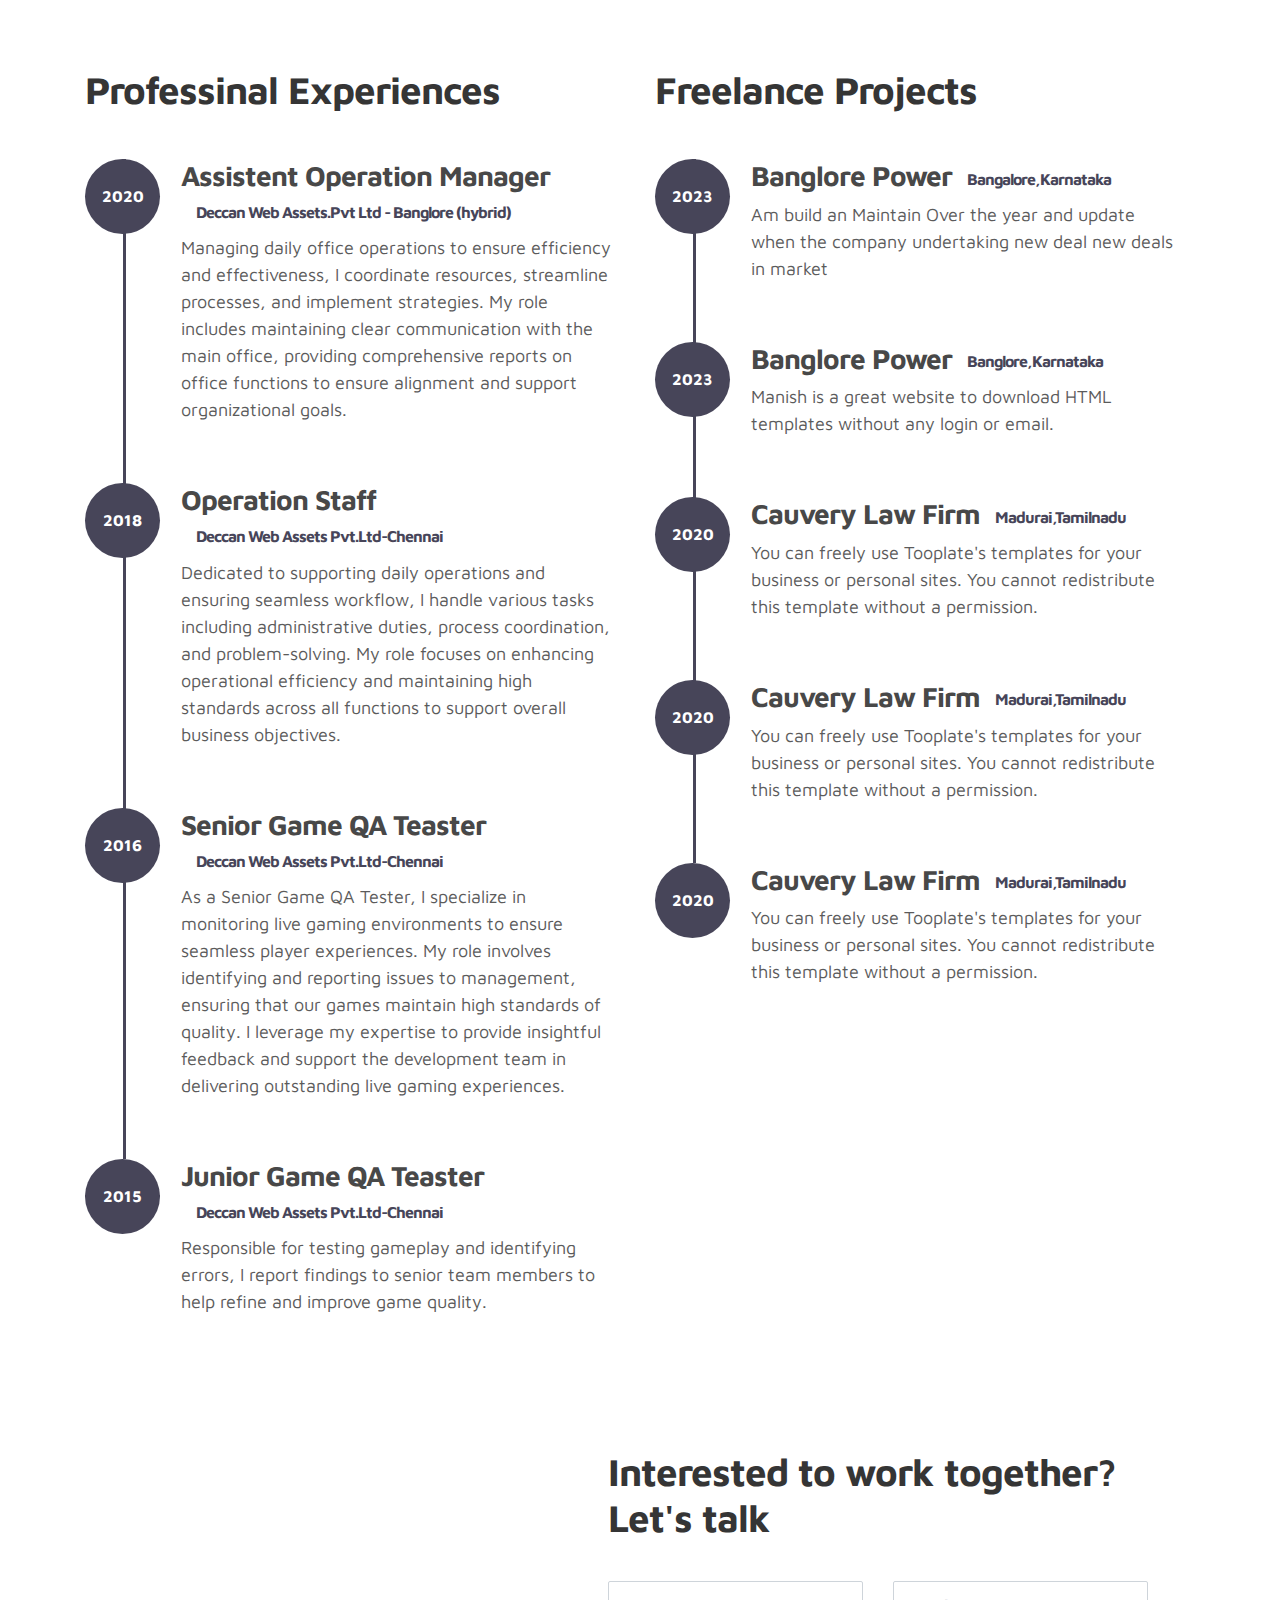
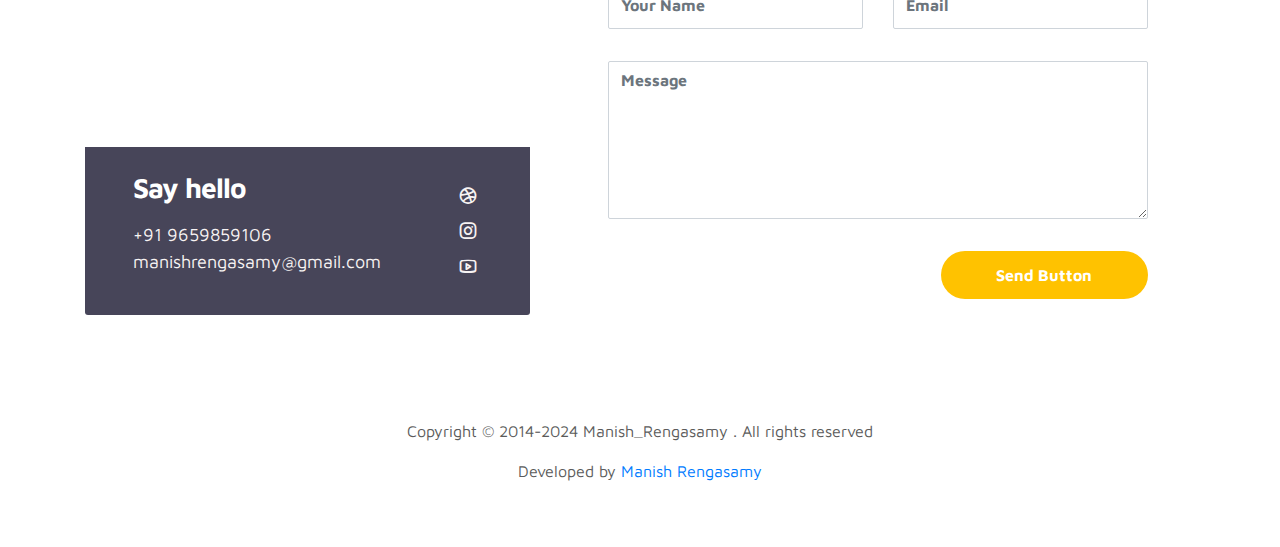
==== commit 91215907: "Updated for Payu Payment gateway" ====
--- a/index.html
+++ b/index.html
@@ -39,16 +39,16 @@
             <div class="collapse navbar-collapse" id="navbarNav">
                 <ul class="navbar-nav mx-auto">
                     <li class="nav-item">
-                        <a href="#about" class="nav-link"><span data-hover="About">About</span></a>
+                        <a href="About.html" class="nav-link"><span data-hover="About">About</span></a>
                     </li>
                     <li class="nav-item">
-                        <a href="#project" class="nav-link"><span data-hover="Projects">Projects</span></a>
+                        <a href="Projects.html" class="nav-link"><span data-hover="Projects">Projects</span></a>
                     </li>
                     <li class="nav-item">
-                        <a href="#resume" class="nav-link"><span data-hover="Resume">Resume</span></a>
+                        <a href="Resume.html" class="nav-link"><span data-hover="Resume">Resume</span></a>
                     </li>
                     <li class="nav-item">
-                        <a href="#contact" class="nav-link"><span data-hover="Contact">Contact</span></a>
+                        <a href="contact.html" class="nav-link"><span data-hover="Contact">Contact</span></a>
                     </li>
                 </ul>
 
@@ -75,12 +75,12 @@
                             <span class="mr-2">Hey Dude, I'm</span>
                                 <div class="animated-info">
                                     <span class="animated-item">Manish Rengasamy</span>
-                                    <span class="animated-item">Web Page Builder</span>
-                                    <span class="animated-item">Personal Website Manager </span>
+                                    <span class="animated-item">Full-stack Develober</span>
+                                    <span class="animated-item">Wordpress Developer</span>
                                 </div>
                         </h1>
 
-                        <p><small>As an experienced Assistant Operations Manager at Deccan Web Assets Pvt Ltd, I manage daily operations, streamline processes, and support administrative functions. In addition to my management role, I am a freelance web developer with expertise in HTML, CSS, and responsive design, helping businesses build professional and resposive websites. My passion for web development and strong operational skills allow me to bring efficiency and creativity to both my managerial and freelance roles, driving success in every project I undertake.</small></p>
+                        <p><small>As an experienced Assistant Operations Manager at Deccan Web Assets Pvt Ltd, I manage daily operations, streamline processes, and support administrative functions. In addition to my management role, I am a freelance web developer with expertise in HTML, CSS, React.js, Node.js, and WordPress, helping businesses build professional and responsive websites. My passion for web development, combined with strong operational skills, enables me to bring efficiency and creativity to both my managerial and freelance roles, driving success in every project I undertake.</small></p>
                         
                         <div class="custom-btn-group mt-4">
                           <a href="/Manish Rengasamy Resume.pdf" class="btn mr-lg-2 custom-btn"><i class='uil uil-file-alt'></i> Download Resume</a>
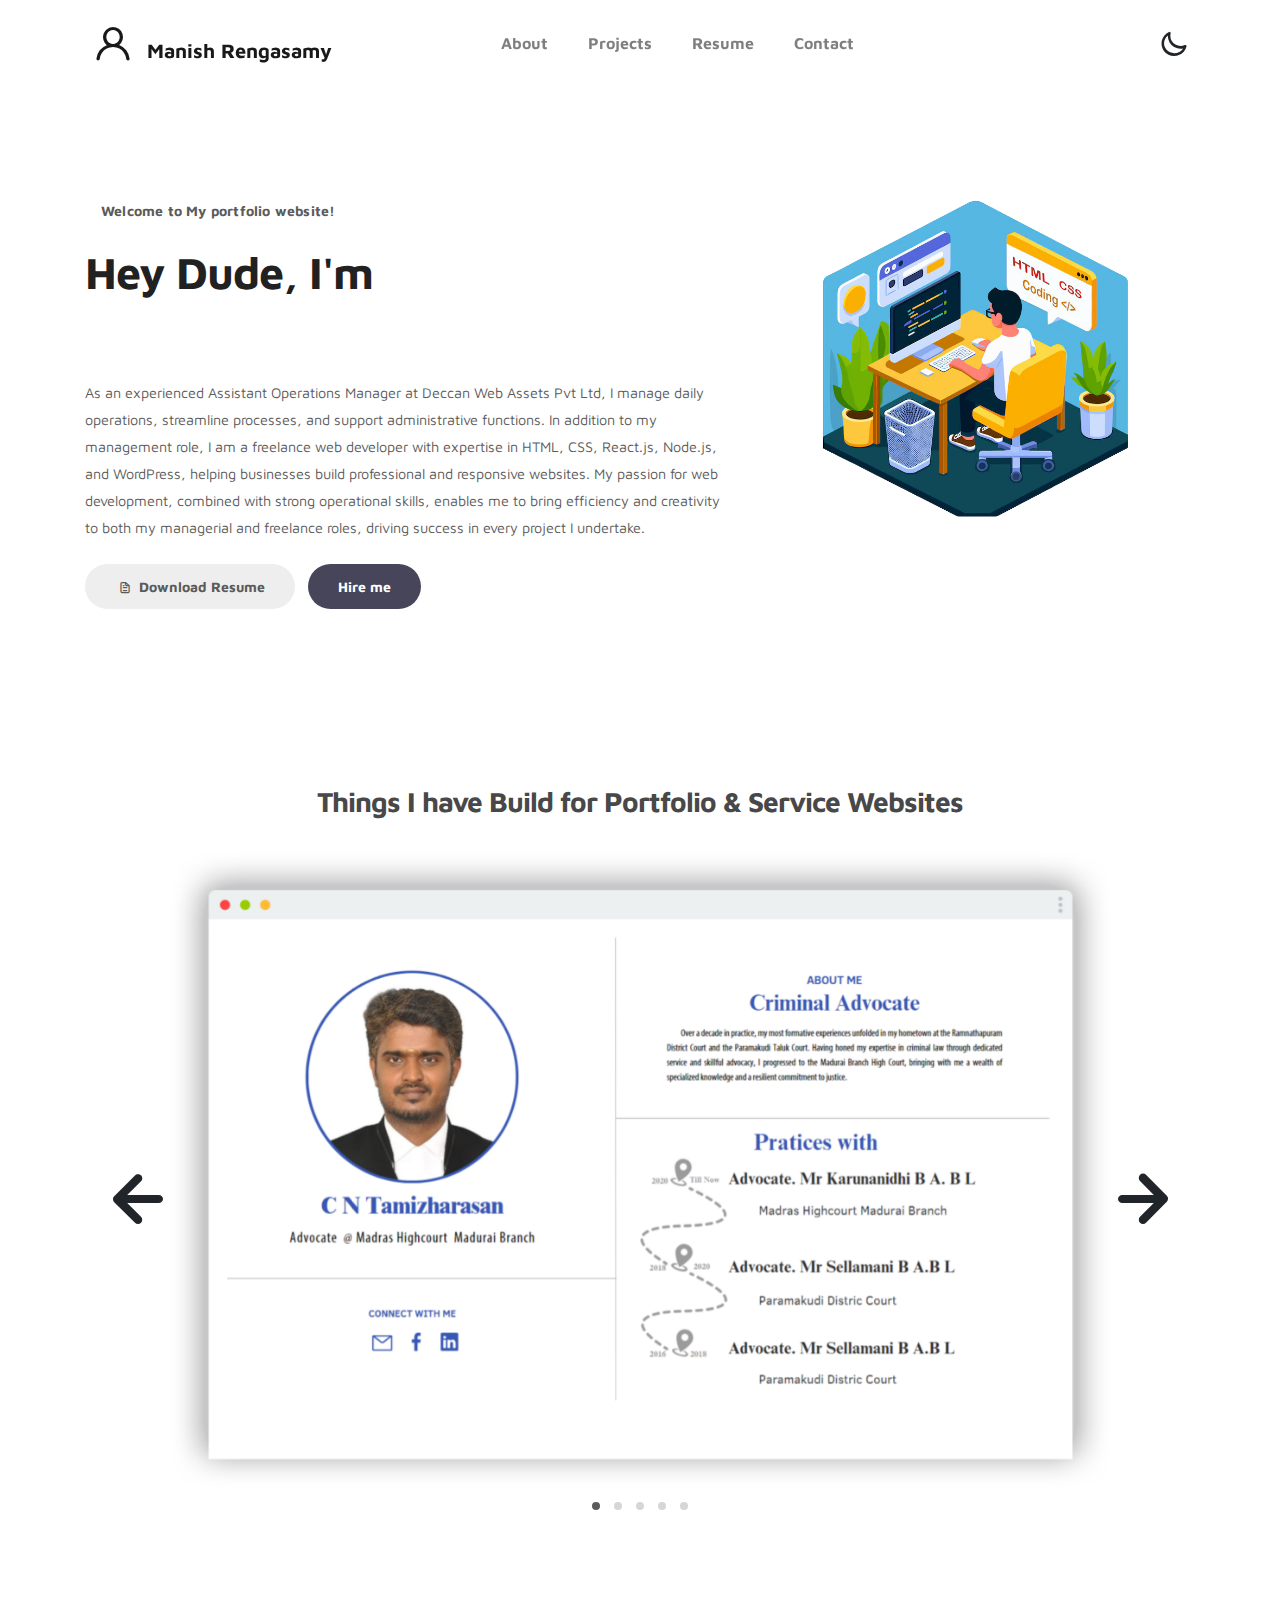
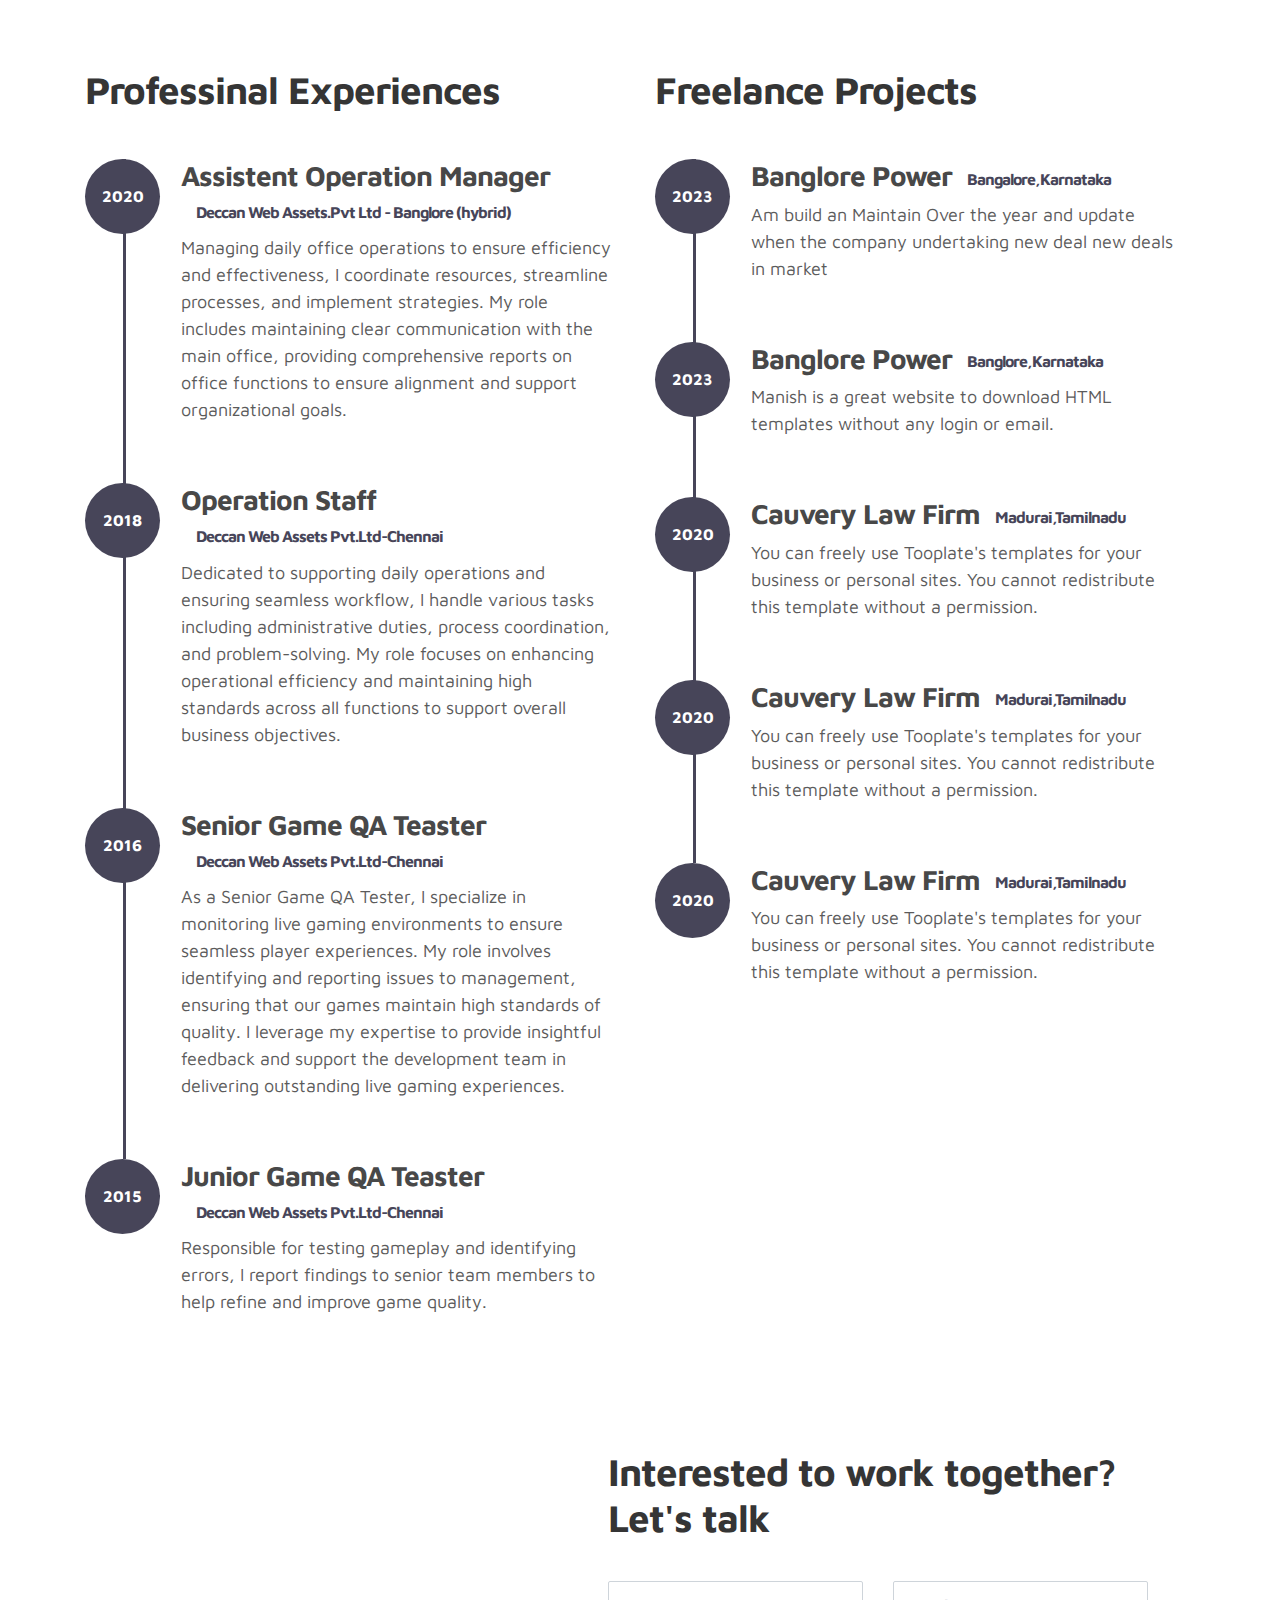
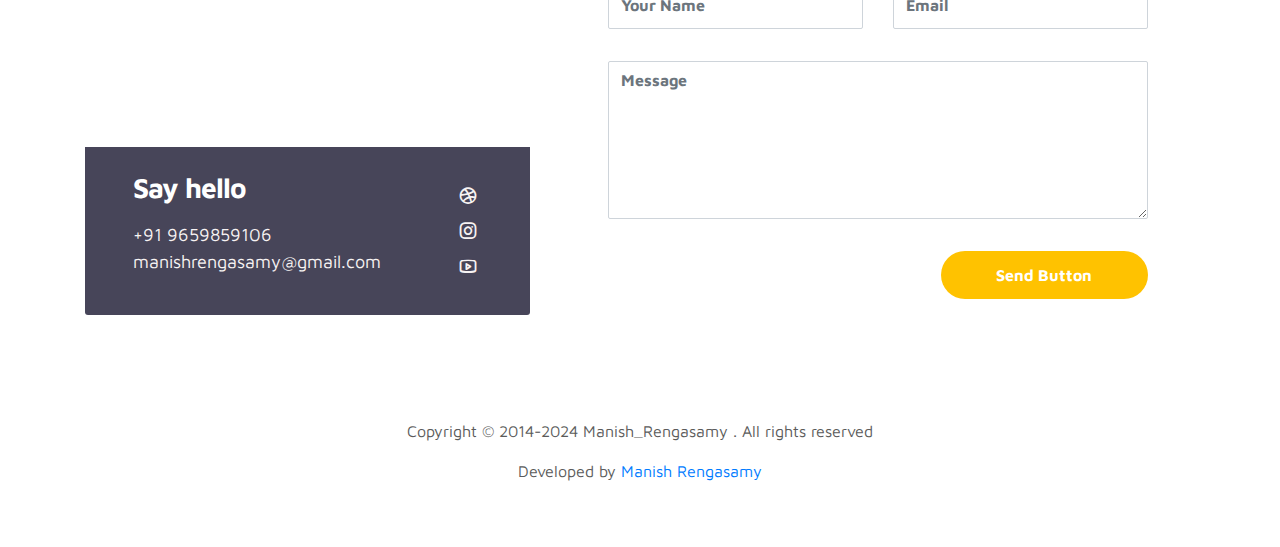
==== commit 358bcee5: "Update for payu gateway" ====
--- a/index.html
+++ b/index.html
@@ -84,7 +84,7 @@
                         
                         <div class="custom-btn-group mt-4">
                           <a href="/Manish Rengasamy Resume.pdf" class="btn mr-lg-2 custom-btn"><i class='uil uil-file-alt'></i> Download Resume</a>
-                          <a href="#contact" class="btn custom-btn custom-btn-bg custom-btn-link">Get a free quote</a>
+                          <a href="Payment.html" class="btn custom-btn custom-btn-bg custom-btn-link">Hire me</a>
                         </div>
                     </div>
                 </div>
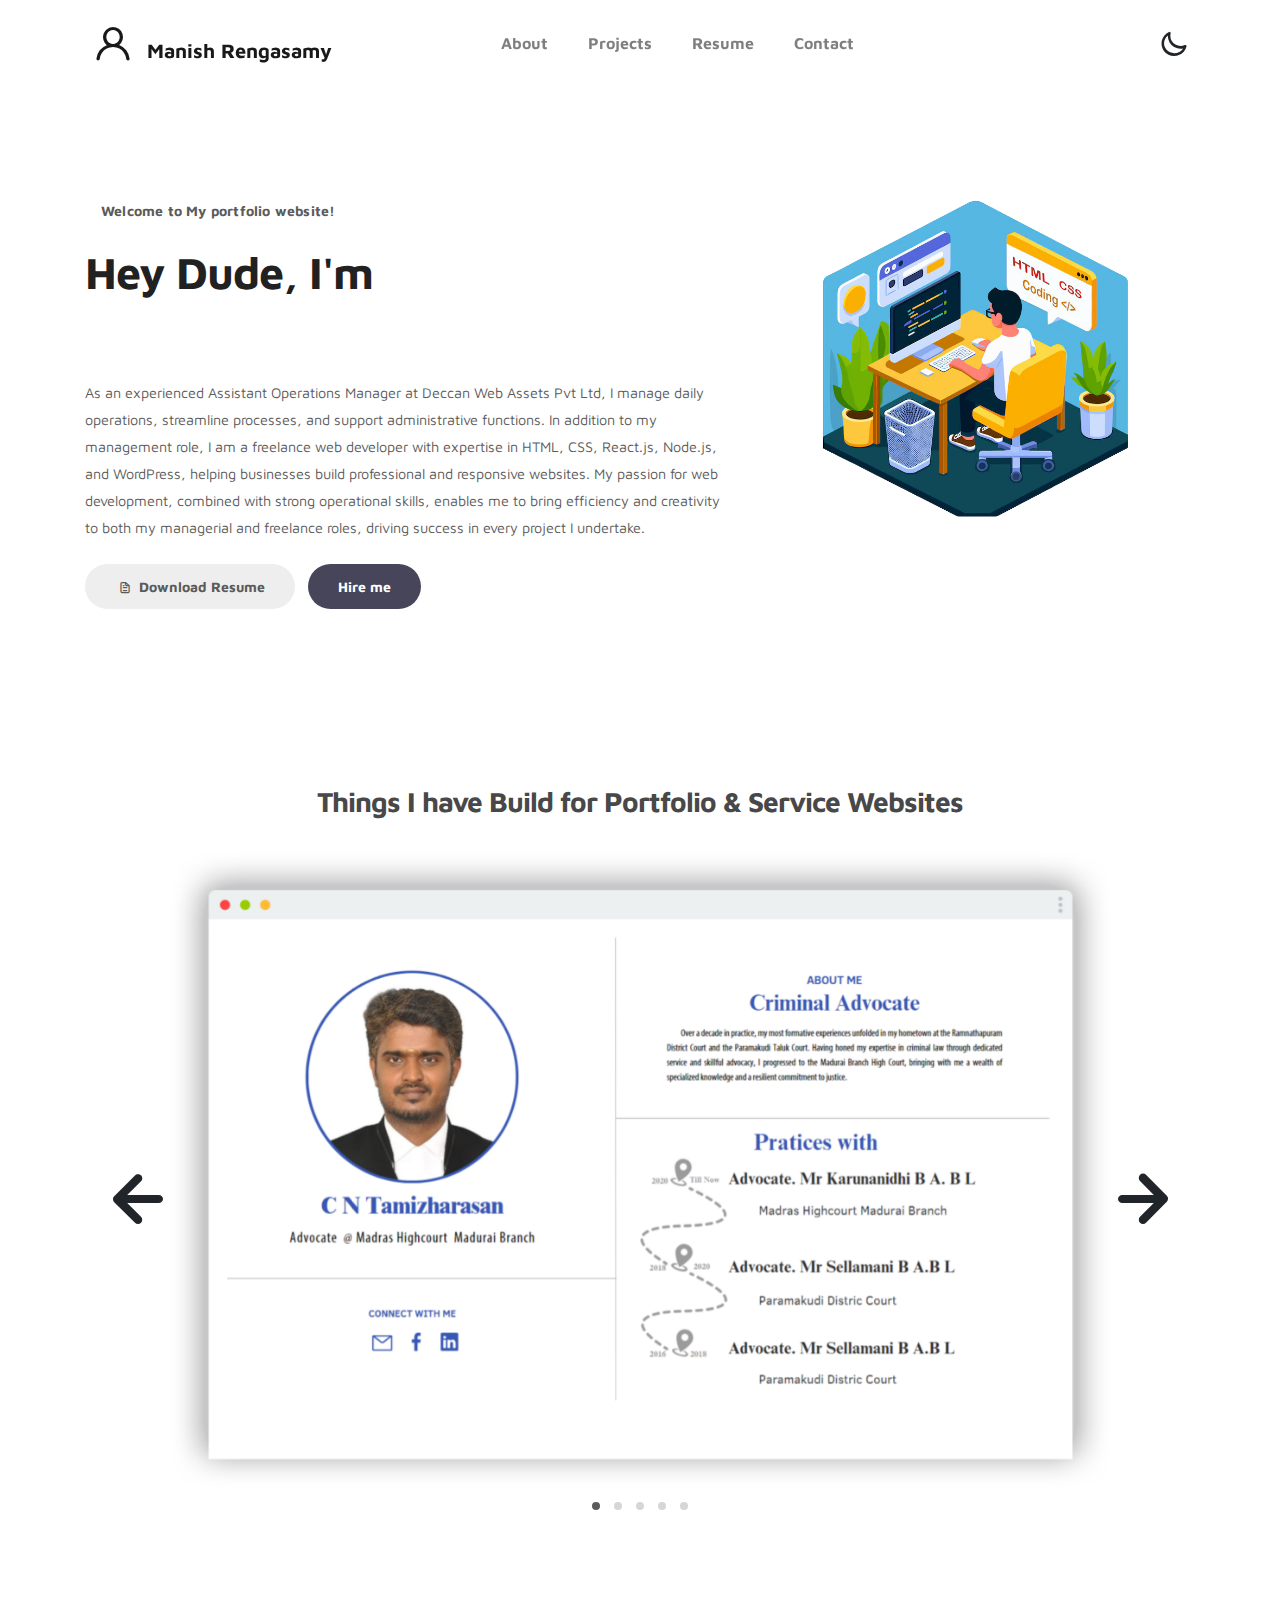
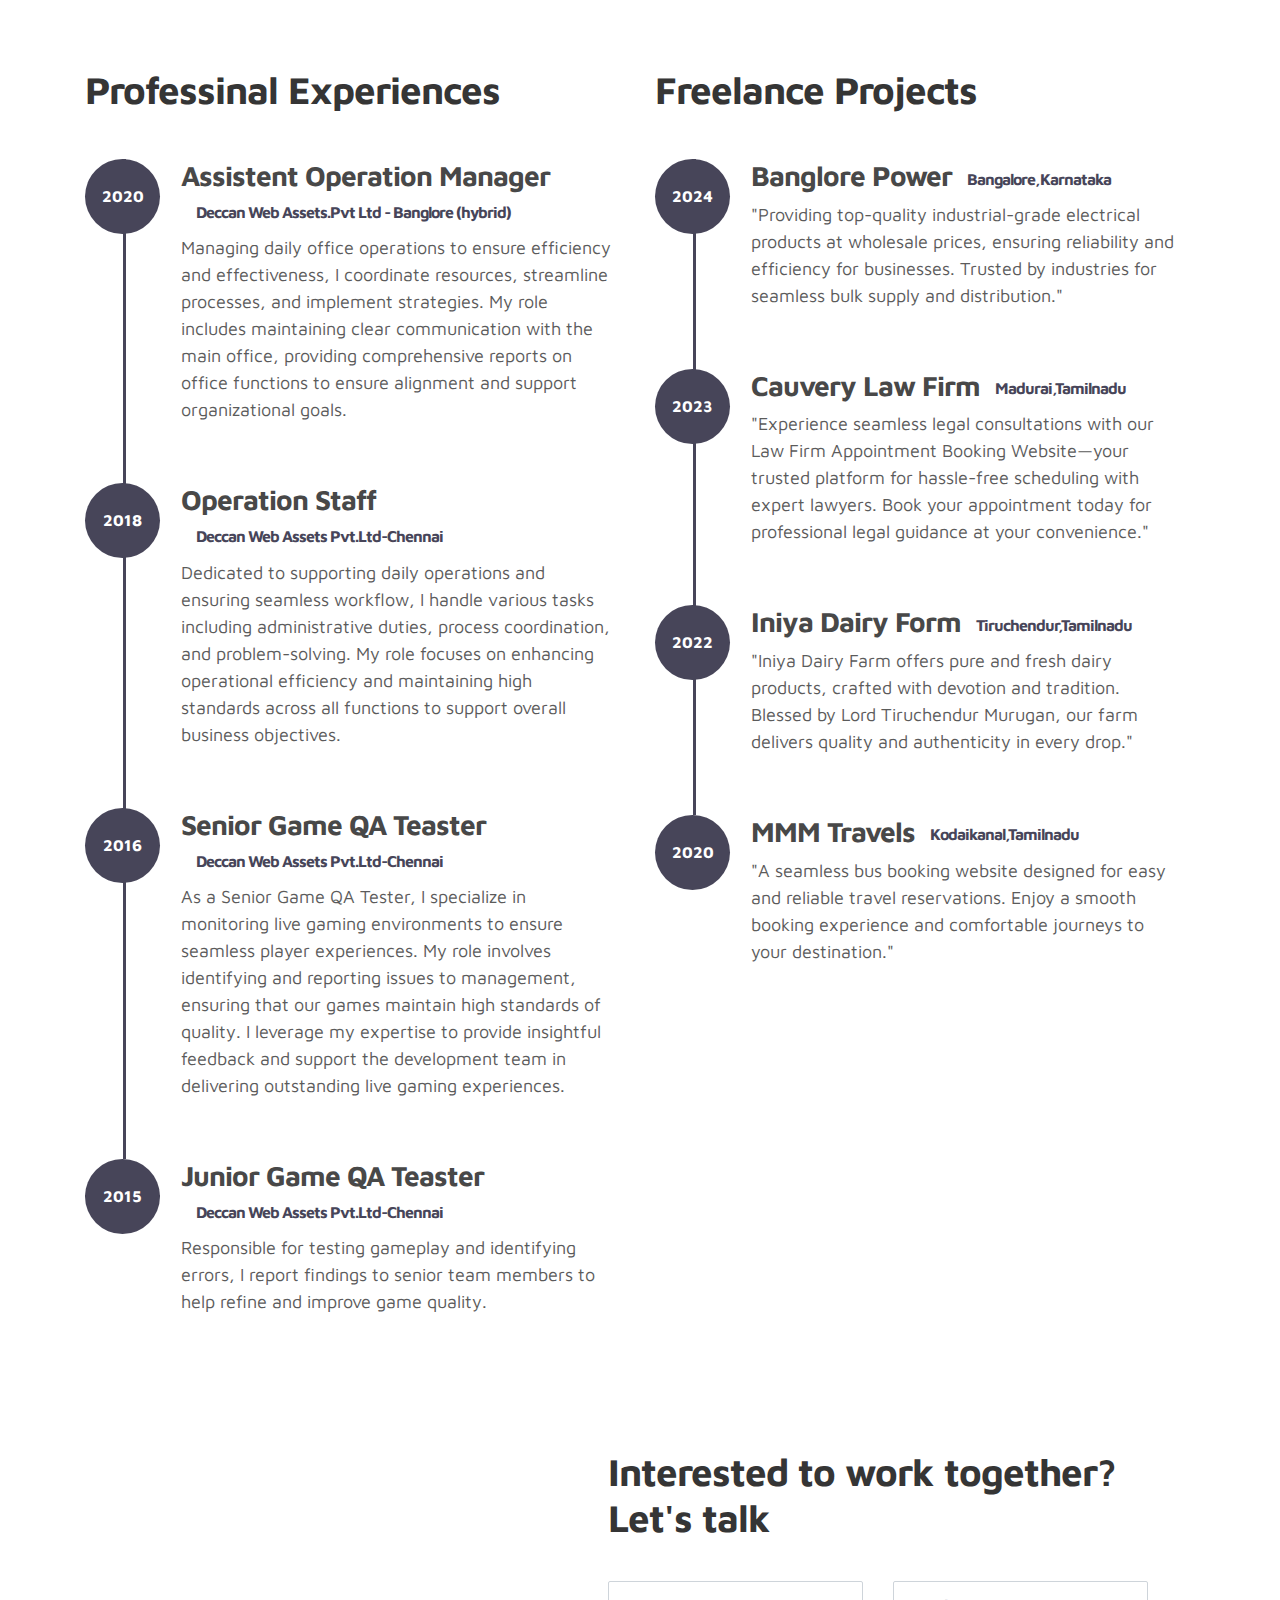
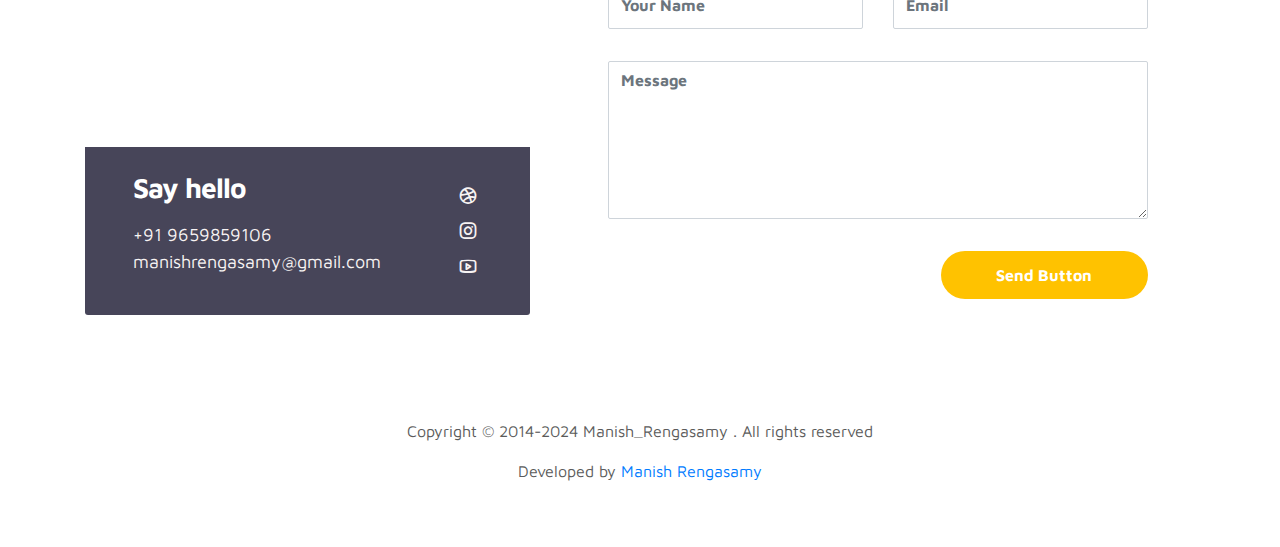
==== commit 037fbdd3: "Project Updated" ====
--- a/index.html
+++ b/index.html
@@ -201,58 +201,49 @@
 
                 <div class="col-lg-6 col-12">
                   <h2 class="mb-4 mobile-mt-2">Freelance Projects</h2>
-
+                
                     <div class="timeline">
                         <div class="timeline-wrapper">
                              <div class="timeline-yr">
-                                  <span>2023</span>
+                                  <span>2024</span>
                              </div>
                              <div class="timeline-info">
                                   <h3><span>Banglore Power</span><small>Bangalore,Karnataka</small></h3>
-                                  <p>Am build an Maintain Over the year and update when the company undertaking new deal new deals in market</p>
+                                  <p>"Providing top-quality industrial-grade electrical products at wholesale prices, ensuring reliability and efficiency for businesses. Trusted by industries for seamless bulk supply and distribution."</p>
                              </div>
                         </div>
-
+                
+                       
                         <div class="timeline-wrapper">
                             <div class="timeline-yr">
                                 <span>2023</span>
                             </div>
                             <div class="timeline-info">
-                                <h3><span>Banglore Power</span><small>Banglore,Karnataka</small></h3>
-                                <p>Manish is a great website to download HTML templates without any login or email.</p>
-                            </div>
-                        </div>
-                        
-                        <div class="timeline-wrapper">
-                            <div class="timeline-yr">
-                                <span>2020</span>
-                            </div>
-                            <div class="timeline-info">
                                 <h3><span>Cauvery Law Firm</span><small>Madurai,Tamilnadu</small></h3>
-                                <p>You can freely use Tooplate's templates for your business or personal sites. You cannot redistribute this template without a permission.</p>
-                            </div>
-                        </div>
-
+                                <p>"Experience seamless legal consultations with our Law Firm Appointment Booking Website—your trusted platform for hassle-free scheduling with expert lawyers. Book your appointment today for professional legal guidance at your convenience."</p>
+                            </div>
+                        </div>
+                
                         <div class="timeline-wrapper">
                           <div class="timeline-yr">
-                              <span>2020</span>
+                              <span>2022</span>
                           </div>
                           <div class="timeline-info">
-                              <h3><span>Cauvery Law Firm</span><small>Madurai,Tamilnadu</small></h3>
-                              <p>You can freely use Tooplate's templates for your business or personal sites. You cannot redistribute this template without a permission.</p>
+                              <h3><span>Iniya Dairy Form</span><small>Tiruchendur,Tamilnadu</small></h3>
+                              <p>"Iniya Dairy Farm offers pure and fresh dairy products, crafted with devotion and tradition. Blessed by Lord Tiruchendur Murugan, our farm delivers quality and authenticity in every drop."</p>
                           </div>
                       </div>
-
+                
                       <div class="timeline-wrapper">
                         <div class="timeline-yr">
                             <span>2020</span>
                         </div>
                         <div class="timeline-info">
-                            <h3><span>Cauvery Law Firm</span><small>Madurai,Tamilnadu</small></h3>
-                            <p>You can freely use Tooplate's templates for your business or personal sites. You cannot redistribute this template without a permission.</p>
-                        </div>
-                    </div>
-
+                            <h3><span>MMM Travels</span><small>Kodaikanal,Tamilnadu</small></h3>
+                            <p>"A seamless bus booking website designed for easy and reliable travel reservations. Enjoy a smooth booking experience and comfortable journeys to your destination."</p>
+                        </div>
+                    </div>
+                
                     </div>
                 </div>
                 
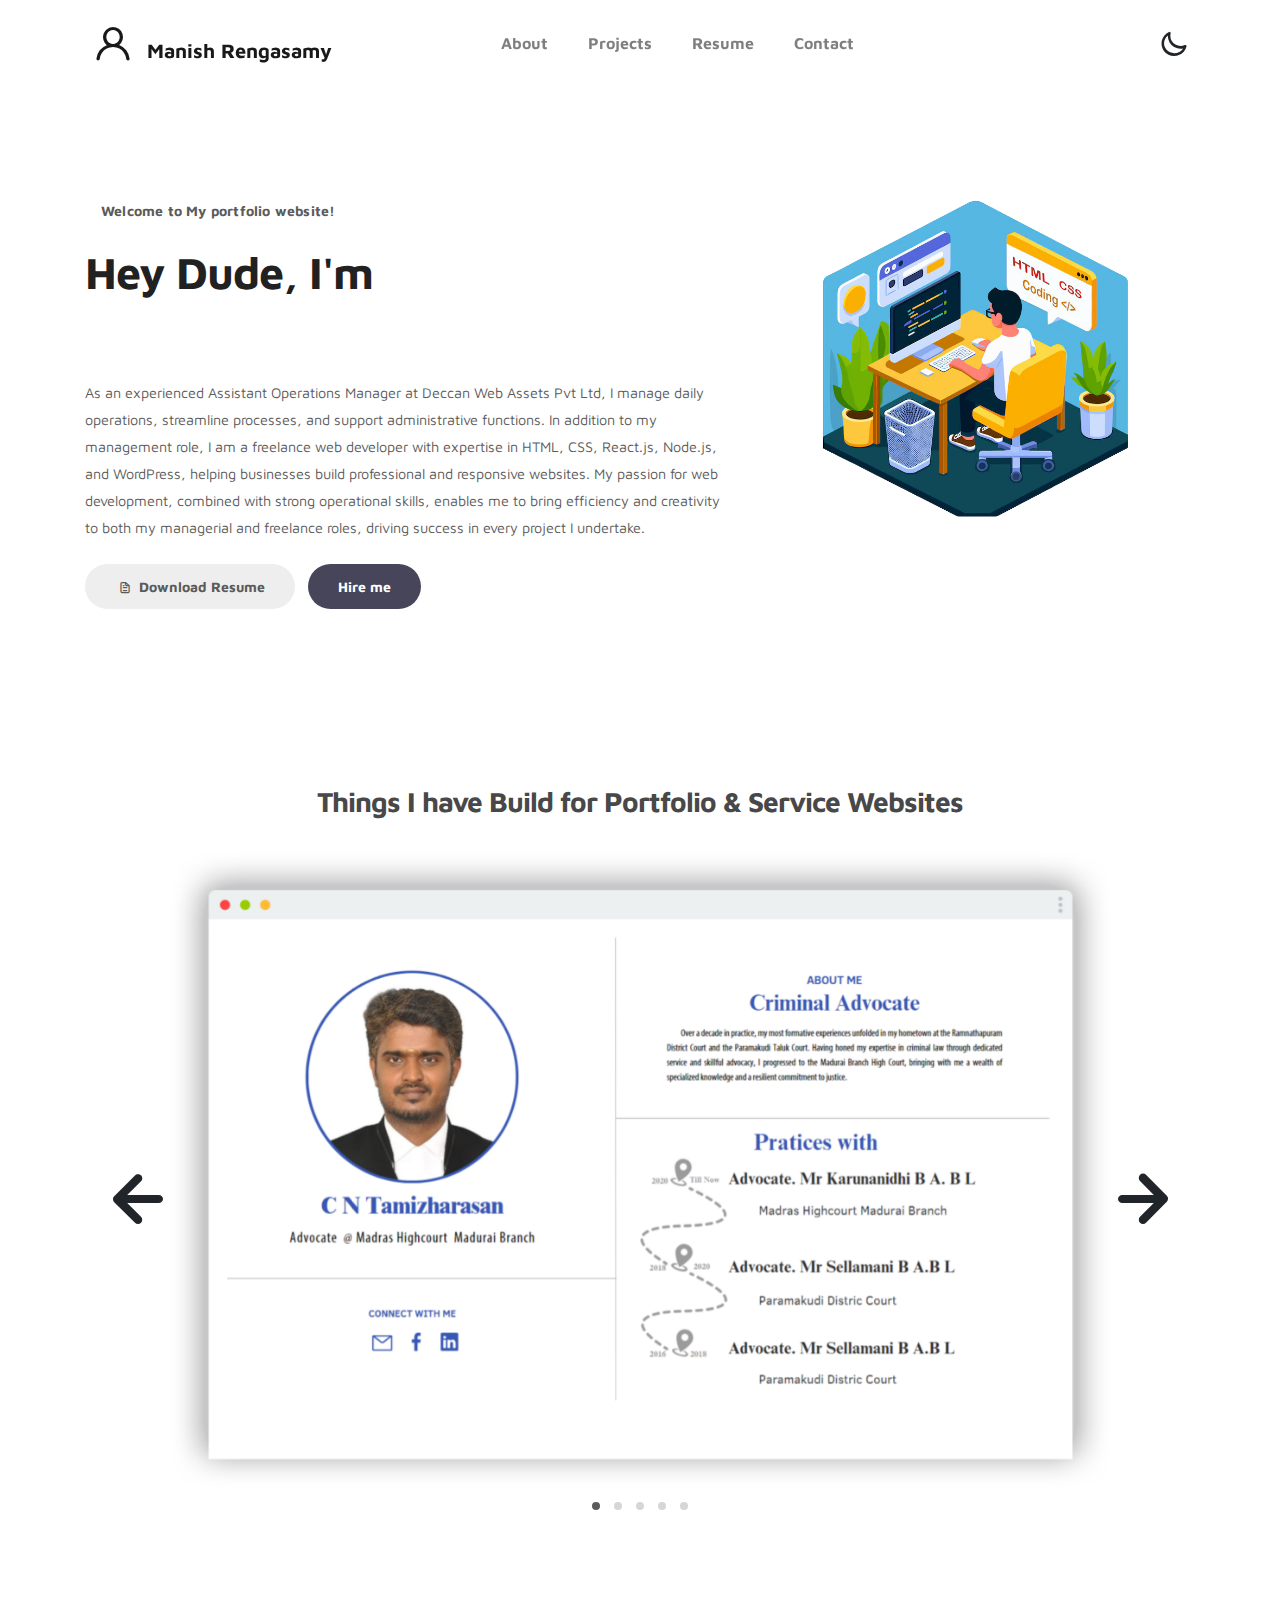
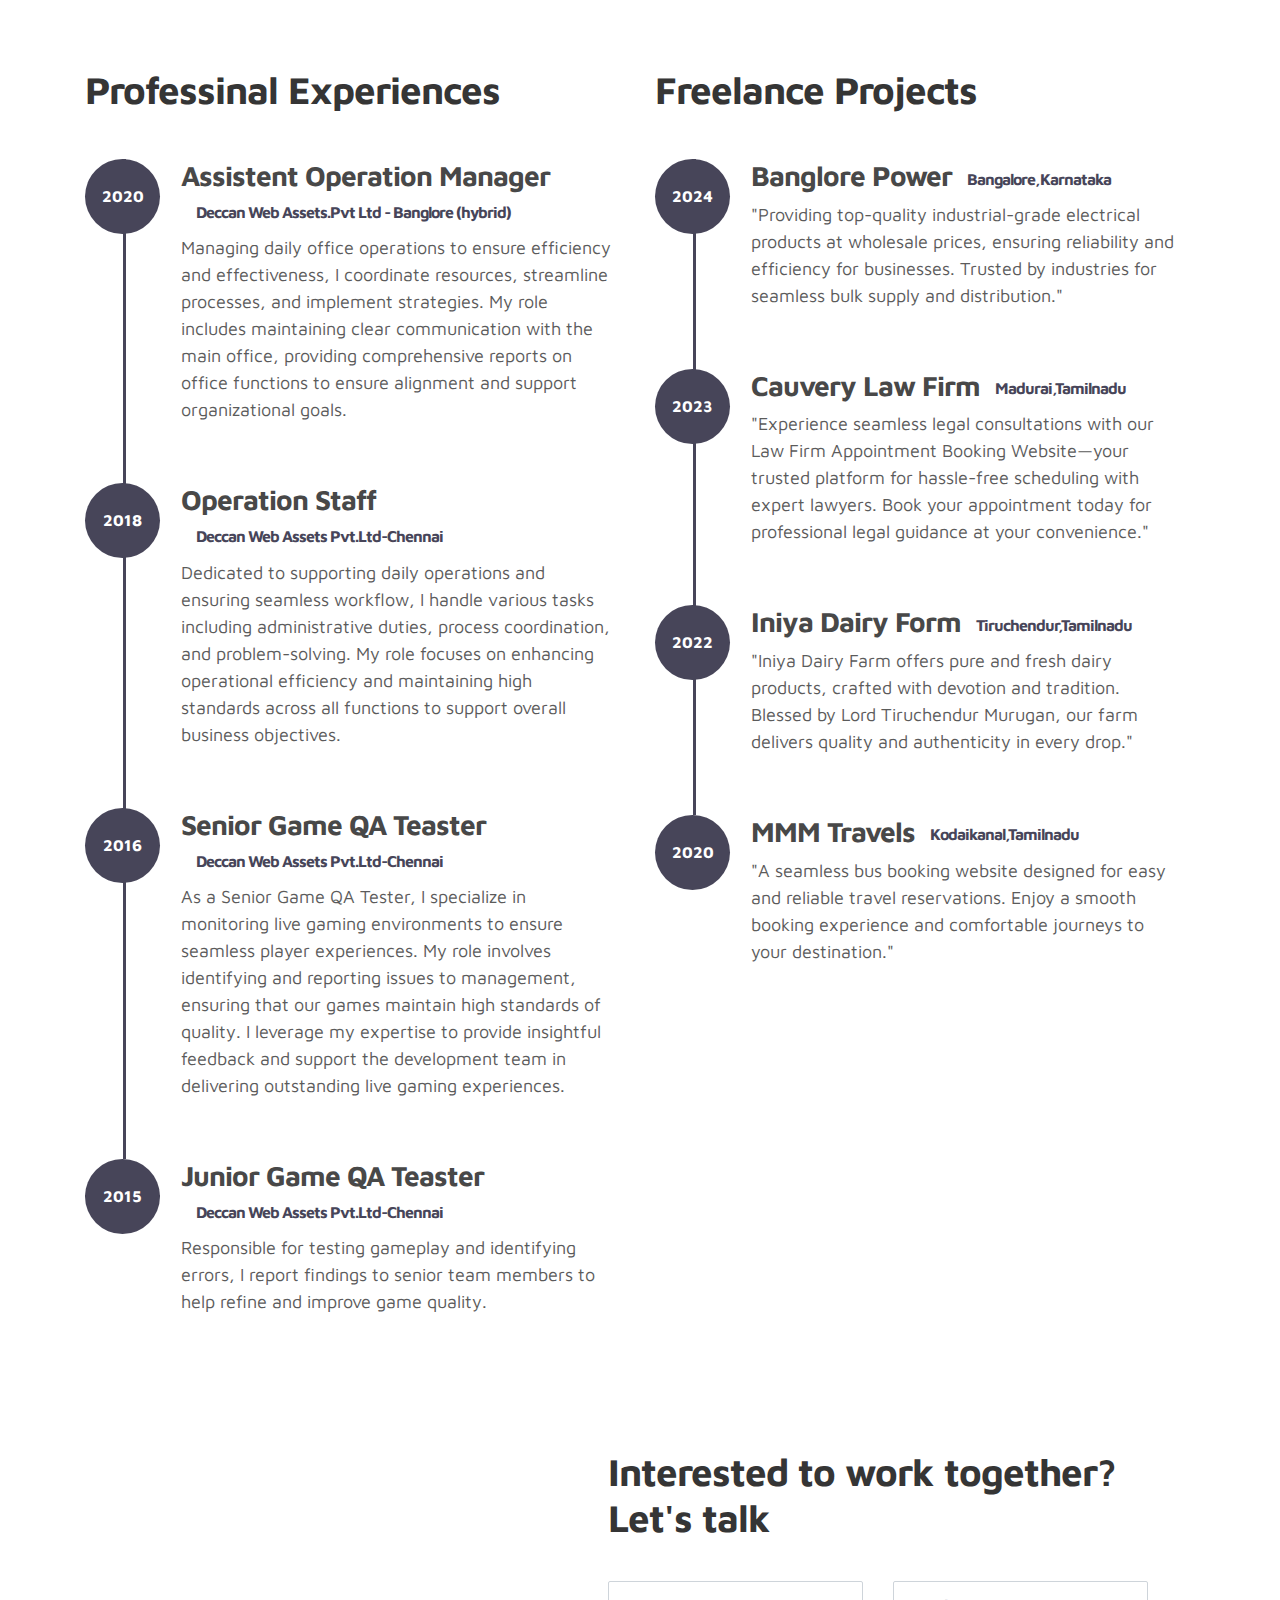
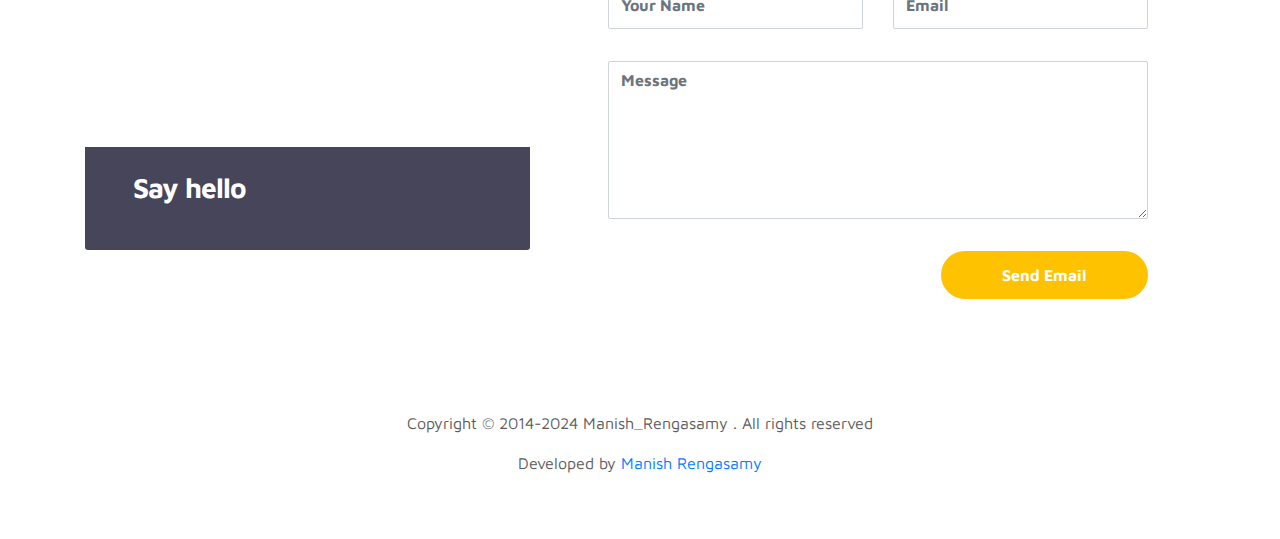
==== commit 5e960fc6: "Contact deatils Updated" ====
--- a/index.html
+++ b/index.html
@@ -264,15 +264,25 @@
             <div class="contact-info d-flex justify-content-between align-items-center py-4 px-lg-5">
                 <div class="contact-info-item">
                   <h3 class="mb-3 text-white">Say hello</h3>
-                  <p class="footer-text mb-0">+91 9659859106</p>
-                  <p><a href="mailto:hello@company.co">manishrengasamy@gmail.com</a></p>
-                </div>
-
-                <ul class="social-links">
-                     <li><a href="#" class="uil uil-dribbble" data-toggle="tooltip" data-placement="left" title="Dribbble"></a></li>
-                     <li><a href="#" class="uil uil-instagram" data-toggle="tooltip" data-placement="left" title="Instagram"></a></li>
-                     <li><a href="#" class="uil uil-youtube" data-toggle="tooltip" data-placement="left" title="Youtube"></a></li>
+                  <ul class="social-links" style="list-style: none; padding: 0; display: flex; gap: 15px;">
+                    <li>
+                        <a href="https://wa.me/919659859106" target="_blank" title="WhatsApp">
+                            <i class="uil uil-whatsapp" style="font-size: 24px; color: #25D366;"></i>
+                        </a>
+                    </li>
+                    <li>
+                        <a href="https://www.linkedin.com/in/manishrengasamy" target="_blank" title="LinkedIn">
+                            <i class="uil uil-linkedin" style="font-size: 24px; color: #0077B5;"></i>
+                        </a>
+                    </li>
+                    <li>
+                        <a href="https://github.com/Manish-Rengasamy" target="_blank" title="GitHub">
+                            <i class="uil uil-github" style="font-size: 24px; color: #181717;"></i>
+                        </a>
+                    </li>
                 </ul>
+                  
+                </div>
             </div>
           </div>
 
@@ -281,24 +291,34 @@
               <h2 class="mb-4">Interested to work together? Let's talk</h2>
 
               <form action="" method="get">
-                <div class="row">
-                  <div class="col-lg-6 col-12">
-                    <input type="text" class="form-control" name="name" placeholder="Your Name" id="name">
-                  </div>
-
-                  <div class="col-lg-6 col-12">
-                    <input type="email" class="form-control" name="email" placeholder="Email" id="email">
-                  </div>
-
-                  <div class="col-12">
-                    <textarea name="message" rows="6" class="form-control" id="message" placeholder="Message"></textarea>
-                  </div>
-
-                  <div class="ml-lg-auto col-lg-5 col-12">
-                    <input type="submit" class="form-control submit-btn" value="Send Button">
-                  </div>
-                </div>
-              </form>
+  <div class="row">
+      <div class="col-lg-6 col-12">
+          <input type="text" class="form-control" name="name" placeholder="Your Name" id="name">
+      </div>
+
+      <div class="col-lg-6 col-12">
+          <input type="email" class="form-control" name="email" placeholder="Email" id="email">
+      </div>
+
+      <div class="col-12">
+          <textarea name="message" rows="6" class="form-control" id="message" placeholder="Message"></textarea>
+      </div>
+
+      <div class="ml-lg-auto col-lg-5 col-12">
+        <input
+            type="button"
+            class="form-control submit-btn"
+            value="Send Email"
+            onclick="window.location.href='mailto:manishrengasamy@gmail.com';"
+        />
+    </div>
+    
+
+      <!-- Email Button -->
+      
+  </div>
+</form>
+
             </div>
           </div>
 
